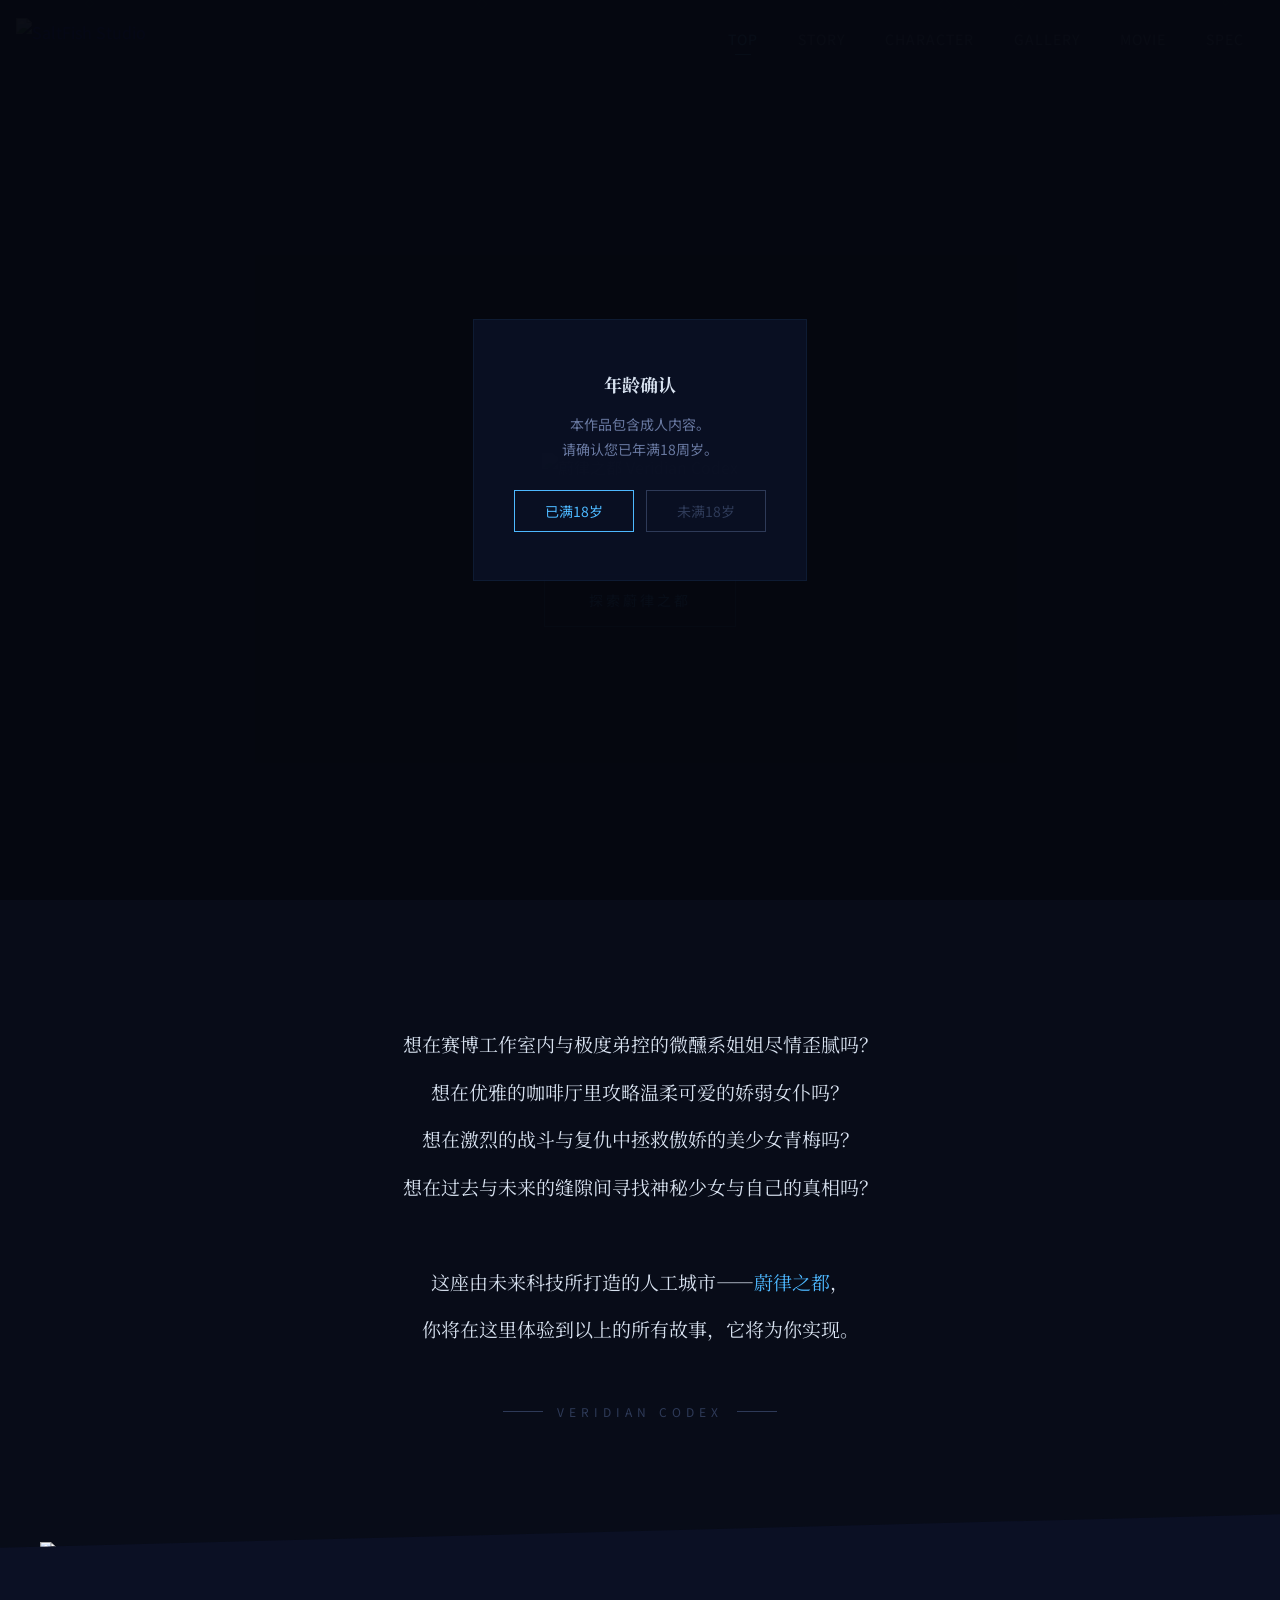
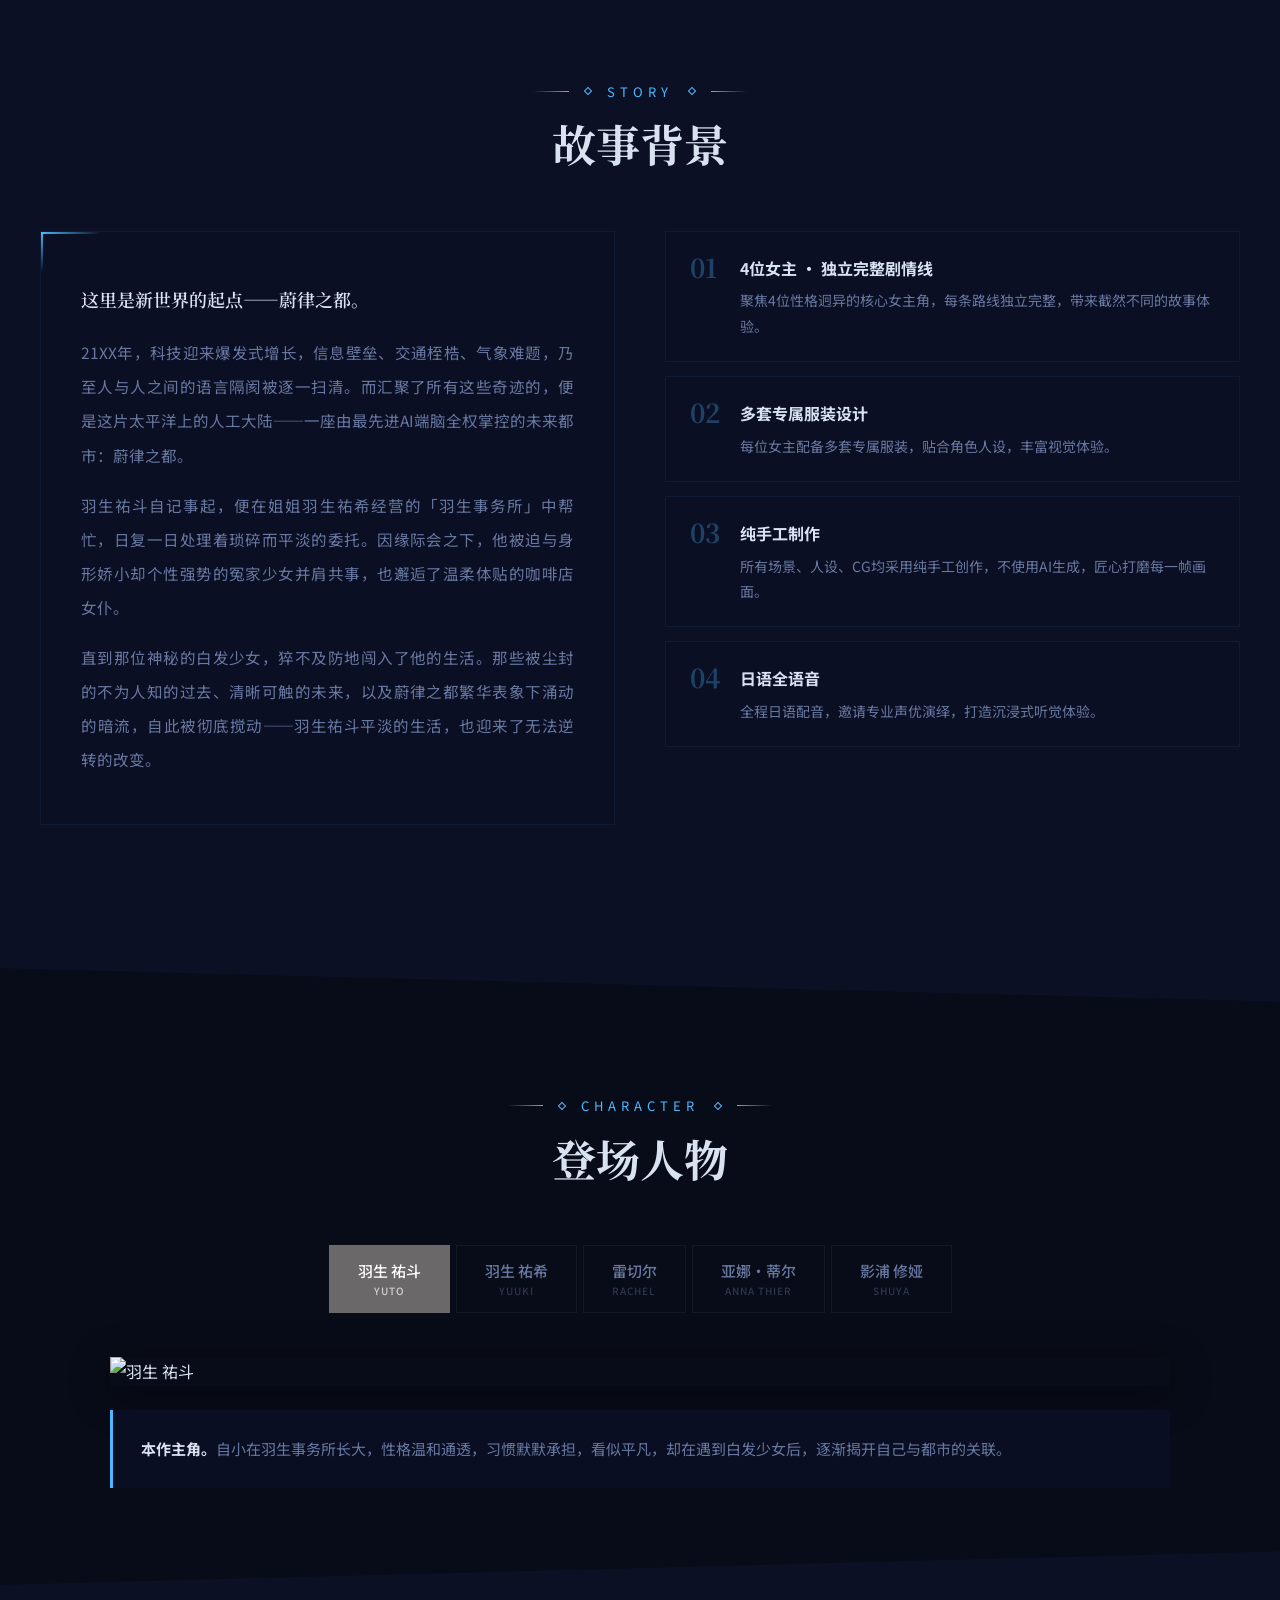
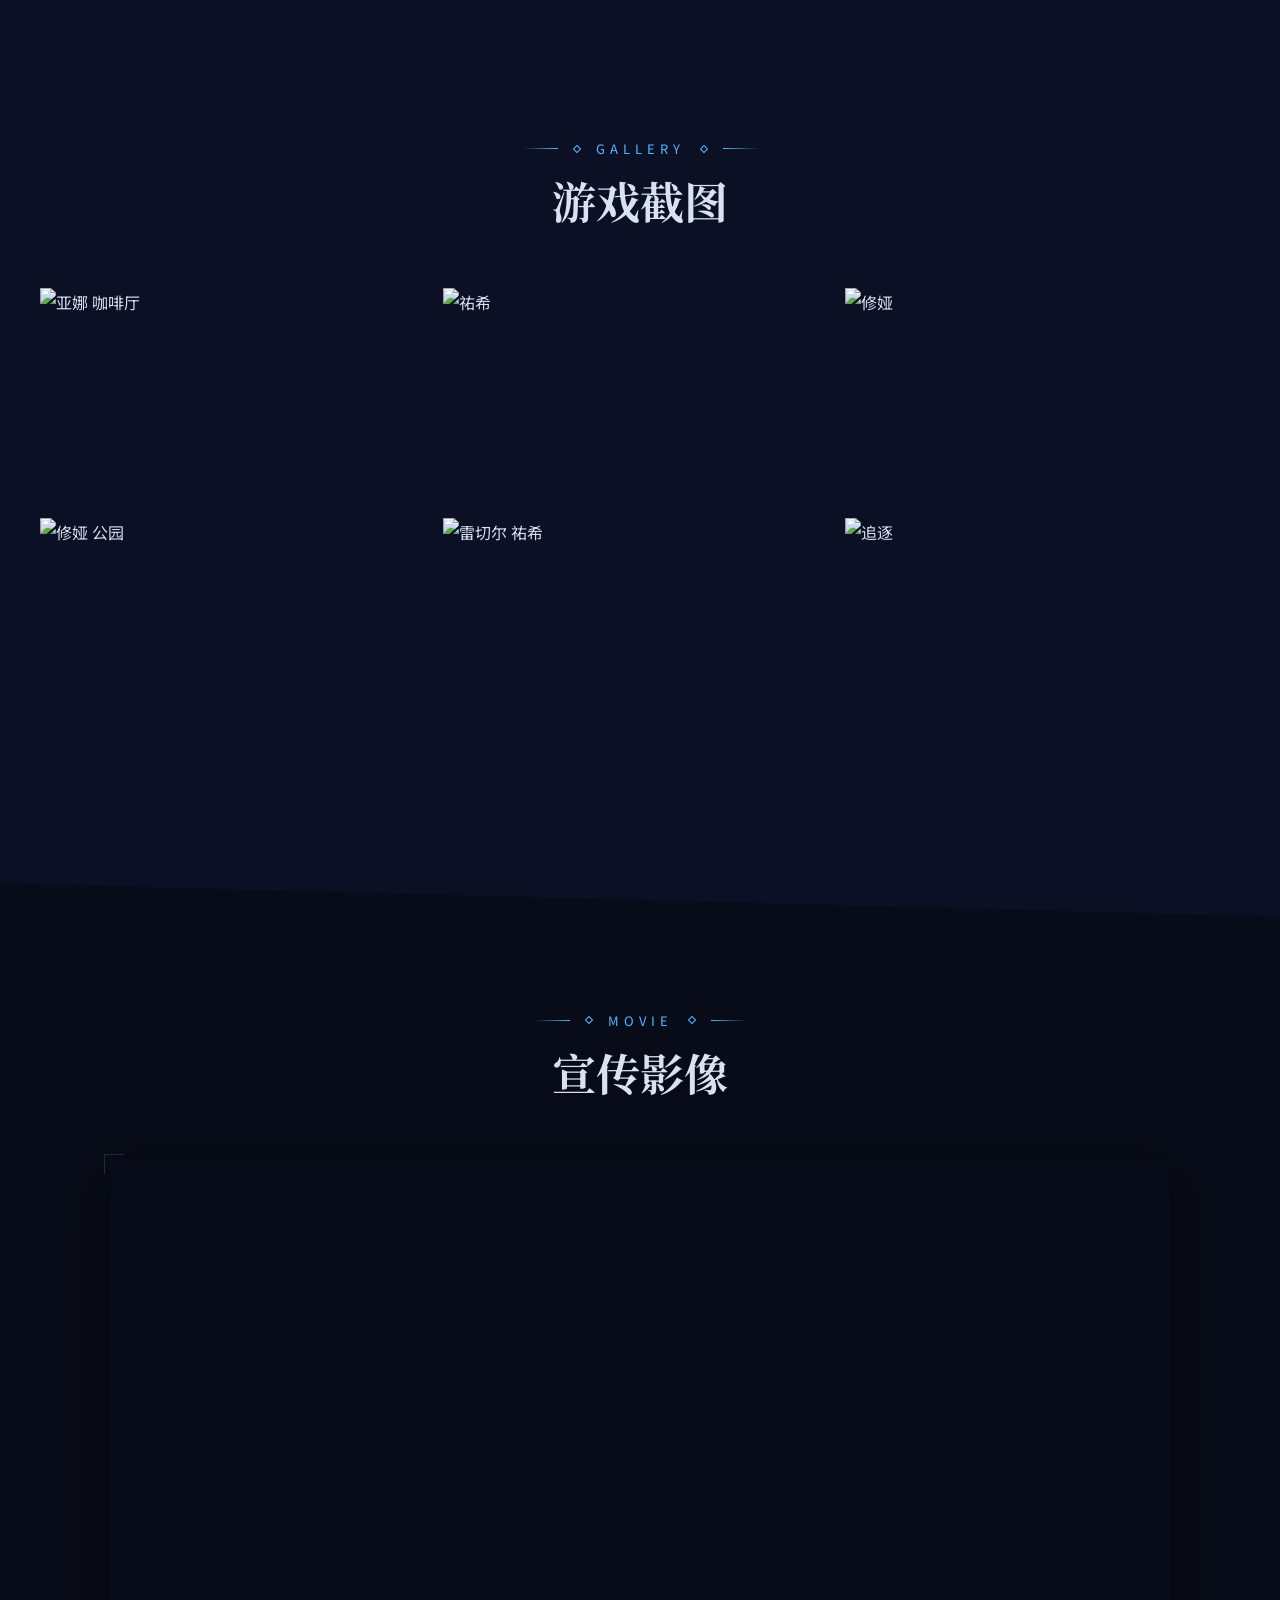
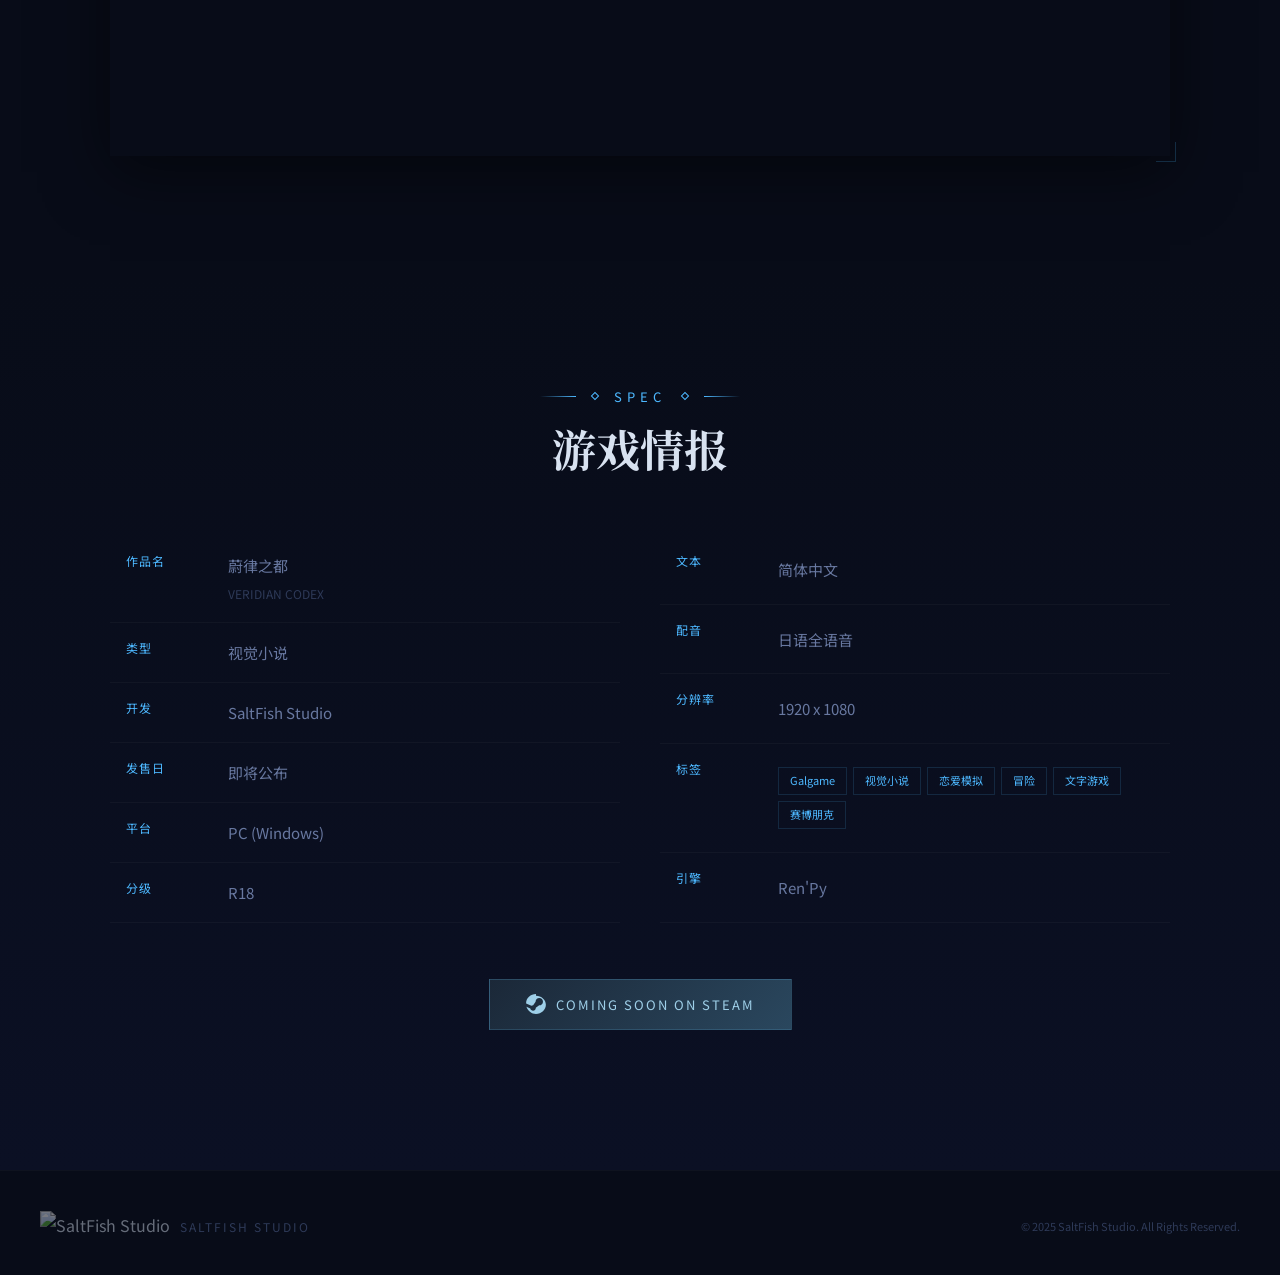
==== index.html @ 757eb2d1 "Replace local video with Bilibili embed, remove vid folder Co-Authored-By: Claude Opus 4.6 (1M conte" ====
<!DOCTYPE html>
<html lang="zh-CN">
<head>
  <meta charset="UTF-8">
  <meta name="viewport" content="width=device-width, initial-scale=1.0">
  <title>蔚律之都 VERIDIAN CODEX — 官方网站</title>
  <meta name="description" content="蔚律之都 VERIDIAN CODEX — 赛博朋克视觉小说。SaltFish Studio 出品。">
  <link rel="icon" href="img/saltfish.jpg">
  <link rel="preconnect" href="https://fonts.googleapis.com">
  <link rel="preconnect" href="https://fonts.gstatic.com" crossorigin>
  <link href="https://fonts.googleapis.com/css2?family=Noto+Sans+SC:wght@300;400;500;700;900&family=Noto+Serif+SC:wght@400;600;700;900&display=swap" rel="stylesheet">
  <style>
    *, *::before, *::after { margin: 0; padding: 0; box-sizing: border-box; }

    :root {
      --bg: #080c18;
      --bg2: #0b1024;
      --bg3: #0e1430;
      --card: rgba(10, 16, 36, 0.92);
      --card-border: rgba(80, 160, 255, 0.08);
      --blue: #4db8ff;
      --blue-dim: rgba(77, 184, 255, 0.12);
      --purple: #9b7aff;
      --pink: #ff6b9d;
      --green: #5dcc8c;
      --cyan: #50c8e8;
      --text: #d8e2f0;
      --text-sub: #6878a0;
      --text-dim: #2e3a58;
      --glow-blue: 0 0 30px rgba(77, 184, 255, 0.15);
      --font: 'Noto Sans SC', sans-serif;
      --font-t: 'Noto Serif SC', serif;
    }

    html { scroll-behavior: smooth; scrollbar-width: thin; scrollbar-color: var(--blue) var(--bg); }
    ::-webkit-scrollbar { width: 4px; }
    ::-webkit-scrollbar-track { background: var(--bg); }
    ::-webkit-scrollbar-thumb { background: var(--blue); border-radius: 2px; }

    body { font-family: var(--font); background: var(--bg); color: var(--text); overflow-x: hidden; line-height: 1.8; }

    /* ========== SCROLL PROGRESS ========== */
    .progress { position: fixed; top: 0; left: 0; height: 2px; background: linear-gradient(90deg, var(--blue), var(--purple), var(--pink)); z-index: 9999; width: 0; }

    /* ========== FLOATING DECORATIONS ========== */
    .bg-decor { position: fixed; inset: 0; pointer-events: none; z-index: 0; overflow: hidden; }
    .diamond {
      position: absolute;
      border: 1px solid rgba(77, 184, 255, 0.04);
      transform: rotate(45deg);
      animation: floatDiamond linear infinite;
    }
    @keyframes floatDiamond {
      0% { opacity: 0; transform: rotate(45deg) translateY(60px); }
      15% { opacity: 1; }
      85% { opacity: 1; }
      100% { opacity: 0; transform: rotate(45deg) translateY(-100vh); }
    }

    /* ========== REVEAL SYSTEM ========== */
    .rv { opacity: 0; transform: translateY(45px); transition: opacity 0.85s cubic-bezier(.23,1,.32,1), transform 0.85s cubic-bezier(.23,1,.32,1); }
    .rv.v { opacity: 1; transform: none; }
    .rv-l { opacity: 0; transform: translateX(-50px); transition: opacity 0.85s cubic-bezier(.23,1,.32,1), transform 0.85s cubic-bezier(.23,1,.32,1); }
    .rv-l.v { opacity: 1; transform: none; }
    .rv-r { opacity: 0; transform: translateX(50px); transition: opacity 0.85s cubic-bezier(.23,1,.32,1), transform 0.85s cubic-bezier(.23,1,.32,1); }
    .rv-r.v { opacity: 1; transform: none; }
    .rv-s { opacity: 0; transform: scale(0.93); transition: opacity 0.85s cubic-bezier(.23,1,.32,1), transform 0.85s cubic-bezier(.23,1,.32,1); }
    .rv-s.v { opacity: 1; transform: none; }
    .d1{transition-delay:.1s}.d2{transition-delay:.2s}.d3{transition-delay:.3s}
    .d4{transition-delay:.4s}.d5{transition-delay:.5s}.d6{transition-delay:.6s}

    /* ========== UTILITIES ========== */
    .wrap { max-width: 1400px; margin: 0 auto; padding: 0 40px; }

    /* Section Header - Japanese VN style */
    .sec-hd {
      text-align: center;
      margin-bottom: 56px;
      position: relative;
    }
    .sec-hd .en {
      display: inline-flex;
      align-items: center;
      gap: 16px;
      font-size: 13px;
      letter-spacing: 5px;
      color: var(--blue);
      margin-bottom: 10px;
      font-weight: 400;
    }
    .sec-hd .en::before,
    .sec-hd .en::after {
      content: '';
      width: 36px;
      height: 1px;
      background: linear-gradient(90deg, transparent, var(--blue));
    }
    .sec-hd .en::after { background: linear-gradient(90deg, var(--blue), transparent); }
    .sec-hd .en .dia {
      width: 6px;
      height: 6px;
      border: 1px solid var(--blue);
      transform: rotate(45deg);
      flex-shrink: 0;
    }
    .sec-hd h2 {
      font-family: var(--font-t);
      font-size: clamp(28px, 5vw, 44px);
      font-weight: 700;
      line-height: 1.4;
    }

    /* ========== NAVIGATION ========== */
    .nav {
      position: fixed; top: 0; left: 0; right: 0; z-index: 1000;
      padding: 18px 0;
      transition: all 0.5s;
    }
    .nav.scrolled {
      background: rgba(8, 12, 24, 0.88);
      backdrop-filter: blur(20px);
      padding: 10px 0;
      border-bottom: 1px solid var(--card-border);
    }
    .nav-inner {
      max-width: 100%; margin: 0 auto; padding: 0 16px;
      display: flex; align-items: center; justify-content: space-between;
    }
    .nav-logo { display: flex; align-items: center; gap: 10px; text-decoration: none; }
    .nav-logo img { height: 40px; opacity: 0.85; transition: opacity 0.3s; }
    .nav-logo:hover img { opacity: 1; }
    .nav-links { display: flex; gap: 0; list-style: none; }
    .nav-links a {
      color: var(--text-sub);
      text-decoration: none;
      font-size: 14px;
      padding: 8px 20px;
      letter-spacing: 1px;
      transition: color 0.3s;
      position: relative;
    }
    .nav-links a:hover, .nav-links a.act { color: var(--blue); }
    .nav-links a::after {
      content: '';
      position: absolute;
      bottom: 2px;
      left: 50%; transform: translateX(-50%) scaleX(0);
      width: 16px; height: 1px;
      background: var(--blue);
      transition: transform 0.3s;
    }
    .nav-links a:hover::after, .nav-links a.act::after { transform: translateX(-50%) scaleX(1); }
    .mob-toggle {
      display: none; background: none; border: 1px solid var(--text-dim);
      color: var(--text-sub); padding: 6px 12px; font-size: 16px; cursor: pointer;
    }

    /* ========== HERO ========== */
    .hero {
      position: relative; height: 100vh; min-height: 640px;
      display: flex; align-items: center; justify-content: center;
      overflow: hidden;
    }
    .hero-bg {
      position: absolute; inset: 0;
      background: url('img/hero.jpg') center center / cover no-repeat;
      will-change: transform;
    }
    .hero-ov {
      position: absolute; inset: 0;
      background: linear-gradient(to bottom,
        rgba(8, 12, 24, 0) 0%,
        rgba(8, 12, 24, 0) 55%,
        rgba(8, 12, 24, 0.6) 80%,
        rgba(8, 12, 24, 1) 100%
      );
    }

    .hero-content {
      position: relative; z-index: 2; text-align: center;
      margin-top: 20vh;
    }
    .hero-logo {
      max-width: 560px; width: 50vw; margin-bottom: 32px;
      filter: drop-shadow(0 4px 50px rgba(77, 184, 255, 0.25));
      animation: logoIn 1.6s cubic-bezier(.23,1,.32,1) both;
    }
    @keyframes logoIn {
      from { opacity: 0; transform: translateY(35px) scale(0.96); filter: drop-shadow(0 0 0 transparent); }
      to { opacity: 1; transform: none; filter: drop-shadow(0 4px 50px rgba(77, 184, 255, 0.25)); }
    }
    .hero-sub {
      font-size: 13px; color: rgba(255,255,255,0.45); letter-spacing: 3px; font-weight: 300;
      margin-bottom: 36px;
      animation: fadeUp 1s ease .5s both;
    }
    .hero-cta {
      display: inline-block; padding: 13px 44px;
      border: 1px solid rgba(77, 184, 255, 0.5); color: var(--blue);
      font-size: 14px; letter-spacing: 3px; text-decoration: none;
      transition: all 0.4s;
      animation: fadeUp 1s ease .7s both;
    }
    .hero-cta:hover {
      background: rgba(77, 184, 255, 0.1);
      box-shadow: 0 0 40px rgba(77, 184, 255, 0.15), inset 0 0 20px rgba(77, 184, 255, 0.05);
    }
    @keyframes fadeUp { from { opacity: 0; transform: translateY(20px); } to { opacity: 1; transform: none; } }

    /* ========== CONCEPT ========== */
    .concept { padding: 120px 0 80px; position: relative; }
    .concept-inner { max-width: 900px; margin: 0 auto; text-align: center; padding: 0 40px; }
    .concept-text {
      font-family: var(--font-t);
      font-size: clamp(16px, 2.2vw, 19px);
      line-height: 2.5;
      color: var(--text);
      font-weight: 400;
    }
    .concept-text .hl { color: var(--blue); }
    .concept-deco {
      margin-top: 48px;
      display: flex; align-items: center; justify-content: center; gap: 14px;
      color: var(--text-dim); font-size: 12px; letter-spacing: 5px;
    }
    .concept-deco::before, .concept-deco::after {
      content: ''; width: 40px; height: 1px; background: var(--text-dim);
    }

    /* ========== KEY VISUAL ========== */
    .kv { padding: 40px 0 0; }
    .kv-frame {
      max-width: 100%; margin: 0 auto; position: relative; overflow: hidden;
    }
    .kv-frame img {
      width: 100%; display: block;
      transition: transform 6s cubic-bezier(.23,1,.32,1);
    }
    .kv-frame:hover img { transform: scale(1.025); }
    /* Decorative corner marks */
    .kv-frame::before, .kv-frame::after {
      content: ''; position: absolute; z-index: 1;
      width: 24px; height: 24px;
      border-color: rgba(77, 184, 255, 0.3); border-style: solid;
    }
    .kv-frame::before { top: 12px; left: 12px; border-width: 1px 0 0 1px; }
    .kv-frame::after { bottom: 12px; right: 12px; border-width: 0 1px 1px 0; }

    /* ========== DIAGONAL SECTION TRANSITION ========== */
    .sec-diag {
      position: relative;
      padding-top: 80px;
    }
    .sec-diag::before {
      content: '';
      position: absolute;
      top: -40px;
      left: -5%;
      right: -5%;
      height: 120px;
      background: var(--bg2);
      transform: skewY(-1.5deg);
      z-index: -1;
    }

    /* ========== STORY ========== */
    .story {
      padding: 100px 0 120px;
      background: var(--bg2);
      position: relative;
    }
    .story::after {
      content: '';
      position: absolute;
      bottom: -40px;
      left: -5%;
      right: -5%;
      height: 120px;
      background: var(--bg2);
      transform: skewY(1.5deg);
      z-index: 0;
    }
    .story .wrap { position: relative; z-index: 1; }
    .story-grid {
      display: grid; grid-template-columns: 1fr 1fr;
      gap: 50px; align-items: start;
    }
    .story-panel {
      background: var(--card);
      border: 1px solid var(--card-border);
      padding: 48px 40px;
      position: relative;
    }
    .story-panel::before {
      content: ''; position: absolute; top: 0; left: 0;
      width: 60px; height: 2px;
      background: linear-gradient(90deg, var(--blue), transparent);
    }
    .story-panel::after {
      content: ''; position: absolute; top: 0; left: 0;
      width: 2px; height: 40px;
      background: linear-gradient(180deg, var(--blue), transparent);
    }
    .story-panel p {
      font-size: 15.5px; line-height: 2.2; color: var(--text-sub);
      text-align: justify;
    }
    .story-panel p + p { margin-top: 16px; }
    .story-panel p:first-child {
      font-family: var(--font-t);
      font-size: 18px; color: var(--text); font-weight: 600;
    }
    .features { display: flex; flex-direction: column; gap: 14px; }
    .feat {
      display: flex; gap: 18px; align-items: flex-start;
      padding: 22px 24px;
      background: var(--card);
      border: 1px solid var(--card-border);
      transition: all 0.4s cubic-bezier(.23,1,.32,1);
    }
    .feat:hover {
      border-color: rgba(77, 184, 255, 0.15);
      transform: translateX(6px);
      box-shadow: -4px 0 20px rgba(77, 184, 255, 0.06);
    }
    .feat-n {
      font-family: var(--font-t);
      font-size: 26px; font-weight: 700;
      color: var(--blue); opacity: 0.3; line-height: 1;
      flex-shrink: 0; width: 32px;
      transition: opacity 0.4s;
    }
    .feat:hover .feat-n { opacity: 0.8; }
    .feat h4 { font-size: 16px; font-weight: 700; margin-bottom: 6px; }
    .feat p { font-size: 14px; color: var(--text-sub); line-height: 1.8; }

    /* ========== CHARACTERS ========== */
    .chars { padding: 140px 0 120px; position: relative; }
    .c-tabs {
      display: flex; justify-content: center; gap: 6px;
      margin-bottom: 44px; flex-wrap: wrap;
    }
    .c-tab {
      background: none; border: 1px solid rgba(255,255,255,0.05);
      color: var(--text-sub); font-family: var(--font);
      font-size: 15px; font-weight: 500;
      padding: 14px 28px; cursor: pointer;
      transition: all 0.35s; position: relative; overflow: hidden;
    }
    .c-tab .sub { display: block; font-size: 10px; letter-spacing: 1px; margin-top: 2px; opacity: 0.4; }
    .c-tab:hover { border-color: rgba(255,255,255,0.15); color: var(--text); }
    .c-tab::before {
      content: ''; position: absolute; bottom: 0; left: 0; right: 0;
      height: 2px; transform: scaleX(0);
      transition: transform 0.3s;
    }
    .c-tab:hover::before { transform: scaleX(1); }
    .c-tab[data-c="gray"]::before   { background: #8a8888; }
    .c-tab[data-c="purple"]::before { background: var(--purple); }
    .c-tab[data-c="cyan"]::before   { background: var(--cyan); }
    .c-tab[data-c="pink"]::before   { background: var(--pink); }
    .c-tab[data-c="green"]::before  { background: var(--green); }
    .c-tab.act {
      border-color: transparent; color: #fff;
    }
    .c-tab.act .sub { opacity: 0.7; }
    .c-tab[data-c="gray"].act   { background: #6a6868; }
    .c-tab[data-c="purple"].act { background: var(--purple); }
    .c-tab[data-c="cyan"].act   { background: var(--cyan); }
    .c-tab[data-c="pink"].act   { background: var(--pink); }
    .c-tab[data-c="green"].act  { background: var(--green); }
    .c-tab.act::before { transform: scaleX(0) !important; }

    .c-display { max-width: 1060px; margin: 0 auto; position: relative; }
    .c-card {
      opacity: 0; position: absolute; top: 0; left: 0; right: 0;
      transition: opacity 0.5s, transform 0.5s cubic-bezier(.23,1,.32,1);
      transform: translateY(10px);
      pointer-events: none;
    }
    .c-card.act {
      opacity: 1; position: relative; transform: none; pointer-events: auto;
    }
    .c-card img {
      width: 100%; display: block;
      box-shadow: 0 8px 40px rgba(0,0,0,0.4);
      transition: box-shadow 0.4s;
    }
    .c-card:hover img { box-shadow: 0 16px 60px rgba(0,0,0,0.5); }
    .c-desc {
      margin-top: 24px; padding: 24px 28px;
      background: var(--card); border-left: 3px solid var(--blue);
      font-size: 15px; line-height: 2; color: var(--text-sub);
    }
    .c-desc strong { color: var(--text); }
    .c-card[data-b="purple"] .c-desc { border-color: var(--purple); }
    .c-card[data-b="cyan"]   .c-desc { border-color: var(--cyan); }
    .c-card[data-b="pink"]   .c-desc { border-color: var(--pink); }
    .c-card[data-b="green"]  .c-desc { border-color: var(--green); }

    /* ========== GALLERY ========== */
    .gallery {
      padding: 120px 0;
      background: var(--bg2);
      position: relative;
    }
    .gallery::before {
      content: '';
      position: absolute; top: -40px; left: -5%; right: -5%;
      height: 120px; background: var(--bg2); transform: skewY(-1.5deg); z-index: 0;
    }
    .gallery::after {
      content: '';
      position: absolute; bottom: -40px; left: -5%; right: -5%;
      height: 120px; background: var(--bg2); transform: skewY(1.5deg); z-index: 0;
    }
    .gallery .wrap { position: relative; z-index: 1; }
    .g-grid {
      display: grid; grid-template-columns: repeat(3, 1fr); gap: 8px;
    }
    .g-item {
      position: relative; overflow: hidden; cursor: pointer;
      aspect-ratio: 16/9;
      transition: all 0.45s cubic-bezier(.23,1,.32,1);
    }
    .g-item:hover {
      transform: translateY(-4px) scale(1.02);
      z-index: 2;
      box-shadow: 0 12px 40px rgba(0,0,0,0.5);
    }
    .g-item img {
      width: 100%; height: 100%; object-fit: cover;
      transition: transform 0.6s cubic-bezier(.23,1,.32,1);
    }
    .g-item:hover img { transform: scale(1.06); }
    /* Corner accents on hover */
    .g-item::before, .g-item::after {
      content: ''; position: absolute; z-index: 2;
      width: 16px; height: 16px;
      border-color: transparent; border-style: solid;
      transition: border-color 0.4s;
    }
    .g-item::before { top: 6px; left: 6px; border-width: 1px 0 0 1px; }
    .g-item::after { bottom: 6px; right: 6px; border-width: 0 1px 1px 0; }
    .g-item:hover::before, .g-item:hover::after { border-color: rgba(77, 184, 255, 0.5); }

    /* ========== MOVIE ========== */
    .movie { padding: 140px 0 120px; }
    .movie-box {
      max-width: 1060px; margin: 0 auto;
      position: relative;
      box-shadow: 0 16px 60px rgba(0,0,0,0.5);
    }
    .movie-box video { width: 100%; display: block; background: #000; }
    /* Decorative corners */
    .movie-box::before, .movie-box::after {
      content: ''; position: absolute; z-index: 1;
      width: 20px; height: 20px;
      border-color: rgba(77, 184, 255, 0.2); border-style: solid;
    }
    .movie-box::before { top: -6px; left: -6px; border-width: 1px 0 0 1px; }
    .movie-box::after { bottom: -6px; right: -6px; border-width: 0 1px 1px 0; }

    /* ========== SPEC ========== */
    .spec {
      padding: 100px 0 140px;
      background: linear-gradient(180deg, var(--bg), var(--bg2));
    }
    .spec-grid {
      display: grid; grid-template-columns: 1fr 1fr;
      gap: 40px; max-width: 1060px; margin: 0 auto;
    }
    .spec-tbl { width: 100%; border-collapse: collapse; }
    .spec-tbl tr { border-bottom: 1px solid rgba(255,255,255,0.03); }
    .spec-tbl th {
      text-align: left; padding: 14px 16px;
      font-size: 12px; font-weight: 400;
      color: var(--blue); letter-spacing: 1px;
      width: 100px; vertical-align: top;
    }
    .spec-tbl td { padding: 16px 18px; font-size: 15px; color: var(--text-sub); }
    .s-tags { display: flex; flex-wrap: wrap; gap: 6px; }
    .s-tag {
      font-size: 11px; padding: 3px 11px;
      border: 1px solid rgba(77,184,255,0.15);
      color: var(--blue); transition: all 0.3s;
    }
    .s-tag:hover { background: var(--blue-dim); border-color: var(--blue); }
    .spec-cta { text-align: center; margin-top: 56px; }
    .steam-btn {
      display: inline-flex; align-items: center; gap: 10px;
      padding: 13px 36px;
      background: linear-gradient(135deg, #1b2838, #2a475e);
      border: 1px solid rgba(102,192,244,0.2);
      color: #9ecfe8; font-size: 13px; letter-spacing: 2px;
      text-decoration: none; transition: all 0.4s;
    }
    .steam-btn:hover {
      background: linear-gradient(135deg, #2a475e, #3d6b8e);
      transform: translateY(-2px);
      box-shadow: 0 8px 30px rgba(102,192,244,0.12);
    }
    .steam-btn svg { width: 20px; height: 20px; }

    /* ========== FOOTER ========== */
    .footer {
      padding: 40px 0 32px;
      border-top: 1px solid rgba(255,255,255,0.03);
    }
    .footer-in {
      max-width: 1400px; margin: 0 auto; padding: 0 40px;
      display: flex; justify-content: space-between; align-items: center;
      flex-wrap: wrap; gap: 16px;
    }
    .footer-brand { display: flex; align-items: center; gap: 10px; }
    .footer-brand img { height: 32px; opacity: 0.45; }
    .footer-brand span { font-size: 12px; color: var(--text-dim); letter-spacing: 2px; }
    .footer-copy { font-size: 11px; color: var(--text-dim); }

    /* ========== LIGHTBOX ========== */
    .lb {
      display: none; position: fixed; inset: 0; z-index: 2000;
      background: rgba(6,8,16,0.95); backdrop-filter: blur(10px);
      justify-content: center; align-items: center; cursor: pointer;
    }
    .lb.open { display: flex; }
    .lb img {
      max-width: 92vw; max-height: 90vh; object-fit: contain;
      box-shadow: 0 20px 80px rgba(0,0,0,0.6);
      animation: lbIn 0.35s cubic-bezier(.23,1,.32,1);
    }
    @keyframes lbIn { from { transform: scale(0.92); opacity: 0; } to { transform: none; opacity: 1; } }
    .lb-x {
      position: absolute; top: 20px; right: 24px;
      background: none; border: none; color: var(--text-sub);
      font-size: 28px; cursor: pointer; transition: all 0.3s;
    }
    .lb-x:hover { color: var(--blue); transform: rotate(90deg); }

    /* ========== AGE GATE ========== */
    .age {
      position: fixed; inset: 0; z-index: 5000;
      background: rgba(6,8,16,0.97);
      display: flex; align-items: center; justify-content: center; text-align: center;
    }
    .age.hide { opacity: 0; pointer-events: none; transition: opacity 0.4s; }
    .age-box {
      max-width: 380px; padding: 48px 40px;
      background: var(--card); border: 1px solid var(--card-border);
    }
    .age-box h2 { font-family: var(--font-t); font-size: 18px; margin-bottom: 12px; }
    .age-box p { font-size: 14px; color: var(--text-sub); margin-bottom: 28px; line-height: 1.8; }
    .age-btns { display: flex; gap: 12px; justify-content: center; }
    .age-btn {
      padding: 10px 30px; border: 1px solid; font-size: 14px;
      cursor: pointer; background: transparent; font-family: var(--font); transition: all 0.3s;
    }
    .age-btn.y { border-color: var(--blue); color: var(--blue); }
    .age-btn.y:hover { background: rgba(77,184,255,0.12); }
    .age-btn.n { border-color: var(--text-dim); color: var(--text-dim); }
    .age-btn.n:hover { border-color: var(--text-sub); color: var(--text-sub); }

    /* ========== RESPONSIVE ========== */
    @media (max-width: 900px) {
      .story-grid { grid-template-columns: 1fr; gap: 36px; }
      .spec-grid { grid-template-columns: 1fr; }
      .g-grid { grid-template-columns: 1fr 1fr; }
    }
    @media (max-width: 768px) {
      .nav-links { display: none; }
      .nav-links.open {
        display: flex; flex-direction: column;
        position: absolute; top: 100%; left: 0; right: 0;
        background: rgba(8,12,24,0.97); backdrop-filter: blur(20px);
        padding: 12px 0;
      }
      .nav-links.open a { padding: 14px 28px; }
      .mob-toggle { display: block; }
      .c-tab { padding: 10px 14px; font-size: 13px; }
      .g-grid { grid-template-columns: 1fr; }
      .hero-logo { max-width: 280px; width: 70vw !important; }
      .story-panel { padding: 28px 20px; }
      .footer-in { flex-direction: column; text-align: center; }
    }

    body > * { position: relative; z-index: 1; }
  </style>
</head>
<body>

<div class="progress" id="prog"></div>

<!-- DECORATIONS -->
<div class="bg-decor" id="bgDecor"></div>

<!-- AGE GATE -->
<div class="age" id="ag">
  <div class="age-box">
    <h2>年龄确认</h2>
    <p>本作品包含成人内容。<br>请确认您已年满18周岁。</p>
    <div class="age-btns">
      <button class="age-btn y" onclick="document.getElementById('ag').classList.add('hide')">已满18岁</button>
      <button class="age-btn n" onclick="window.location.href='about:blank'">未满18岁</button>
    </div>
  </div>
</div>

<!-- NAV -->
<nav class="nav" id="nav">
  <div class="nav-inner">
    <a href="#top" class="nav-logo">
      <img src="img/brand_cropped.png" alt="SaltFish Studio">
    </a>
    <button class="mob-toggle" id="mobT">&#9776;</button>
    <ul class="nav-links" id="navL">
      <li><a href="#top">TOP</a></li>
      <li><a href="#story">STORY</a></li>
      <li><a href="#character">CHARACTER</a></li>
      <li><a href="#gallery">GALLERY</a></li>
      <li><a href="#movie">MOVIE</a></li>
      <li><a href="#spec">SPEC</a></li>
    </ul>
  </div>
</nav>

<!-- HERO -->
<section class="hero" id="top">
  <div class="hero-bg" id="hBg"></div>
  <div class="hero-ov"></div>
  <div class="hero-content">
    <img class="hero-logo" src="img/game_logo_cropped.png" alt="蔚律之都 Veridian Codex">
    <p class="hero-sub">SaltFish Studio</p>
    <a href="#story" class="hero-cta">探索蔚律之都</a>
  </div>
</section>

<!-- CONCEPT -->
<section class="concept">
  <div class="concept-inner rv">
    <p class="concept-text">
      想在赛博工作室内与极度弟控的微醺系姐姐尽情歪腻吗？<br>
      想在优雅的咖啡厅里攻略温柔可爱的娇弱女仆吗？<br>
      想在激烈的战斗与复仇中拯救傲娇的美少女青梅吗？<br>
      想在过去与未来的缝隙间寻找神秘少女与自己的真相吗？<br><br>
      这座由未来科技所打造的人工城市——<span class="hl">蔚律之都</span>，<br>
      你将在这里体验到以上的所有故事，它将为你实现。
    </p>
    <p class="concept-deco">VERIDIAN CODEX</p>
  </div>
</section>

<!-- KEY VISUAL -->
<section class="kv">
  <div class="wrap">
    <div class="kv-frame rv-s">
      <img src="img/kv.jpg" alt="蔚律之都 主视觉" loading="lazy">
    </div>
  </div>
</section>

<!-- STORY -->
<section class="story sec-diag" id="story">
  <div class="wrap">
    <div class="sec-hd rv">
      <p class="en"><span class="dia"></span> STORY <span class="dia"></span></p>
      <h2>故事背景</h2>
    </div>
    <div class="story-grid">
      <div class="story-panel rv-l">
        <p>这里是新世界的起点——蔚律之都。</p>
        <p>21XX年，科技迎来爆发式增长，信息壁垒、交通桎梏、气象难题，乃至人与人之间的语言隔阂被逐一扫清。而汇聚了所有这些奇迹的，便是这片太平洋上的人工大陆——一座由最先进AI端脑全权掌控的未来都市：蔚律之都。</p>
        <p>羽生祐斗自记事起，便在姐姐羽生祐希经营的「羽生事务所」中帮忙，日复一日处理着琐碎而平淡的委托。因缘际会之下，他被迫与身形娇小却个性强势的冤家少女并肩共事，也邂逅了温柔体贴的咖啡店女仆。</p>
        <p>直到那位神秘的白发少女，猝不及防地闯入了他的生活。那些被尘封的不为人知的过去、清晰可触的未来，以及蔚律之都繁华表象下涌动的暗流，自此被彻底搅动——羽生祐斗平淡的生活，也迎来了无法逆转的改变。</p>
      </div>
      <div class="features">
        <div class="feat rv-r d1">
          <div class="feat-n">01</div>
          <div><h4>4位女主 &middot; 独立完整剧情线</h4><p>聚焦4位性格迥异的核心女主角，每条路线独立完整，带来截然不同的故事体验。</p></div>
        </div>
        <div class="feat rv-r d2">
          <div class="feat-n">02</div>
          <div><h4>多套专属服装设计</h4><p>每位女主配备多套专属服装，贴合角色人设，丰富视觉体验。</p></div>
        </div>
        <div class="feat rv-r d3">
          <div class="feat-n">03</div>
          <div><h4>纯手工制作</h4><p>所有场景、人设、CG均采用纯手工创作，不使用AI生成，匠心打磨每一帧画面。</p></div>
        </div>
        <div class="feat rv-r d4">
          <div class="feat-n">04</div>
          <div><h4>日语全语音</h4><p>全程日语配音，邀请专业声优演绎，打造沉浸式听觉体验。</p></div>
        </div>
      </div>
    </div>
  </div>
</section>

<!-- CHARACTERS -->
<section class="chars" id="character">
  <div class="wrap">
    <div class="sec-hd rv">
      <p class="en"><span class="dia"></span> CHARACTER <span class="dia"></span></p>
      <h2>登场人物</h2>
    </div>
    <div class="c-tabs rv d1">
      <button class="c-tab act" data-t="cy" data-c="gray">羽生 祐斗<span class="sub">YUTO</span></button>
      <button class="c-tab" data-t="ck" data-c="purple">羽生 祐希<span class="sub">YUUKI</span></button>
      <button class="c-tab" data-t="cr" data-c="cyan">雷切尔<span class="sub">RACHEL</span></button>
      <button class="c-tab" data-t="ca" data-c="pink">亚娜·蒂尔<span class="sub">ANNA THIER</span></button>
      <button class="c-tab" data-t="cs" data-c="green">影浦 修娅<span class="sub">SHUYA</span></button>
    </div>
    <div class="c-display rv d2">
      <div class="c-card act" id="cy">
        <img src="img/char1.jpg" alt="羽生 祐斗">
        <div class="c-desc"><p><strong>本作主角。</strong>自小在羽生事务所长大，性格温和通透，习惯默默承担，看似平凡，却在遇到白发少女后，逐渐揭开自己与都市的关联。</p></div>
      </div>
      <div class="c-card" id="ck" data-b="purple">
        <img src="img/char2.jpg" alt="羽生 祐希" loading="lazy">
        <div class="c-desc"><p><strong>祐斗的姐姐，羽生事务所经营者。</strong>神经大条且有些难缠，看似对事务所的委托不上心，实则一直默默守护着祐斗。</p></div>
      </div>
      <div class="c-card" id="cr" data-b="cyan">
        <img src="img/char3.jpg" alt="雷切尔" loading="lazy">
        <div class="c-desc"><p><strong>身形娇小，个性强势。</strong>是祐斗的青梅竹马，在共事过程中与祐斗产生深厚羁绊。</p></div>
      </div>
      <div class="c-card" id="ca" data-b="pink">
        <img src="img/char4.jpg" alt="亚娜·蒂尔" loading="lazy">
        <div class="c-desc"><p><strong>温柔体贴的咖啡店女仆。</strong>善解人意，在祐斗疲惫时给予陪伴与安慰，温柔的外表下隐藏着秘密。</p></div>
      </div>
      <div class="c-card" id="cs" data-b="green">
        <img src="img/char5.jpg" alt="影浦 修娅" loading="lazy">
        <div class="c-desc"><p><strong>神秘的白发少女。</strong>突然闯入祐斗的生活，身世成谜，她的出现将揭开所有过往与未来的真相。</p></div>
      </div>
    </div>
  </div>
</section>

<!-- GALLERY -->
<section class="gallery" id="gallery">
  <div class="wrap">
    <div class="sec-hd rv">
      <p class="en"><span class="dia"></span> GALLERY <span class="dia"></span></p>
      <h2>游戏截图</h2>
    </div>
    <div class="g-grid">
      <div class="g-item rv d1" onclick="openLB(this)"><img src="img/cg_yana_cafe.jpg" alt="亚娜 咖啡厅" loading="lazy"></div>
      <div class="g-item rv d2" onclick="openLB(this)"><img src="img/cg_yuki_1.jpg" alt="祐希" loading="lazy"></div>
      <div class="g-item rv d3" onclick="openLB(this)"><img src="img/cg_shiya_tank_1.jpg" alt="修娅" loading="lazy"></div>
      <div class="g-item rv d4" onclick="openLB(this)"><img src="img/cg_lap_pillow_0.jpg" alt="修娅 公园" loading="lazy"></div>
      <div class="g-item rv d5" onclick="openLB(this)"><img src="img/cg_cross_1.jpg" alt="雷切尔 祐希" loading="lazy"></div>
      <div class="g-item rv d6" onclick="openLB(this)"><img src="img/cg_chase_shiya_1.jpg" alt="追逐" loading="lazy"></div>
    </div>
  </div>
</section>

<!-- MOVIE -->
<section class="movie" id="movie">
  <div class="wrap">
    <div class="sec-hd rv">
      <p class="en"><span class="dia"></span> MOVIE <span class="dia"></span></p>
      <h2>宣传影像</h2>
    </div>
    <div class="movie-box rv-s d1">
      <iframe src="https://player.bilibili.com/player.html?bvid=BV1vUn2zZEW8&autoplay=0&high_quality=1" allowfullscreen="true" frameborder="0" scrolling="no" style="width:100%;aspect-ratio:16/9;display:block;"></iframe>
    </div>
  </div>
</section>

<!-- SPEC -->
<section class="spec" id="spec">
  <div class="wrap">
    <div class="sec-hd rv">
      <p class="en"><span class="dia"></span> SPEC <span class="dia"></span></p>
      <h2>游戏情报</h2>
    </div>
    <div class="spec-grid">
      <table class="spec-tbl rv-l d1">
        <tr><th>作品名</th><td>蔚律之都<br><span style="font-size:12px;color:var(--text-dim)">VERIDIAN CODEX</span></td></tr>
        <tr><th>类型</th><td>视觉小说</td></tr>
        <tr><th>开发</th><td>SaltFish Studio</td></tr>
        <tr><th>发售日</th><td>即将公布</td></tr>
        <tr><th>平台</th><td>PC (Windows)</td></tr>
        <tr><th>分级</th><td>R18</td></tr>
      </table>
      <table class="spec-tbl rv-r d2">
        <tr><th>文本</th><td>简体中文</td></tr>
        <tr><th>配音</th><td>日语全语音</td></tr>
        <tr><th>分辨率</th><td>1920 x 1080</td></tr>
        <tr><th>标签</th><td><div class="s-tags">
          <span class="s-tag">Galgame</span><span class="s-tag">视觉小说</span>
          <span class="s-tag">恋爱模拟</span><span class="s-tag">冒险</span>
          <span class="s-tag">文字游戏</span><span class="s-tag">赛博朋克</span>
        </div></td></tr>
        <tr><th>引擎</th><td>Ren'Py</td></tr>
      </table>
    </div>
    <div class="spec-cta rv d3">
      <a class="steam-btn" href="#">
        <svg viewBox="0 0 256 259" fill="currentColor"><path d="M128 0C57.3 0 0 52.7 0 117.8c0 1.5 0 3 .1 4.5l68.8 28.4c5.9-4 13-6.4 20.7-6.4.7 0 1.4 0 2 .1l31-44.9v-.6c0-26.4 21.5-47.9 47.9-47.9s47.9 21.5 47.9 47.9-21.5 47.9-47.9 47.9h-1.1l-44.2 31.5c0 .5.1 1 .1 1.5 0 19.8-16.1 35.9-35.9 35.9-17.5 0-32.1-12.6-35.2-29.2L4.4 163.6C20.4 216.2 69.3 254.8 128 258.5v.1c70.7 0 128-52.7 128-117.8v-.5C256 75.7 198.7 23 128 23V0z"/></svg>
        COMING SOON ON STEAM
      </a>
    </div>
  </div>
</section>

<!-- FOOTER -->
<footer class="footer">
  <div class="footer-in">
    <div class="footer-brand">
      <img src="img/brand_cropped.png" alt="SaltFish Studio">
      <span>SALTFISH STUDIO</span>
    </div>
    <p class="footer-copy">&copy; 2025 SaltFish Studio. All Rights Reserved.</p>
  </div>
</footer>

<!-- LIGHTBOX -->
<div class="lb" id="lb" onclick="closeLB(event)">
  <button class="lb-x" onclick="closeLB(event)">&times;</button>
  <img id="lbi" src="" alt="">
</div>

<script>
  /* Reveal */
  const obs = new IntersectionObserver(es => {
    es.forEach(e => { if (e.isIntersecting) e.target.classList.add('v'); });
  }, { threshold: 0.06, rootMargin: '0px 0px -20px 0px' });
  document.querySelectorAll('.rv,.rv-l,.rv-r,.rv-s').forEach(el => obs.observe(el));

  /* Scroll progress + nav */
  const prog = document.getElementById('prog');
  const nav = document.getElementById('nav');
  const navAs = document.querySelectorAll('.nav-links a');
  const secs = document.querySelectorAll('section[id]');
  const hBg = document.getElementById('hBg');
  let tk = false;

  window.addEventListener('scroll', () => {
    if (!tk) { requestAnimationFrame(() => {
      const h = document.documentElement.scrollHeight - innerHeight;
      prog.style.width = (scrollY / h * 100) + '%';
      nav.classList.toggle('scrolled', scrollY > 80);
      let cur = '';
      secs.forEach(s => { if (scrollY >= s.offsetTop - 150) cur = s.id; });
      navAs.forEach(a => a.classList.toggle('act', a.getAttribute('href') === '#' + cur));
      if (scrollY < innerHeight) hBg.style.transform = 'scale(1.06) translateY(' + (scrollY * 0.22) + 'px)';
      tk = false;
    }); tk = true; }
  });

  /* Mobile nav */
  document.getElementById('mobT').onclick = () => document.getElementById('navL').classList.toggle('open');
  document.querySelectorAll('.nav-links a').forEach(a => { a.onclick = () => document.getElementById('navL').classList.remove('open'); });

  /* Character tabs */
  document.querySelectorAll('.c-tab').forEach(tab => {
    tab.onclick = () => {
      document.querySelectorAll('.c-tab').forEach(t => t.classList.remove('act'));
      document.querySelectorAll('.c-card').forEach(c => c.classList.remove('act'));
      tab.classList.add('act');
      document.getElementById(tab.dataset.t).classList.add('act');
    };
  });

  /* Lightbox */
  function openLB(el) {
    document.getElementById('lbi').src = el.querySelector('img').src;
    document.getElementById('lb').classList.add('open');
    document.body.style.overflow = 'hidden';
  }
  function closeLB(e) {
    if (e.target.id === 'lb' || e.target.closest('.lb-x')) {
      document.getElementById('lb').classList.remove('open');
      document.body.style.overflow = '';
    }
  }
  document.addEventListener('keydown', e => { if (e.key === 'Escape') { document.getElementById('lb').classList.remove('open'); document.body.style.overflow = ''; } });

  /* Floating decorations */
  (function() {
    const c = document.getElementById('bgDecor');
    for (let i = 0; i < 8; i++) {
      const d = document.createElement('div');
      d.className = 'diamond';
      const size = 5 + Math.random() * 10;
      d.style.cssText = `width:${size}px;height:${size}px;left:${Math.random()*100}%;animation-duration:${20+Math.random()*30}s;animation-delay:${Math.random()*20}s;`;
      if (Math.random() > 0.5) d.style.borderColor = 'rgba(155,122,255,0.03)';
      c.appendChild(d);
    }
  })();
</script>
</body>
</html>
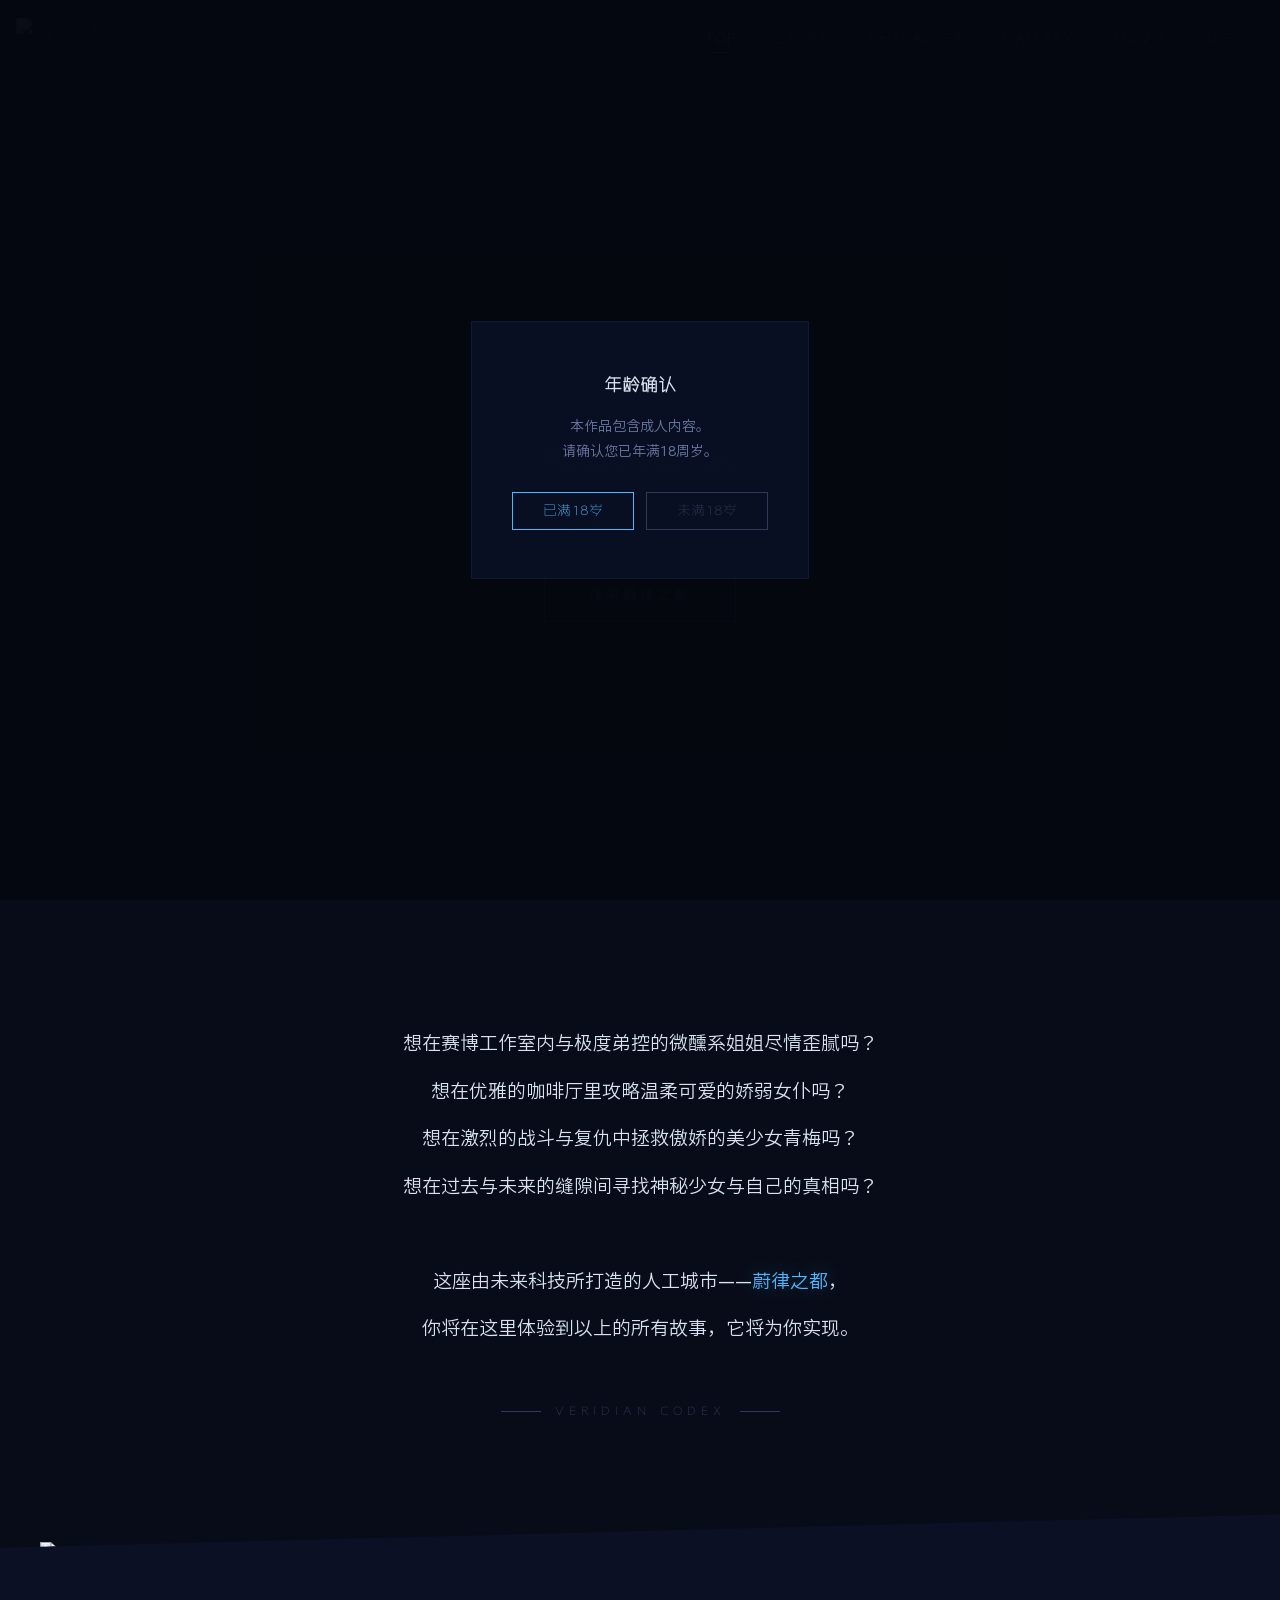
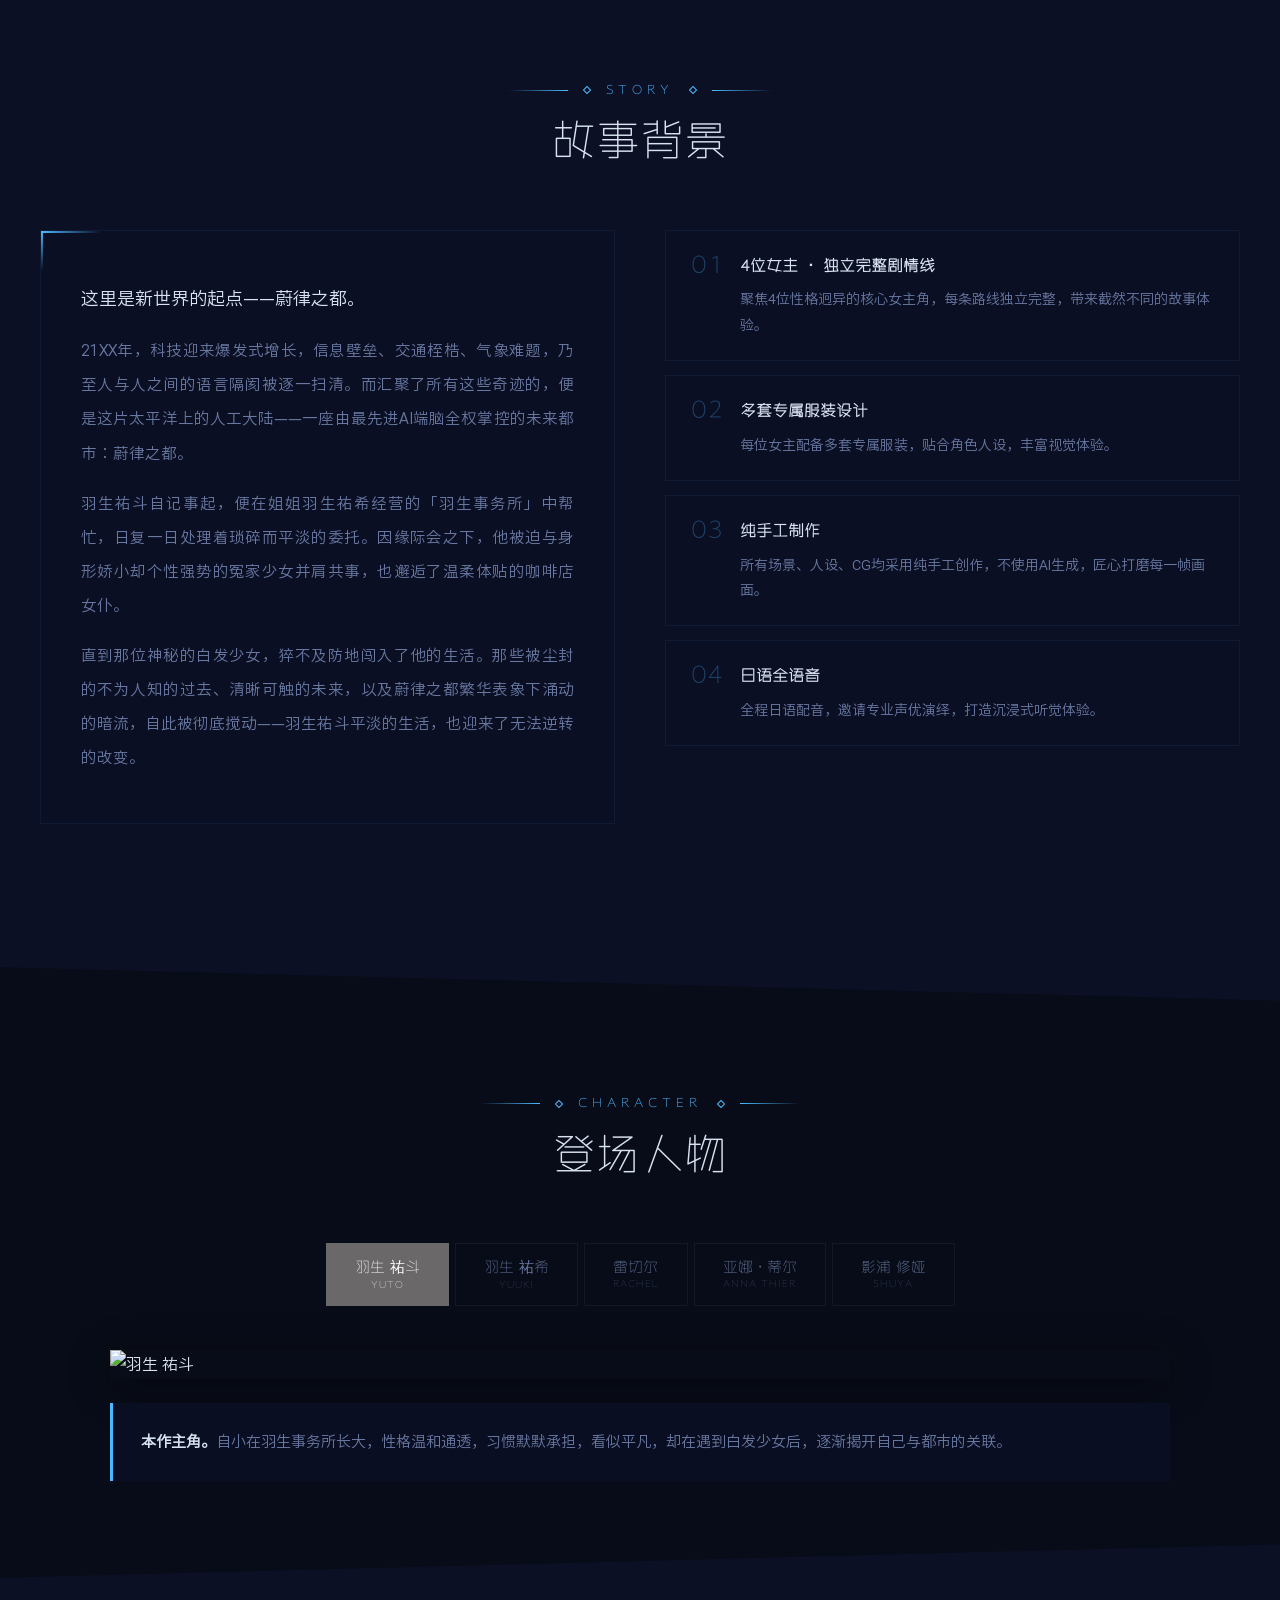
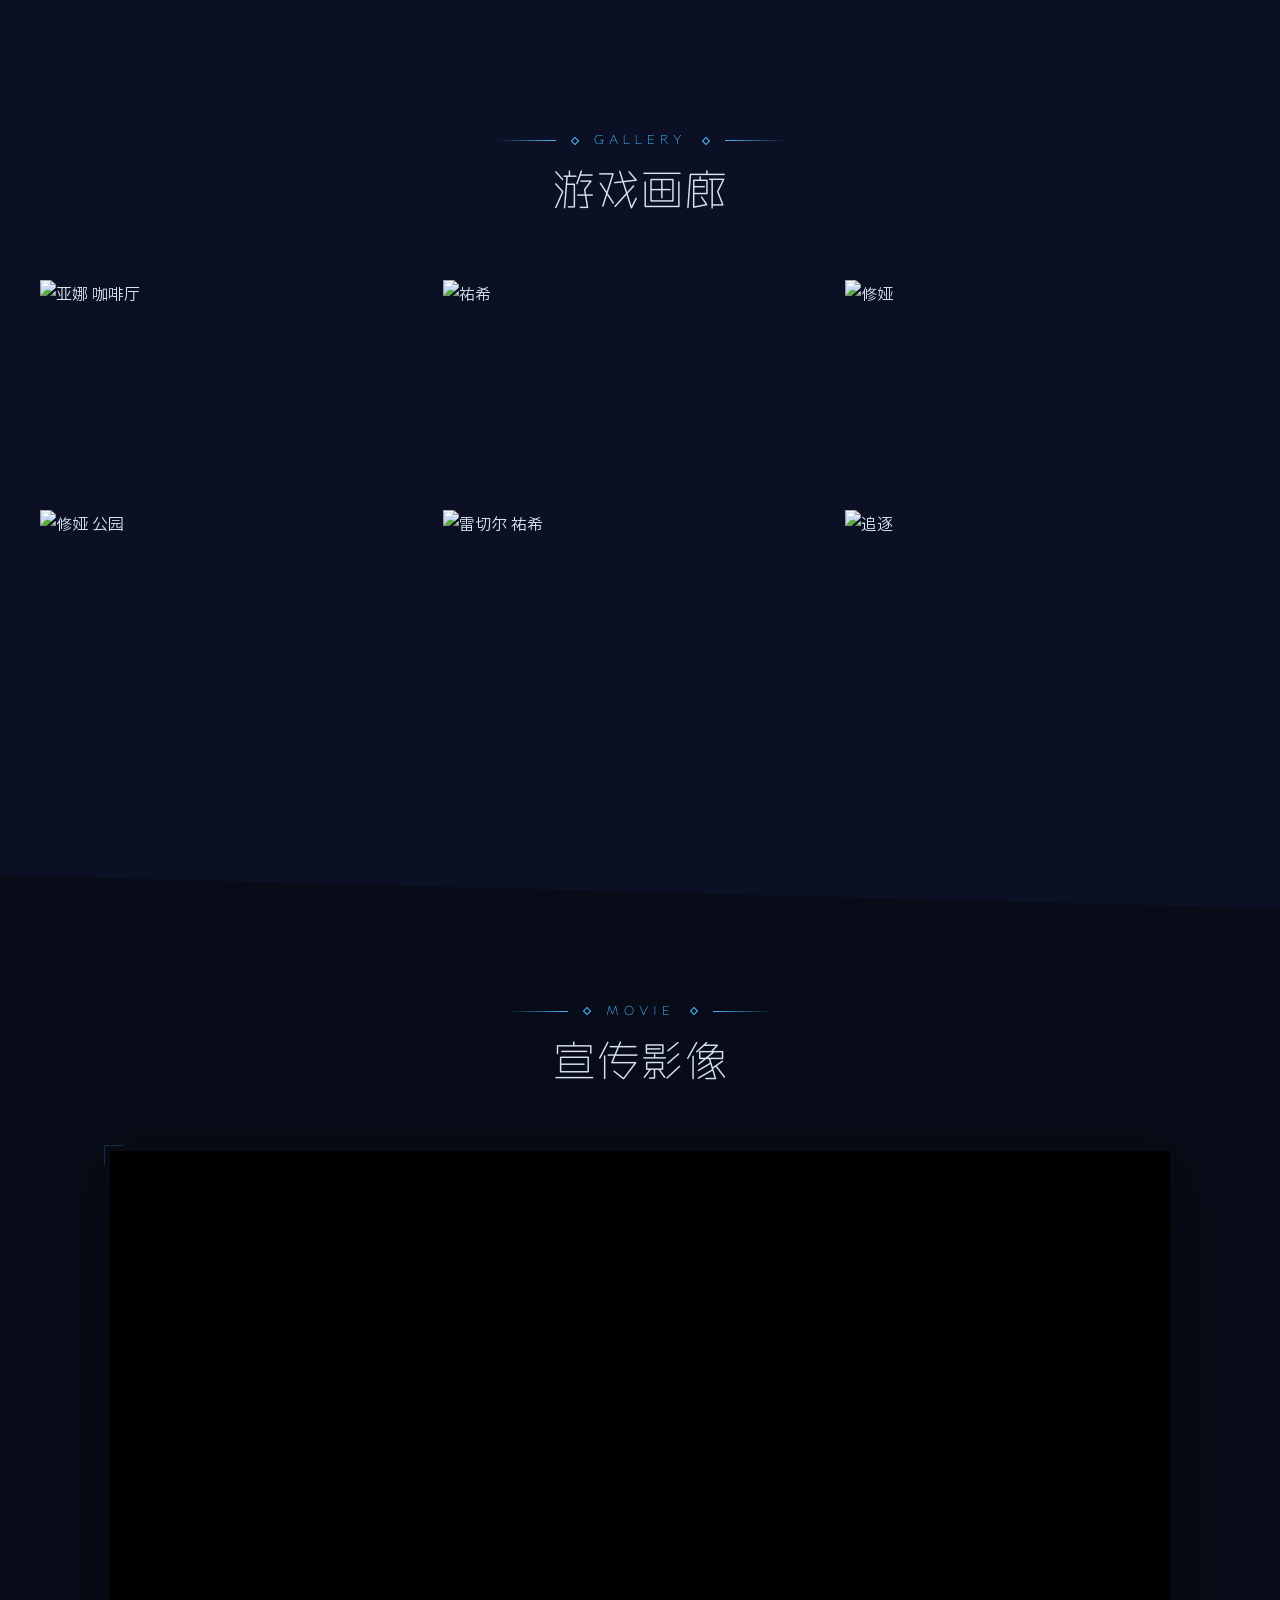
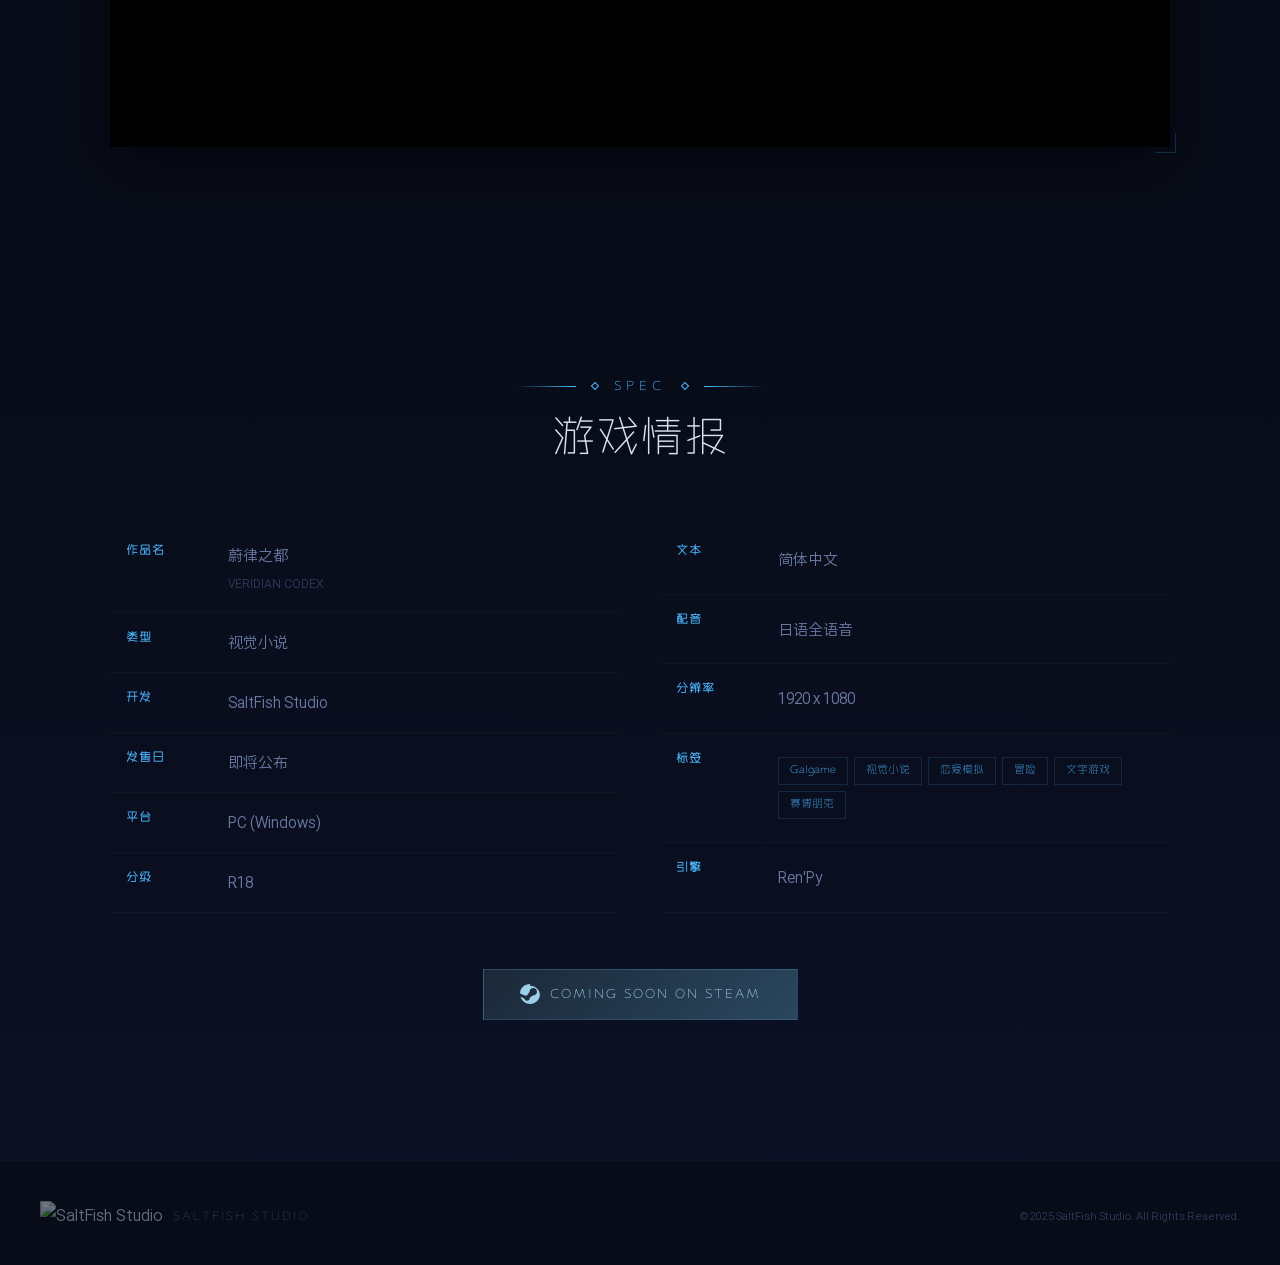
==== commit 2fb63991: "Refactor: split into CSS/JS/JSON, add game fonts and effects - Separate style.css, main.js, site.jso" ====
--- a/index.html
+++ b/index.html
@@ -6,591 +6,11 @@
   <title>蔚律之都 VERIDIAN CODEX — 官方网站</title>
   <meta name="description" content="蔚律之都 VERIDIAN CODEX — 赛博朋克视觉小说。SaltFish Studio 出品。">
   <link rel="icon" href="img/saltfish.jpg">
-  <link rel="preconnect" href="https://fonts.googleapis.com">
-  <link rel="preconnect" href="https://fonts.gstatic.com" crossorigin>
-  <link href="https://fonts.googleapis.com/css2?family=Noto+Sans+SC:wght@300;400;500;700;900&family=Noto+Serif+SC:wght@400;600;700;900&display=swap" rel="stylesheet">
-  <style>
-    *, *::before, *::after { margin: 0; padding: 0; box-sizing: border-box; }
-
-    :root {
-      --bg: #080c18;
-      --bg2: #0b1024;
-      --bg3: #0e1430;
-      --card: rgba(10, 16, 36, 0.92);
-      --card-border: rgba(80, 160, 255, 0.08);
-      --blue: #4db8ff;
-      --blue-dim: rgba(77, 184, 255, 0.12);
-      --purple: #9b7aff;
-      --pink: #ff6b9d;
-      --green: #5dcc8c;
-      --cyan: #50c8e8;
-      --text: #d8e2f0;
-      --text-sub: #6878a0;
-      --text-dim: #2e3a58;
-      --glow-blue: 0 0 30px rgba(77, 184, 255, 0.15);
-      --font: 'Noto Sans SC', sans-serif;
-      --font-t: 'Noto Serif SC', serif;
-    }
-
-    html { scroll-behavior: smooth; scrollbar-width: thin; scrollbar-color: var(--blue) var(--bg); }
-    ::-webkit-scrollbar { width: 4px; }
-    ::-webkit-scrollbar-track { background: var(--bg); }
-    ::-webkit-scrollbar-thumb { background: var(--blue); border-radius: 2px; }
-
-    body { font-family: var(--font); background: var(--bg); color: var(--text); overflow-x: hidden; line-height: 1.8; }
-
-    /* ========== SCROLL PROGRESS ========== */
-    .progress { position: fixed; top: 0; left: 0; height: 2px; background: linear-gradient(90deg, var(--blue), var(--purple), var(--pink)); z-index: 9999; width: 0; }
-
-    /* ========== FLOATING DECORATIONS ========== */
-    .bg-decor { position: fixed; inset: 0; pointer-events: none; z-index: 0; overflow: hidden; }
-    .diamond {
-      position: absolute;
-      border: 1px solid rgba(77, 184, 255, 0.04);
-      transform: rotate(45deg);
-      animation: floatDiamond linear infinite;
-    }
-    @keyframes floatDiamond {
-      0% { opacity: 0; transform: rotate(45deg) translateY(60px); }
-      15% { opacity: 1; }
-      85% { opacity: 1; }
-      100% { opacity: 0; transform: rotate(45deg) translateY(-100vh); }
-    }
-
-    /* ========== REVEAL SYSTEM ========== */
-    .rv { opacity: 0; transform: translateY(45px); transition: opacity 0.85s cubic-bezier(.23,1,.32,1), transform 0.85s cubic-bezier(.23,1,.32,1); }
-    .rv.v { opacity: 1; transform: none; }
-    .rv-l { opacity: 0; transform: translateX(-50px); transition: opacity 0.85s cubic-bezier(.23,1,.32,1), transform 0.85s cubic-bezier(.23,1,.32,1); }
-    .rv-l.v { opacity: 1; transform: none; }
-    .rv-r { opacity: 0; transform: translateX(50px); transition: opacity 0.85s cubic-bezier(.23,1,.32,1), transform 0.85s cubic-bezier(.23,1,.32,1); }
-    .rv-r.v { opacity: 1; transform: none; }
-    .rv-s { opacity: 0; transform: scale(0.93); transition: opacity 0.85s cubic-bezier(.23,1,.32,1), transform 0.85s cubic-bezier(.23,1,.32,1); }
-    .rv-s.v { opacity: 1; transform: none; }
-    .d1{transition-delay:.1s}.d2{transition-delay:.2s}.d3{transition-delay:.3s}
-    .d4{transition-delay:.4s}.d5{transition-delay:.5s}.d6{transition-delay:.6s}
-
-    /* ========== UTILITIES ========== */
-    .wrap { max-width: 1400px; margin: 0 auto; padding: 0 40px; }
-
-    /* Section Header - Japanese VN style */
-    .sec-hd {
-      text-align: center;
-      margin-bottom: 56px;
-      position: relative;
-    }
-    .sec-hd .en {
-      display: inline-flex;
-      align-items: center;
-      gap: 16px;
-      font-size: 13px;
-      letter-spacing: 5px;
-      color: var(--blue);
-      margin-bottom: 10px;
-      font-weight: 400;
-    }
-    .sec-hd .en::before,
-    .sec-hd .en::after {
-      content: '';
-      width: 36px;
-      height: 1px;
-      background: linear-gradient(90deg, transparent, var(--blue));
-    }
-    .sec-hd .en::after { background: linear-gradient(90deg, var(--blue), transparent); }
-    .sec-hd .en .dia {
-      width: 6px;
-      height: 6px;
-      border: 1px solid var(--blue);
-      transform: rotate(45deg);
-      flex-shrink: 0;
-    }
-    .sec-hd h2 {
-      font-family: var(--font-t);
-      font-size: clamp(28px, 5vw, 44px);
-      font-weight: 700;
-      line-height: 1.4;
-    }
-
-    /* ========== NAVIGATION ========== */
-    .nav {
-      position: fixed; top: 0; left: 0; right: 0; z-index: 1000;
-      padding: 18px 0;
-      transition: all 0.5s;
-    }
-    .nav.scrolled {
-      background: rgba(8, 12, 24, 0.88);
-      backdrop-filter: blur(20px);
-      padding: 10px 0;
-      border-bottom: 1px solid var(--card-border);
-    }
-    .nav-inner {
-      max-width: 100%; margin: 0 auto; padding: 0 16px;
-      display: flex; align-items: center; justify-content: space-between;
-    }
-    .nav-logo { display: flex; align-items: center; gap: 10px; text-decoration: none; }
-    .nav-logo img { height: 40px; opacity: 0.85; transition: opacity 0.3s; }
-    .nav-logo:hover img { opacity: 1; }
-    .nav-links { display: flex; gap: 0; list-style: none; }
-    .nav-links a {
-      color: var(--text-sub);
-      text-decoration: none;
-      font-size: 14px;
-      padding: 8px 20px;
-      letter-spacing: 1px;
-      transition: color 0.3s;
-      position: relative;
-    }
-    .nav-links a:hover, .nav-links a.act { color: var(--blue); }
-    .nav-links a::after {
-      content: '';
-      position: absolute;
-      bottom: 2px;
-      left: 50%; transform: translateX(-50%) scaleX(0);
-      width: 16px; height: 1px;
-      background: var(--blue);
-      transition: transform 0.3s;
-    }
-    .nav-links a:hover::after, .nav-links a.act::after { transform: translateX(-50%) scaleX(1); }
-    .mob-toggle {
-      display: none; background: none; border: 1px solid var(--text-dim);
-      color: var(--text-sub); padding: 6px 12px; font-size: 16px; cursor: pointer;
-    }
-
-    /* ========== HERO ========== */
-    .hero {
-      position: relative; height: 100vh; min-height: 640px;
-      display: flex; align-items: center; justify-content: center;
-      overflow: hidden;
-    }
-    .hero-bg {
-      position: absolute; inset: 0;
-      background: url('img/hero.jpg') center center / cover no-repeat;
-      will-change: transform;
-    }
-    .hero-ov {
-      position: absolute; inset: 0;
-      background: linear-gradient(to bottom,
-        rgba(8, 12, 24, 0) 0%,
-        rgba(8, 12, 24, 0) 55%,
-        rgba(8, 12, 24, 0.6) 80%,
-        rgba(8, 12, 24, 1) 100%
-      );
-    }
-
-    .hero-content {
-      position: relative; z-index: 2; text-align: center;
-      margin-top: 20vh;
-    }
-    .hero-logo {
-      max-width: 560px; width: 50vw; margin-bottom: 32px;
-      filter: drop-shadow(0 4px 50px rgba(77, 184, 255, 0.25));
-      animation: logoIn 1.6s cubic-bezier(.23,1,.32,1) both;
-    }
-    @keyframes logoIn {
-      from { opacity: 0; transform: translateY(35px) scale(0.96); filter: drop-shadow(0 0 0 transparent); }
-      to { opacity: 1; transform: none; filter: drop-shadow(0 4px 50px rgba(77, 184, 255, 0.25)); }
-    }
-    .hero-sub {
-      font-size: 13px; color: rgba(255,255,255,0.45); letter-spacing: 3px; font-weight: 300;
-      margin-bottom: 36px;
-      animation: fadeUp 1s ease .5s both;
-    }
-    .hero-cta {
-      display: inline-block; padding: 13px 44px;
-      border: 1px solid rgba(77, 184, 255, 0.5); color: var(--blue);
-      font-size: 14px; letter-spacing: 3px; text-decoration: none;
-      transition: all 0.4s;
-      animation: fadeUp 1s ease .7s both;
-    }
-    .hero-cta:hover {
-      background: rgba(77, 184, 255, 0.1);
-      box-shadow: 0 0 40px rgba(77, 184, 255, 0.15), inset 0 0 20px rgba(77, 184, 255, 0.05);
-    }
-    @keyframes fadeUp { from { opacity: 0; transform: translateY(20px); } to { opacity: 1; transform: none; } }
-
-    /* ========== CONCEPT ========== */
-    .concept { padding: 120px 0 80px; position: relative; }
-    .concept-inner { max-width: 900px; margin: 0 auto; text-align: center; padding: 0 40px; }
-    .concept-text {
-      font-family: var(--font-t);
-      font-size: clamp(16px, 2.2vw, 19px);
-      line-height: 2.5;
-      color: var(--text);
-      font-weight: 400;
-    }
-    .concept-text .hl { color: var(--blue); }
-    .concept-deco {
-      margin-top: 48px;
-      display: flex; align-items: center; justify-content: center; gap: 14px;
-      color: var(--text-dim); font-size: 12px; letter-spacing: 5px;
-    }
-    .concept-deco::before, .concept-deco::after {
-      content: ''; width: 40px; height: 1px; background: var(--text-dim);
-    }
-
-    /* ========== KEY VISUAL ========== */
-    .kv { padding: 40px 0 0; }
-    .kv-frame {
-      max-width: 100%; margin: 0 auto; position: relative; overflow: hidden;
-    }
-    .kv-frame img {
-      width: 100%; display: block;
-      transition: transform 6s cubic-bezier(.23,1,.32,1);
-    }
-    .kv-frame:hover img { transform: scale(1.025); }
-    /* Decorative corner marks */
-    .kv-frame::before, .kv-frame::after {
-      content: ''; position: absolute; z-index: 1;
-      width: 24px; height: 24px;
-      border-color: rgba(77, 184, 255, 0.3); border-style: solid;
-    }
-    .kv-frame::before { top: 12px; left: 12px; border-width: 1px 0 0 1px; }
-    .kv-frame::after { bottom: 12px; right: 12px; border-width: 0 1px 1px 0; }
-
-    /* ========== DIAGONAL SECTION TRANSITION ========== */
-    .sec-diag {
-      position: relative;
-      padding-top: 80px;
-    }
-    .sec-diag::before {
-      content: '';
-      position: absolute;
-      top: -40px;
-      left: -5%;
-      right: -5%;
-      height: 120px;
-      background: var(--bg2);
-      transform: skewY(-1.5deg);
-      z-index: -1;
-    }
-
-    /* ========== STORY ========== */
-    .story {
-      padding: 100px 0 120px;
-      background: var(--bg2);
-      position: relative;
-    }
-    .story::after {
-      content: '';
-      position: absolute;
-      bottom: -40px;
-      left: -5%;
-      right: -5%;
-      height: 120px;
-      background: var(--bg2);
-      transform: skewY(1.5deg);
-      z-index: 0;
-    }
-    .story .wrap { position: relative; z-index: 1; }
-    .story-grid {
-      display: grid; grid-template-columns: 1fr 1fr;
-      gap: 50px; align-items: start;
-    }
-    .story-panel {
-      background: var(--card);
-      border: 1px solid var(--card-border);
-      padding: 48px 40px;
-      position: relative;
-    }
-    .story-panel::before {
-      content: ''; position: absolute; top: 0; left: 0;
-      width: 60px; height: 2px;
-      background: linear-gradient(90deg, var(--blue), transparent);
-    }
-    .story-panel::after {
-      content: ''; position: absolute; top: 0; left: 0;
-      width: 2px; height: 40px;
-      background: linear-gradient(180deg, var(--blue), transparent);
-    }
-    .story-panel p {
-      font-size: 15.5px; line-height: 2.2; color: var(--text-sub);
-      text-align: justify;
-    }
-    .story-panel p + p { margin-top: 16px; }
-    .story-panel p:first-child {
-      font-family: var(--font-t);
-      font-size: 18px; color: var(--text); font-weight: 600;
-    }
-    .features { display: flex; flex-direction: column; gap: 14px; }
-    .feat {
-      display: flex; gap: 18px; align-items: flex-start;
-      padding: 22px 24px;
-      background: var(--card);
-      border: 1px solid var(--card-border);
-      transition: all 0.4s cubic-bezier(.23,1,.32,1);
-    }
-    .feat:hover {
-      border-color: rgba(77, 184, 255, 0.15);
-      transform: translateX(6px);
-      box-shadow: -4px 0 20px rgba(77, 184, 255, 0.06);
-    }
-    .feat-n {
-      font-family: var(--font-t);
-      font-size: 26px; font-weight: 700;
-      color: var(--blue); opacity: 0.3; line-height: 1;
-      flex-shrink: 0; width: 32px;
-      transition: opacity 0.4s;
-    }
-    .feat:hover .feat-n { opacity: 0.8; }
-    .feat h4 { font-size: 16px; font-weight: 700; margin-bottom: 6px; }
-    .feat p { font-size: 14px; color: var(--text-sub); line-height: 1.8; }
-
-    /* ========== CHARACTERS ========== */
-    .chars { padding: 140px 0 120px; position: relative; }
-    .c-tabs {
-      display: flex; justify-content: center; gap: 6px;
-      margin-bottom: 44px; flex-wrap: wrap;
-    }
-    .c-tab {
-      background: none; border: 1px solid rgba(255,255,255,0.05);
-      color: var(--text-sub); font-family: var(--font);
-      font-size: 15px; font-weight: 500;
-      padding: 14px 28px; cursor: pointer;
-      transition: all 0.35s; position: relative; overflow: hidden;
-    }
-    .c-tab .sub { display: block; font-size: 10px; letter-spacing: 1px; margin-top: 2px; opacity: 0.4; }
-    .c-tab:hover { border-color: rgba(255,255,255,0.15); color: var(--text); }
-    .c-tab::before {
-      content: ''; position: absolute; bottom: 0; left: 0; right: 0;
-      height: 2px; transform: scaleX(0);
-      transition: transform 0.3s;
-    }
-    .c-tab:hover::before { transform: scaleX(1); }
-    .c-tab[data-c="gray"]::before   { background: #8a8888; }
-    .c-tab[data-c="purple"]::before { background: var(--purple); }
-    .c-tab[data-c="cyan"]::before   { background: var(--cyan); }
-    .c-tab[data-c="pink"]::before   { background: var(--pink); }
-    .c-tab[data-c="green"]::before  { background: var(--green); }
-    .c-tab.act {
-      border-color: transparent; color: #fff;
-    }
-    .c-tab.act .sub { opacity: 0.7; }
-    .c-tab[data-c="gray"].act   { background: #6a6868; }
-    .c-tab[data-c="purple"].act { background: var(--purple); }
-    .c-tab[data-c="cyan"].act   { background: var(--cyan); }
-    .c-tab[data-c="pink"].act   { background: var(--pink); }
-    .c-tab[data-c="green"].act  { background: var(--green); }
-    .c-tab.act::before { transform: scaleX(0) !important; }
-
-    .c-display { max-width: 1060px; margin: 0 auto; position: relative; }
-    .c-card {
-      opacity: 0; position: absolute; top: 0; left: 0; right: 0;
-      transition: opacity 0.5s, transform 0.5s cubic-bezier(.23,1,.32,1);
-      transform: translateY(10px);
-      pointer-events: none;
-    }
-    .c-card.act {
-      opacity: 1; position: relative; transform: none; pointer-events: auto;
-    }
-    .c-card img {
-      width: 100%; display: block;
-      box-shadow: 0 8px 40px rgba(0,0,0,0.4);
-      transition: box-shadow 0.4s;
-    }
-    .c-card:hover img { box-shadow: 0 16px 60px rgba(0,0,0,0.5); }
-    .c-desc {
-      margin-top: 24px; padding: 24px 28px;
-      background: var(--card); border-left: 3px solid var(--blue);
-      font-size: 15px; line-height: 2; color: var(--text-sub);
-    }
-    .c-desc strong { color: var(--text); }
-    .c-card[data-b="purple"] .c-desc { border-color: var(--purple); }
-    .c-card[data-b="cyan"]   .c-desc { border-color: var(--cyan); }
-    .c-card[data-b="pink"]   .c-desc { border-color: var(--pink); }
-    .c-card[data-b="green"]  .c-desc { border-color: var(--green); }
-
-    /* ========== GALLERY ========== */
-    .gallery {
-      padding: 120px 0;
-      background: var(--bg2);
-      position: relative;
-    }
-    .gallery::before {
-      content: '';
-      position: absolute; top: -40px; left: -5%; right: -5%;
-      height: 120px; background: var(--bg2); transform: skewY(-1.5deg); z-index: 0;
-    }
-    .gallery::after {
-      content: '';
-      position: absolute; bottom: -40px; left: -5%; right: -5%;
-      height: 120px; background: var(--bg2); transform: skewY(1.5deg); z-index: 0;
-    }
-    .gallery .wrap { position: relative; z-index: 1; }
-    .g-grid {
-      display: grid; grid-template-columns: repeat(3, 1fr); gap: 8px;
-    }
-    .g-item {
-      position: relative; overflow: hidden; cursor: pointer;
-      aspect-ratio: 16/9;
-      transition: all 0.45s cubic-bezier(.23,1,.32,1);
-    }
-    .g-item:hover {
-      transform: translateY(-4px) scale(1.02);
-      z-index: 2;
-      box-shadow: 0 12px 40px rgba(0,0,0,0.5);
-    }
-    .g-item img {
-      width: 100%; height: 100%; object-fit: cover;
-      transition: transform 0.6s cubic-bezier(.23,1,.32,1);
-    }
-    .g-item:hover img { transform: scale(1.06); }
-    /* Corner accents on hover */
-    .g-item::before, .g-item::after {
-      content: ''; position: absolute; z-index: 2;
-      width: 16px; height: 16px;
-      border-color: transparent; border-style: solid;
-      transition: border-color 0.4s;
-    }
-    .g-item::before { top: 6px; left: 6px; border-width: 1px 0 0 1px; }
-    .g-item::after { bottom: 6px; right: 6px; border-width: 0 1px 1px 0; }
-    .g-item:hover::before, .g-item:hover::after { border-color: rgba(77, 184, 255, 0.5); }
-
-    /* ========== MOVIE ========== */
-    .movie { padding: 140px 0 120px; }
-    .movie-box {
-      max-width: 1060px; margin: 0 auto;
-      position: relative;
-      box-shadow: 0 16px 60px rgba(0,0,0,0.5);
-    }
-    .movie-box video { width: 100%; display: block; background: #000; }
-    /* Decorative corners */
-    .movie-box::before, .movie-box::after {
-      content: ''; position: absolute; z-index: 1;
-      width: 20px; height: 20px;
-      border-color: rgba(77, 184, 255, 0.2); border-style: solid;
-    }
-    .movie-box::before { top: -6px; left: -6px; border-width: 1px 0 0 1px; }
-    .movie-box::after { bottom: -6px; right: -6px; border-width: 0 1px 1px 0; }
-
-    /* ========== SPEC ========== */
-    .spec {
-      padding: 100px 0 140px;
-      background: linear-gradient(180deg, var(--bg), var(--bg2));
-    }
-    .spec-grid {
-      display: grid; grid-template-columns: 1fr 1fr;
-      gap: 40px; max-width: 1060px; margin: 0 auto;
-    }
-    .spec-tbl { width: 100%; border-collapse: collapse; }
-    .spec-tbl tr { border-bottom: 1px solid rgba(255,255,255,0.03); }
-    .spec-tbl th {
-      text-align: left; padding: 14px 16px;
-      font-size: 12px; font-weight: 400;
-      color: var(--blue); letter-spacing: 1px;
-      width: 100px; vertical-align: top;
-    }
-    .spec-tbl td { padding: 16px 18px; font-size: 15px; color: var(--text-sub); }
-    .s-tags { display: flex; flex-wrap: wrap; gap: 6px; }
-    .s-tag {
-      font-size: 11px; padding: 3px 11px;
-      border: 1px solid rgba(77,184,255,0.15);
-      color: var(--blue); transition: all 0.3s;
-    }
-    .s-tag:hover { background: var(--blue-dim); border-color: var(--blue); }
-    .spec-cta { text-align: center; margin-top: 56px; }
-    .steam-btn {
-      display: inline-flex; align-items: center; gap: 10px;
-      padding: 13px 36px;
-      background: linear-gradient(135deg, #1b2838, #2a475e);
-      border: 1px solid rgba(102,192,244,0.2);
-      color: #9ecfe8; font-size: 13px; letter-spacing: 2px;
-      text-decoration: none; transition: all 0.4s;
-    }
-    .steam-btn:hover {
-      background: linear-gradient(135deg, #2a475e, #3d6b8e);
-      transform: translateY(-2px);
-      box-shadow: 0 8px 30px rgba(102,192,244,0.12);
-    }
-    .steam-btn svg { width: 20px; height: 20px; }
-
-    /* ========== FOOTER ========== */
-    .footer {
-      padding: 40px 0 32px;
-      border-top: 1px solid rgba(255,255,255,0.03);
-    }
-    .footer-in {
-      max-width: 1400px; margin: 0 auto; padding: 0 40px;
-      display: flex; justify-content: space-between; align-items: center;
-      flex-wrap: wrap; gap: 16px;
-    }
-    .footer-brand { display: flex; align-items: center; gap: 10px; }
-    .footer-brand img { height: 32px; opacity: 0.45; }
-    .footer-brand span { font-size: 12px; color: var(--text-dim); letter-spacing: 2px; }
-    .footer-copy { font-size: 11px; color: var(--text-dim); }
-
-    /* ========== LIGHTBOX ========== */
-    .lb {
-      display: none; position: fixed; inset: 0; z-index: 2000;
-      background: rgba(6,8,16,0.95); backdrop-filter: blur(10px);
-      justify-content: center; align-items: center; cursor: pointer;
-    }
-    .lb.open { display: flex; }
-    .lb img {
-      max-width: 92vw; max-height: 90vh; object-fit: contain;
-      box-shadow: 0 20px 80px rgba(0,0,0,0.6);
-      animation: lbIn 0.35s cubic-bezier(.23,1,.32,1);
-    }
-    @keyframes lbIn { from { transform: scale(0.92); opacity: 0; } to { transform: none; opacity: 1; } }
-    .lb-x {
-      position: absolute; top: 20px; right: 24px;
-      background: none; border: none; color: var(--text-sub);
-      font-size: 28px; cursor: pointer; transition: all 0.3s;
-    }
-    .lb-x:hover { color: var(--blue); transform: rotate(90deg); }
-
-    /* ========== AGE GATE ========== */
-    .age {
-      position: fixed; inset: 0; z-index: 5000;
-      background: rgba(6,8,16,0.97);
-      display: flex; align-items: center; justify-content: center; text-align: center;
-    }
-    .age.hide { opacity: 0; pointer-events: none; transition: opacity 0.4s; }
-    .age-box {
-      max-width: 380px; padding: 48px 40px;
-      background: var(--card); border: 1px solid var(--card-border);
-    }
-    .age-box h2 { font-family: var(--font-t); font-size: 18px; margin-bottom: 12px; }
-    .age-box p { font-size: 14px; color: var(--text-sub); margin-bottom: 28px; line-height: 1.8; }
-    .age-btns { display: flex; gap: 12px; justify-content: center; }
-    .age-btn {
-      padding: 10px 30px; border: 1px solid; font-size: 14px;
-      cursor: pointer; background: transparent; font-family: var(--font); transition: all 0.3s;
-    }
-    .age-btn.y { border-color: var(--blue); color: var(--blue); }
-    .age-btn.y:hover { background: rgba(77,184,255,0.12); }
-    .age-btn.n { border-color: var(--text-dim); color: var(--text-dim); }
-    .age-btn.n:hover { border-color: var(--text-sub); color: var(--text-sub); }
-
-    /* ========== RESPONSIVE ========== */
-    @media (max-width: 900px) {
-      .story-grid { grid-template-columns: 1fr; gap: 36px; }
-      .spec-grid { grid-template-columns: 1fr; }
-      .g-grid { grid-template-columns: 1fr 1fr; }
-    }
-    @media (max-width: 768px) {
-      .nav-links { display: none; }
-      .nav-links.open {
-        display: flex; flex-direction: column;
-        position: absolute; top: 100%; left: 0; right: 0;
-        background: rgba(8,12,24,0.97); backdrop-filter: blur(20px);
-        padding: 12px 0;
-      }
-      .nav-links.open a { padding: 14px 28px; }
-      .mob-toggle { display: block; }
-      .c-tab { padding: 10px 14px; font-size: 13px; }
-      .g-grid { grid-template-columns: 1fr; }
-      .hero-logo { max-width: 280px; width: 70vw !important; }
-      .story-panel { padding: 28px 20px; }
-      .footer-in { flex-direction: column; text-align: center; }
-    }
-
-    body > * { position: relative; z-index: 1; }
-  </style>
+  <link rel="stylesheet" href="css/style.css">
 </head>
 <body>
 
 <div class="progress" id="prog"></div>
-
-<!-- DECORATIONS -->
 <div class="bg-decor" id="bgDecor"></div>
 
 <!-- AGE GATE -->
@@ -599,8 +19,8 @@
     <h2>年龄确认</h2>
     <p>本作品包含成人内容。<br>请确认您已年满18周岁。</p>
     <div class="age-btns">
-      <button class="age-btn y" onclick="document.getElementById('ag').classList.add('hide')">已满18岁</button>
-      <button class="age-btn n" onclick="window.location.href='about:blank'">未满18岁</button>
+      <button class="age-btn y" onclick="ageConfirm()">已满18岁</button>
+      <button class="age-btn n" onclick="ageReject()">未满18岁</button>
     </div>
   </div>
 </div>
@@ -694,60 +114,26 @@
   </div>
 </section>
 
-<!-- CHARACTERS -->
+<!-- CHARACTERS (built from JSON) -->
 <section class="chars" id="character">
   <div class="wrap">
     <div class="sec-hd rv">
       <p class="en"><span class="dia"></span> CHARACTER <span class="dia"></span></p>
       <h2>登场人物</h2>
     </div>
-    <div class="c-tabs rv d1">
-      <button class="c-tab act" data-t="cy" data-c="gray">羽生 祐斗<span class="sub">YUTO</span></button>
-      <button class="c-tab" data-t="ck" data-c="purple">羽生 祐希<span class="sub">YUUKI</span></button>
-      <button class="c-tab" data-t="cr" data-c="cyan">雷切尔<span class="sub">RACHEL</span></button>
-      <button class="c-tab" data-t="ca" data-c="pink">亚娜·蒂尔<span class="sub">ANNA THIER</span></button>
-      <button class="c-tab" data-t="cs" data-c="green">影浦 修娅<span class="sub">SHUYA</span></button>
-    </div>
-    <div class="c-display rv d2">
-      <div class="c-card act" id="cy">
-        <img src="img/char1.jpg" alt="羽生 祐斗">
-        <div class="c-desc"><p><strong>本作主角。</strong>自小在羽生事务所长大，性格温和通透，习惯默默承担，看似平凡，却在遇到白发少女后，逐渐揭开自己与都市的关联。</p></div>
-      </div>
-      <div class="c-card" id="ck" data-b="purple">
-        <img src="img/char2.jpg" alt="羽生 祐希" loading="lazy">
-        <div class="c-desc"><p><strong>祐斗的姐姐，羽生事务所经营者。</strong>神经大条且有些难缠，看似对事务所的委托不上心，实则一直默默守护着祐斗。</p></div>
-      </div>
-      <div class="c-card" id="cr" data-b="cyan">
-        <img src="img/char3.jpg" alt="雷切尔" loading="lazy">
-        <div class="c-desc"><p><strong>身形娇小，个性强势。</strong>是祐斗的青梅竹马，在共事过程中与祐斗产生深厚羁绊。</p></div>
-      </div>
-      <div class="c-card" id="ca" data-b="pink">
-        <img src="img/char4.jpg" alt="亚娜·蒂尔" loading="lazy">
-        <div class="c-desc"><p><strong>温柔体贴的咖啡店女仆。</strong>善解人意，在祐斗疲惫时给予陪伴与安慰，温柔的外表下隐藏着秘密。</p></div>
-      </div>
-      <div class="c-card" id="cs" data-b="green">
-        <img src="img/char5.jpg" alt="影浦 修娅" loading="lazy">
-        <div class="c-desc"><p><strong>神秘的白发少女。</strong>突然闯入祐斗的生活，身世成谜，她的出现将揭开所有过往与未来的真相。</p></div>
-      </div>
-    </div>
-  </div>
-</section>
-
-<!-- GALLERY -->
+    <div class="c-tabs rv d1" id="cTabs"></div>
+    <div class="c-display rv d2" id="cDisplay"></div>
+  </div>
+</section>
+
+<!-- GALLERY (built from JSON) -->
 <section class="gallery" id="gallery">
   <div class="wrap">
     <div class="sec-hd rv">
       <p class="en"><span class="dia"></span> GALLERY <span class="dia"></span></p>
-      <h2>游戏截图</h2>
-    </div>
-    <div class="g-grid">
-      <div class="g-item rv d1" onclick="openLB(this)"><img src="img/cg_yana_cafe.jpg" alt="亚娜 咖啡厅" loading="lazy"></div>
-      <div class="g-item rv d2" onclick="openLB(this)"><img src="img/cg_yuki_1.jpg" alt="祐希" loading="lazy"></div>
-      <div class="g-item rv d3" onclick="openLB(this)"><img src="img/cg_shiya_tank_1.jpg" alt="修娅" loading="lazy"></div>
-      <div class="g-item rv d4" onclick="openLB(this)"><img src="img/cg_lap_pillow_0.jpg" alt="修娅 公园" loading="lazy"></div>
-      <div class="g-item rv d5" onclick="openLB(this)"><img src="img/cg_cross_1.jpg" alt="雷切尔 祐希" loading="lazy"></div>
-      <div class="g-item rv d6" onclick="openLB(this)"><img src="img/cg_chase_shiya_1.jpg" alt="追逐" loading="lazy"></div>
-    </div>
+      <h2>游戏画廊</h2>
+    </div>
+    <div class="g-grid" id="gGrid"></div>
   </div>
 </section>
 
@@ -801,7 +187,6 @@
   </div>
 </section>
 
-<!-- FOOTER -->
 <footer class="footer">
   <div class="footer-in">
     <div class="footer-brand">
@@ -818,74 +203,6 @@
   <img id="lbi" src="" alt="">
 </div>
 
-<script>
-  /* Reveal */
-  const obs = new IntersectionObserver(es => {
-    es.forEach(e => { if (e.isIntersecting) e.target.classList.add('v'); });
-  }, { threshold: 0.06, rootMargin: '0px 0px -20px 0px' });
-  document.querySelectorAll('.rv,.rv-l,.rv-r,.rv-s').forEach(el => obs.observe(el));
-
-  /* Scroll progress + nav */
-  const prog = document.getElementById('prog');
-  const nav = document.getElementById('nav');
-  const navAs = document.querySelectorAll('.nav-links a');
-  const secs = document.querySelectorAll('section[id]');
-  const hBg = document.getElementById('hBg');
-  let tk = false;
-
-  window.addEventListener('scroll', () => {
-    if (!tk) { requestAnimationFrame(() => {
-      const h = document.documentElement.scrollHeight - innerHeight;
-      prog.style.width = (scrollY / h * 100) + '%';
-      nav.classList.toggle('scrolled', scrollY > 80);
-      let cur = '';
-      secs.forEach(s => { if (scrollY >= s.offsetTop - 150) cur = s.id; });
-      navAs.forEach(a => a.classList.toggle('act', a.getAttribute('href') === '#' + cur));
-      if (scrollY < innerHeight) hBg.style.transform = 'scale(1.06) translateY(' + (scrollY * 0.22) + 'px)';
-      tk = false;
-    }); tk = true; }
-  });
-
-  /* Mobile nav */
-  document.getElementById('mobT').onclick = () => document.getElementById('navL').classList.toggle('open');
-  document.querySelectorAll('.nav-links a').forEach(a => { a.onclick = () => document.getElementById('navL').classList.remove('open'); });
-
-  /* Character tabs */
-  document.querySelectorAll('.c-tab').forEach(tab => {
-    tab.onclick = () => {
-      document.querySelectorAll('.c-tab').forEach(t => t.classList.remove('act'));
-      document.querySelectorAll('.c-card').forEach(c => c.classList.remove('act'));
-      tab.classList.add('act');
-      document.getElementById(tab.dataset.t).classList.add('act');
-    };
-  });
-
-  /* Lightbox */
-  function openLB(el) {
-    document.getElementById('lbi').src = el.querySelector('img').src;
-    document.getElementById('lb').classList.add('open');
-    document.body.style.overflow = 'hidden';
-  }
-  function closeLB(e) {
-    if (e.target.id === 'lb' || e.target.closest('.lb-x')) {
-      document.getElementById('lb').classList.remove('open');
-      document.body.style.overflow = '';
-    }
-  }
-  document.addEventListener('keydown', e => { if (e.key === 'Escape') { document.getElementById('lb').classList.remove('open'); document.body.style.overflow = ''; } });
-
-  /* Floating decorations */
-  (function() {
-    const c = document.getElementById('bgDecor');
-    for (let i = 0; i < 8; i++) {
-      const d = document.createElement('div');
-      d.className = 'diamond';
-      const size = 5 + Math.random() * 10;
-      d.style.cssText = `width:${size}px;height:${size}px;left:${Math.random()*100}%;animation-duration:${20+Math.random()*30}s;animation-delay:${Math.random()*20}s;`;
-      if (Math.random() > 0.5) d.style.borderColor = 'rgba(155,122,255,0.03)';
-      c.appendChild(d);
-    }
-  })();
-</script>
+<script src="js/main.js"></script>
 </body>
 </html>
--- a/css/style.css
+++ b/css/style.css
@@ -0,0 +1,544 @@
+/* ============================================================
+   蔚律之都 VERIDIAN CODEX — Official Website Styles
+   ============================================================ */
+
+@font-face {
+  font-family: 'SourceHanSans';
+  src: url('../fonts/SourceHanSansLite.ttf') format('truetype');
+  font-weight: 300;
+  font-display: swap;
+}
+@font-face {
+  font-family: 'HYLiangPin';
+  src: url('../fonts/HYLiangPin.ttf') format('truetype');
+  font-weight: 400;
+  font-display: swap;
+}
+
+*, *::before, *::after { margin: 0; padding: 0; box-sizing: border-box; }
+
+:root {
+  --bg: #080c18;
+  --bg2: #0b1024;
+  --card: rgba(10, 16, 36, 0.92);
+  --card-border: rgba(80, 160, 255, 0.08);
+  --blue: #4db8ff;
+  --blue-dim: rgba(77, 184, 255, 0.12);
+  --purple: #9b7aff;
+  --pink: #ff6b9d;
+  --green: #5dcc8c;
+  --cyan: #50c8e8;
+  --text: #d8e2f0;
+  --text-sub: #6878a0;
+  --text-dim: #2e3a58;
+  --font: 'SourceHanSans', 'Noto Sans SC', sans-serif;
+  --font-ui: 'HYLiangPin', 'Noto Sans SC', sans-serif;
+}
+
+html { scroll-behavior: smooth; scrollbar-width: thin; scrollbar-color: var(--blue) var(--bg); }
+::-webkit-scrollbar { width: 4px; }
+::-webkit-scrollbar-track { background: var(--bg); }
+::-webkit-scrollbar-thumb { background: var(--blue); border-radius: 2px; }
+
+body { font-family: var(--font); background: var(--bg); color: var(--text); overflow-x: hidden; line-height: 1.8; }
+body > * { position: relative; z-index: 1; }
+
+/* ========== SCROLL PROGRESS ========== */
+.progress { position: fixed; top: 0; left: 0; height: 2px; background: linear-gradient(90deg, var(--blue), var(--purple), var(--pink)); z-index: 9999; width: 0; }
+
+/* ========== FLOATING DECORATIONS ========== */
+.bg-decor { position: fixed; inset: 0; pointer-events: none; z-index: 0; overflow: hidden; }
+.diamond {
+  position: absolute;
+  border: 1px solid rgba(77, 184, 255, 0.04);
+  transform: rotate(45deg);
+  animation: floatDiamond linear infinite;
+}
+@keyframes floatDiamond {
+  0% { opacity: 0; transform: rotate(45deg) translateY(60px); }
+  15% { opacity: 1; }
+  85% { opacity: 1; }
+  100% { opacity: 0; transform: rotate(45deg) translateY(-100vh); }
+}
+/* Data stream lines */
+.data-stream {
+  position: absolute;
+  width: 1px;
+  background: linear-gradient(to bottom, transparent, rgba(77, 184, 255, 0.08), transparent);
+  animation: streamFlow linear infinite;
+}
+@keyframes streamFlow {
+  0% { transform: translateY(-100%); }
+  100% { transform: translateY(100vh); }
+}
+
+/* ========== REVEAL SYSTEM ========== */
+.rv { opacity: 0; transform: translateY(45px); transition: opacity 0.85s cubic-bezier(.23,1,.32,1), transform 0.85s cubic-bezier(.23,1,.32,1); }
+.rv.v { opacity: 1; transform: none; }
+.rv-l { opacity: 0; transform: translateX(-50px); transition: opacity 0.85s cubic-bezier(.23,1,.32,1), transform 0.85s cubic-bezier(.23,1,.32,1); }
+.rv-l.v { opacity: 1; transform: none; }
+.rv-r { opacity: 0; transform: translateX(50px); transition: opacity 0.85s cubic-bezier(.23,1,.32,1), transform 0.85s cubic-bezier(.23,1,.32,1); }
+.rv-r.v { opacity: 1; transform: none; }
+.rv-s { opacity: 0; transform: scale(0.93); transition: opacity 0.85s cubic-bezier(.23,1,.32,1), transform 0.85s cubic-bezier(.23,1,.32,1); }
+.rv-s.v { opacity: 1; transform: none; }
+.d1{transition-delay:.1s}.d2{transition-delay:.2s}.d3{transition-delay:.3s}
+.d4{transition-delay:.4s}.d5{transition-delay:.5s}.d6{transition-delay:.6s}
+
+/* ========== UTILITIES ========== */
+.wrap { max-width: 1400px; margin: 0 auto; padding: 0 40px; }
+
+/* Section Header */
+.sec-hd { text-align: center; margin-bottom: 56px; position: relative; }
+.sec-hd .en {
+  display: inline-flex; align-items: center; gap: 16px;
+  font-family: var(--font-ui);
+  font-size: 13px; letter-spacing: 5px; color: var(--blue);
+  margin-bottom: 10px;
+}
+.sec-hd .en::before, .sec-hd .en::after {
+  content: ''; width: 40px; height: 1px;
+  background: linear-gradient(90deg, transparent, var(--blue));
+  transition: width 0.8s cubic-bezier(.23,1,.32,1);
+}
+.sec-hd .en::after { background: linear-gradient(90deg, var(--blue), transparent); }
+.sec-hd.v .en::before, .sec-hd.v .en::after { width: 60px; }
+.sec-hd .en .dia {
+  width: 6px; height: 6px;
+  border: 1px solid var(--blue); transform: rotate(45deg); flex-shrink: 0;
+  transition: transform 0.6s;
+}
+.sec-hd.v .en .dia { transform: rotate(225deg); }
+.sec-hd h2 {
+  font-family: var(--font-ui);
+  font-size: clamp(28px, 5vw, 44px); font-weight: 400; line-height: 1.4;
+}
+
+/* ========== NAVIGATION ========== */
+.nav {
+  position: fixed; top: 0; left: 0; right: 0; z-index: 1000;
+  padding: 18px 0; transition: all 0.5s;
+}
+.nav.scrolled {
+  background: rgba(8, 12, 24, 0.88);
+  backdrop-filter: blur(20px); padding: 10px 0;
+  border-bottom: 1px solid var(--card-border);
+}
+.nav-inner {
+  max-width: 100%; margin: 0 auto; padding: 0 16px;
+  display: flex; align-items: center; justify-content: space-between;
+}
+.nav-logo { display: flex; align-items: center; gap: 10px; text-decoration: none; }
+.nav-logo img { height: 40px; opacity: 0.85; transition: opacity 0.3s; }
+.nav-logo:hover img { opacity: 1; }
+.nav-links { display: flex; gap: 0; list-style: none; }
+.nav-links a {
+  color: var(--text-sub); text-decoration: none;
+  font-family: var(--font-ui);
+  font-size: 14px; padding: 8px 20px; letter-spacing: 1px;
+  transition: color 0.3s; position: relative;
+}
+.nav-links a:hover, .nav-links a.act { color: var(--blue); }
+.nav-links a::after {
+  content: ''; position: absolute; bottom: 2px;
+  left: 50%; transform: translateX(-50%) scaleX(0);
+  width: 16px; height: 1px; background: var(--blue); transition: transform 0.3s;
+}
+.nav-links a:hover::after, .nav-links a.act::after { transform: translateX(-50%) scaleX(1); }
+.mob-toggle {
+  display: none; background: none; border: 1px solid var(--text-dim);
+  color: var(--text-sub); padding: 6px 12px; font-size: 16px; cursor: pointer;
+}
+
+/* ========== HERO ========== */
+.hero {
+  position: relative; height: 100vh; min-height: 640px;
+  display: flex; align-items: center; justify-content: center; overflow: hidden;
+}
+.hero-bg {
+  position: absolute; inset: 0;
+  background: url('../img/hero.jpg') center center / cover no-repeat;
+  will-change: transform;
+}
+.hero-ov {
+  position: absolute; inset: 0;
+  background: linear-gradient(to bottom,
+    rgba(8,12,24,0) 0%, rgba(8,12,24,0) 55%,
+    rgba(8,12,24,0.6) 80%, rgba(8,12,24,1) 100%
+  );
+}
+.hero-content { position: relative; z-index: 2; text-align: center; margin-top: 20vh; }
+.hero-logo {
+  max-width: 560px; width: 50vw; margin-bottom: 32px;
+  filter: drop-shadow(0 4px 50px rgba(77, 184, 255, 0.25));
+  animation: logoIn 1.6s cubic-bezier(.23,1,.32,1) both;
+}
+@keyframes logoIn {
+  from { opacity: 0; transform: translateY(35px) scale(0.96); filter: drop-shadow(0 0 0 transparent); }
+  to { opacity: 1; transform: none; filter: drop-shadow(0 4px 50px rgba(77, 184, 255, 0.25)); }
+}
+.hero-sub {
+  font-family: var(--font-ui);
+  font-size: 13px; color: rgba(255,255,255,0.45); letter-spacing: 3px;
+  margin-bottom: 36px; animation: fadeUp 1s ease .5s both;
+}
+.hero-cta {
+  display: inline-block; padding: 13px 44px;
+  border: 1px solid rgba(77,184,255,0.5); color: var(--blue);
+  font-family: var(--font-ui);
+  font-size: 14px; letter-spacing: 3px; text-decoration: none;
+  transition: all 0.4s; animation: fadeUp 1s ease .7s both;
+  position: relative; overflow: hidden;
+}
+.hero-cta::before {
+  content: ''; position: absolute; inset: 0;
+  background: linear-gradient(90deg, transparent, rgba(77,184,255,0.08), transparent);
+  transform: translateX(-100%);
+  animation: ctaSweep 3s ease-in-out 2s infinite;
+}
+@keyframes ctaSweep { 0%,100% { transform: translateX(-100%); } 50% { transform: translateX(100%); } }
+.hero-cta:hover {
+  background: rgba(77,184,255,0.1);
+  box-shadow: 0 0 40px rgba(77,184,255,0.15), inset 0 0 20px rgba(77,184,255,0.05);
+}
+@keyframes fadeUp { from { opacity: 0; transform: translateY(20px); } to { opacity: 1; transform: none; } }
+
+/* Glitch effect on logo */
+.hero-logo.glitch {
+  animation: glitch 0.15s linear;
+}
+@keyframes glitch {
+  0% { transform: translate(0); filter: drop-shadow(0 4px 50px rgba(77,184,255,0.25)); }
+  20% { transform: translate(-3px, 2px); filter: drop-shadow(2px 0 0 rgba(255,0,100,0.3)) drop-shadow(-2px 0 0 rgba(0,200,255,0.3)); }
+  40% { transform: translate(3px, -1px); }
+  60% { transform: translate(-1px, -2px); filter: drop-shadow(2px 0 0 rgba(255,0,100,0.3)) drop-shadow(-2px 0 0 rgba(0,200,255,0.3)); }
+  80% { transform: translate(2px, 1px); }
+  100% { transform: translate(0); filter: drop-shadow(0 4px 50px rgba(77,184,255,0.25)); }
+}
+
+/* ========== CONCEPT ========== */
+.concept { padding: 120px 0 80px; }
+.concept-inner { max-width: 900px; margin: 0 auto; text-align: center; padding: 0 40px; }
+.concept-text {
+  font-family: var(--font);
+  font-size: clamp(16px, 2.2vw, 19px); line-height: 2.5; font-weight: 300;
+}
+.concept-text .hl { color: var(--blue); text-shadow: 0 0 20px rgba(77,184,255,0.3); }
+.concept-deco {
+  margin-top: 48px;
+  font-family: var(--font-ui);
+  display: flex; align-items: center; justify-content: center; gap: 14px;
+  color: var(--text-dim); font-size: 12px; letter-spacing: 5px;
+}
+.concept-deco::before, .concept-deco::after {
+  content: ''; width: 40px; height: 1px; background: var(--text-dim);
+}
+
+/* ========== KEY VISUAL ========== */
+.kv { padding: 40px 0 0; }
+.kv-frame { max-width: 100%; margin: 0 auto; position: relative; overflow: hidden; }
+.kv-frame img {
+  width: 100%; display: block;
+  transition: transform 6s cubic-bezier(.23,1,.32,1);
+}
+.kv-frame:hover img { transform: scale(1.025); }
+.kv-frame::before, .kv-frame::after {
+  content: ''; position: absolute; z-index: 1;
+  width: 24px; height: 24px;
+  border-color: rgba(77,184,255,0.3); border-style: solid;
+  transition: all 0.4s;
+}
+.kv-frame::before { top: 12px; left: 12px; border-width: 1px 0 0 1px; }
+.kv-frame::after { bottom: 12px; right: 12px; border-width: 0 1px 1px 0; }
+.kv-frame:hover::before, .kv-frame:hover::after {
+  border-color: rgba(77,184,255,0.6);
+  width: 36px; height: 36px;
+}
+
+/* ========== DIAGONAL TRANSITIONS ========== */
+.sec-diag { position: relative; padding-top: 80px; }
+.sec-diag::before {
+  content: ''; position: absolute; top: -40px; left: -5%; right: -5%;
+  height: 120px; background: var(--bg2); transform: skewY(-1.5deg); z-index: -1;
+}
+
+/* ========== STORY ========== */
+.story { padding: 100px 0 120px; background: var(--bg2); position: relative; }
+.story::after {
+  content: ''; position: absolute; bottom: -40px; left: -5%; right: -5%;
+  height: 120px; background: var(--bg2); transform: skewY(1.5deg); z-index: 0;
+}
+.story .wrap { position: relative; z-index: 1; }
+.story-grid { display: grid; grid-template-columns: 1fr 1fr; gap: 50px; align-items: start; }
+.story-panel {
+  background: var(--card); border: 1px solid var(--card-border);
+  padding: 48px 40px; position: relative;
+}
+.story-panel::before {
+  content: ''; position: absolute; top: 0; left: 0;
+  width: 60px; height: 2px;
+  background: linear-gradient(90deg, var(--blue), transparent);
+  transition: width 0.8s;
+}
+.story-panel:hover::before { width: 120px; }
+.story-panel::after {
+  content: ''; position: absolute; top: 0; left: 0;
+  width: 2px; height: 40px;
+  background: linear-gradient(180deg, var(--blue), transparent);
+  transition: height 0.8s;
+}
+.story-panel:hover::after { height: 80px; }
+.story-panel p { font-size: 15.5px; line-height: 2.2; color: var(--text-sub); text-align: justify; }
+.story-panel p + p { margin-top: 16px; }
+.story-panel p:first-child { font-size: 18px; color: var(--text); font-weight: 400; }
+
+.features { display: flex; flex-direction: column; gap: 14px; }
+.feat {
+  display: flex; gap: 18px; align-items: flex-start;
+  padding: 22px 24px;
+  background: var(--card); border: 1px solid var(--card-border);
+  transition: all 0.4s cubic-bezier(.23,1,.32,1);
+  position: relative; overflow: hidden;
+}
+.feat::after {
+  content: ''; position: absolute; top: 0; left: 0; bottom: 0; width: 2px;
+  background: var(--blue); transform: scaleY(0); transform-origin: top;
+  transition: transform 0.4s cubic-bezier(.23,1,.32,1);
+}
+.feat:hover::after { transform: scaleY(1); }
+.feat:hover {
+  border-color: rgba(77,184,255,0.15);
+  transform: translateX(6px);
+  box-shadow: -4px 0 20px rgba(77,184,255,0.06);
+}
+.feat-n {
+  font-family: var(--font-ui);
+  font-size: 26px; color: var(--blue); opacity: 0.3; line-height: 1;
+  flex-shrink: 0; width: 32px; transition: opacity 0.4s;
+}
+.feat:hover .feat-n { opacity: 0.8; }
+.feat h4 { font-family: var(--font-ui); font-size: 16px; margin-bottom: 6px; }
+.feat p { font-size: 14px; color: var(--text-sub); line-height: 1.8; }
+
+/* ========== CHARACTERS ========== */
+.chars { padding: 140px 0 120px; }
+.c-tabs { display: flex; justify-content: center; gap: 6px; margin-bottom: 44px; flex-wrap: wrap; }
+.c-tab {
+  background: none; border: 1px solid rgba(255,255,255,0.05);
+  color: var(--text-sub); font-family: var(--font-ui);
+  font-size: 15px; padding: 14px 28px; cursor: pointer;
+  transition: all 0.35s; position: relative; overflow: hidden;
+}
+.c-tab .sub { display: block; font-size: 10px; letter-spacing: 1px; margin-top: 2px; opacity: 0.4; }
+.c-tab:hover { border-color: rgba(255,255,255,0.15); color: var(--text); }
+.c-tab::before {
+  content: ''; position: absolute; bottom: 0; left: 0; right: 0;
+  height: 2px; transform: scaleX(0); transition: transform 0.3s;
+}
+.c-tab:hover::before { transform: scaleX(1); }
+.c-tab[data-c="gray"]::before   { background: #8a8888; }
+.c-tab[data-c="purple"]::before { background: var(--purple); }
+.c-tab[data-c="cyan"]::before   { background: var(--cyan); }
+.c-tab[data-c="pink"]::before   { background: var(--pink); }
+.c-tab[data-c="green"]::before  { background: var(--green); }
+.c-tab.act { border-color: transparent; color: #fff; }
+.c-tab.act .sub { opacity: 0.7; }
+.c-tab[data-c="gray"].act   { background: #6a6868; }
+.c-tab[data-c="purple"].act { background: var(--purple); }
+.c-tab[data-c="cyan"].act   { background: var(--cyan); }
+.c-tab[data-c="pink"].act   { background: var(--pink); }
+.c-tab[data-c="green"].act  { background: var(--green); }
+.c-tab.act::before { transform: scaleX(0) !important; }
+
+.c-display { max-width: 1060px; margin: 0 auto; position: relative; }
+.c-card {
+  opacity: 0; position: absolute; top: 0; left: 0; right: 0;
+  transition: opacity 0.5s, transform 0.5s cubic-bezier(.23,1,.32,1);
+  transform: translateY(10px); pointer-events: none;
+}
+.c-card.act { opacity: 1; position: relative; transform: none; pointer-events: auto; }
+.c-card img {
+  width: 100%; display: block;
+  box-shadow: 0 8px 40px rgba(0,0,0,0.4); transition: box-shadow 0.4s;
+}
+.c-card:hover img { box-shadow: 0 16px 60px rgba(0,0,0,0.5); }
+.c-desc {
+  margin-top: 24px; padding: 24px 28px;
+  background: var(--card); border-left: 3px solid var(--blue);
+  font-size: 15px; line-height: 2; color: var(--text-sub);
+}
+.c-desc strong { color: var(--text); }
+.c-card[data-b="purple"] .c-desc { border-color: var(--purple); }
+.c-card[data-b="cyan"]   .c-desc { border-color: var(--cyan); }
+.c-card[data-b="pink"]   .c-desc { border-color: var(--pink); }
+.c-card[data-b="green"]  .c-desc { border-color: var(--green); }
+
+/* ========== GALLERY ========== */
+.gallery { padding: 120px 0; background: var(--bg2); position: relative; }
+.gallery::before {
+  content: ''; position: absolute; top: -40px; left: -5%; right: -5%;
+  height: 120px; background: var(--bg2); transform: skewY(-1.5deg); z-index: 0;
+}
+.gallery::after {
+  content: ''; position: absolute; bottom: -40px; left: -5%; right: -5%;
+  height: 120px; background: var(--bg2); transform: skewY(1.5deg); z-index: 0;
+}
+.gallery .wrap { position: relative; z-index: 1; }
+.g-grid { display: grid; grid-template-columns: repeat(3, 1fr); gap: 8px; }
+.g-item {
+  position: relative; overflow: hidden; cursor: pointer; aspect-ratio: 16/9;
+  transition: all 0.45s cubic-bezier(.23,1,.32,1);
+}
+.g-item:hover {
+  transform: translateY(-4px) scale(1.02); z-index: 2;
+  box-shadow: 0 12px 40px rgba(0,0,0,0.5);
+}
+.g-item img {
+  width: 100%; height: 100%; object-fit: cover;
+  transition: transform 0.6s cubic-bezier(.23,1,.32,1);
+}
+.g-item:hover img { transform: scale(1.06); }
+/* Scan line overlay on hover */
+.g-item .scan-overlay {
+  position: absolute; inset: 0; pointer-events: none;
+  background: repeating-linear-gradient(0deg, transparent, transparent 2px, rgba(77,184,255,0.03) 2px, rgba(77,184,255,0.03) 4px);
+  opacity: 0; transition: opacity 0.4s;
+}
+.g-item:hover .scan-overlay { opacity: 1; }
+/* Corner accents on hover */
+.g-item::before, .g-item::after {
+  content: ''; position: absolute; z-index: 2;
+  width: 16px; height: 16px;
+  border-color: transparent; border-style: solid; transition: all 0.4s;
+}
+.g-item::before { top: 6px; left: 6px; border-width: 1px 0 0 1px; }
+.g-item::after { bottom: 6px; right: 6px; border-width: 0 1px 1px 0; }
+.g-item:hover::before, .g-item:hover::after { border-color: rgba(77,184,255,0.5); width: 24px; height: 24px; }
+
+/* ========== MOVIE ========== */
+.movie { padding: 140px 0 120px; }
+.movie-box {
+  max-width: 1060px; margin: 0 auto; position: relative;
+  box-shadow: 0 16px 60px rgba(0,0,0,0.5);
+}
+.movie-box iframe, .movie-box video { width: 100%; display: block; background: #000; }
+.movie-box::before, .movie-box::after {
+  content: ''; position: absolute; z-index: 1;
+  width: 20px; height: 20px;
+  border-color: rgba(77,184,255,0.2); border-style: solid;
+}
+.movie-box::before { top: -6px; left: -6px; border-width: 1px 0 0 1px; }
+.movie-box::after { bottom: -6px; right: -6px; border-width: 0 1px 1px 0; }
+
+/* ========== SPEC ========== */
+.spec { padding: 100px 0 140px; background: linear-gradient(180deg, var(--bg), var(--bg2)); }
+.spec-grid { display: grid; grid-template-columns: 1fr 1fr; gap: 40px; max-width: 1060px; margin: 0 auto; }
+.spec-tbl { width: 100%; border-collapse: collapse; }
+.spec-tbl tr { border-bottom: 1px solid rgba(255,255,255,0.03); transition: background 0.3s; }
+.spec-tbl tr:hover { background: rgba(77,184,255,0.03); }
+.spec-tbl th {
+  text-align: left; padding: 14px 16px;
+  font-family: var(--font-ui);
+  font-size: 12px; color: var(--blue); letter-spacing: 1px; width: 100px; vertical-align: top;
+}
+.spec-tbl td { padding: 16px 18px; font-size: 15px; color: var(--text-sub); }
+.s-tags { display: flex; flex-wrap: wrap; gap: 6px; }
+.s-tag {
+  font-family: var(--font-ui);
+  font-size: 11px; padding: 3px 11px;
+  border: 1px solid rgba(77,184,255,0.15); color: var(--blue);
+  transition: all 0.3s;
+}
+.s-tag:hover { background: var(--blue-dim); border-color: var(--blue); transform: translateY(-1px); }
+.spec-cta { text-align: center; margin-top: 56px; }
+.steam-btn {
+  display: inline-flex; align-items: center; gap: 10px;
+  font-family: var(--font-ui);
+  padding: 13px 36px;
+  background: linear-gradient(135deg, #1b2838, #2a475e);
+  border: 1px solid rgba(102,192,244,0.2);
+  color: #9ecfe8; font-size: 13px; letter-spacing: 2px;
+  text-decoration: none; transition: all 0.4s;
+}
+.steam-btn:hover {
+  background: linear-gradient(135deg, #2a475e, #3d6b8e);
+  transform: translateY(-2px); box-shadow: 0 8px 30px rgba(102,192,244,0.12);
+}
+.steam-btn svg { width: 20px; height: 20px; }
+
+/* ========== FOOTER ========== */
+.footer { padding: 40px 0 32px; border-top: 1px solid rgba(255,255,255,0.03); }
+.footer-in {
+  max-width: 1400px; margin: 0 auto; padding: 0 40px;
+  display: flex; justify-content: space-between; align-items: center;
+  flex-wrap: wrap; gap: 16px;
+}
+.footer-brand { display: flex; align-items: center; gap: 10px; }
+.footer-brand img { height: 32px; opacity: 0.45; }
+.footer-brand span { font-family: var(--font-ui); font-size: 12px; color: var(--text-dim); letter-spacing: 2px; }
+.footer-copy { font-size: 11px; color: var(--text-dim); }
+
+/* ========== LIGHTBOX ========== */
+.lb {
+  display: none; position: fixed; inset: 0; z-index: 2000;
+  background: rgba(6,8,16,0.95); backdrop-filter: blur(10px);
+  justify-content: center; align-items: center; cursor: pointer;
+}
+.lb.open { display: flex; }
+.lb img {
+  max-width: 92vw; max-height: 90vh; object-fit: contain;
+  box-shadow: 0 20px 80px rgba(0,0,0,0.6);
+  animation: lbIn 0.35s cubic-bezier(.23,1,.32,1);
+}
+@keyframes lbIn { from { transform: scale(0.92); opacity: 0; } to { transform: none; opacity: 1; } }
+.lb-x {
+  position: absolute; top: 20px; right: 24px;
+  background: none; border: none; color: var(--text-sub);
+  font-size: 28px; cursor: pointer; transition: all 0.3s;
+}
+.lb-x:hover { color: var(--blue); transform: rotate(90deg); }
+
+/* ========== AGE GATE ========== */
+.age {
+  position: fixed; inset: 0; z-index: 5000;
+  background: rgba(6,8,16,0.97);
+  display: flex; align-items: center; justify-content: center; text-align: center;
+}
+.age.hide { opacity: 0; pointer-events: none; transition: opacity 0.4s; }
+.age-box {
+  max-width: 380px; padding: 48px 40px;
+  background: var(--card); border: 1px solid var(--card-border);
+}
+.age-box h2 { font-family: var(--font-ui); font-size: 18px; margin-bottom: 12px; }
+.age-box p { font-size: 14px; color: var(--text-sub); margin-bottom: 28px; line-height: 1.8; }
+.age-btns { display: flex; gap: 12px; justify-content: center; }
+.age-btn {
+  padding: 10px 30px; border: 1px solid; font-size: 14px;
+  font-family: var(--font-ui);
+  cursor: pointer; background: transparent; transition: all 0.3s;
+}
+.age-btn.y { border-color: var(--blue); color: var(--blue); }
+.age-btn.y:hover { background: rgba(77,184,255,0.12); }
+.age-btn.n { border-color: var(--text-dim); color: var(--text-dim); }
+.age-btn.n:hover { border-color: var(--text-sub); color: var(--text-sub); }
+
+/* ========== RESPONSIVE ========== */
+@media (max-width: 900px) {
+  .story-grid { grid-template-columns: 1fr; gap: 36px; }
+  .spec-grid { grid-template-columns: 1fr; }
+  .g-grid { grid-template-columns: 1fr 1fr; }
+}
+@media (max-width: 768px) {
+  .nav-links { display: none; }
+  .nav-links.open {
+    display: flex; flex-direction: column;
+    position: absolute; top: 100%; left: 0; right: 0;
+    background: rgba(8,12,24,0.97); backdrop-filter: blur(20px); padding: 12px 0;
+  }
+  .nav-links.open a { padding: 14px 28px; }
+  .mob-toggle { display: block; }
+  .c-tab { padding: 10px 14px; font-size: 13px; }
+  .g-grid { grid-template-columns: 1fr; }
+  .hero-logo { max-width: 280px; width: 70vw !important; }
+  .story-panel { padding: 28px 20px; }
+  .footer-in { flex-direction: column; text-align: center; }
+}
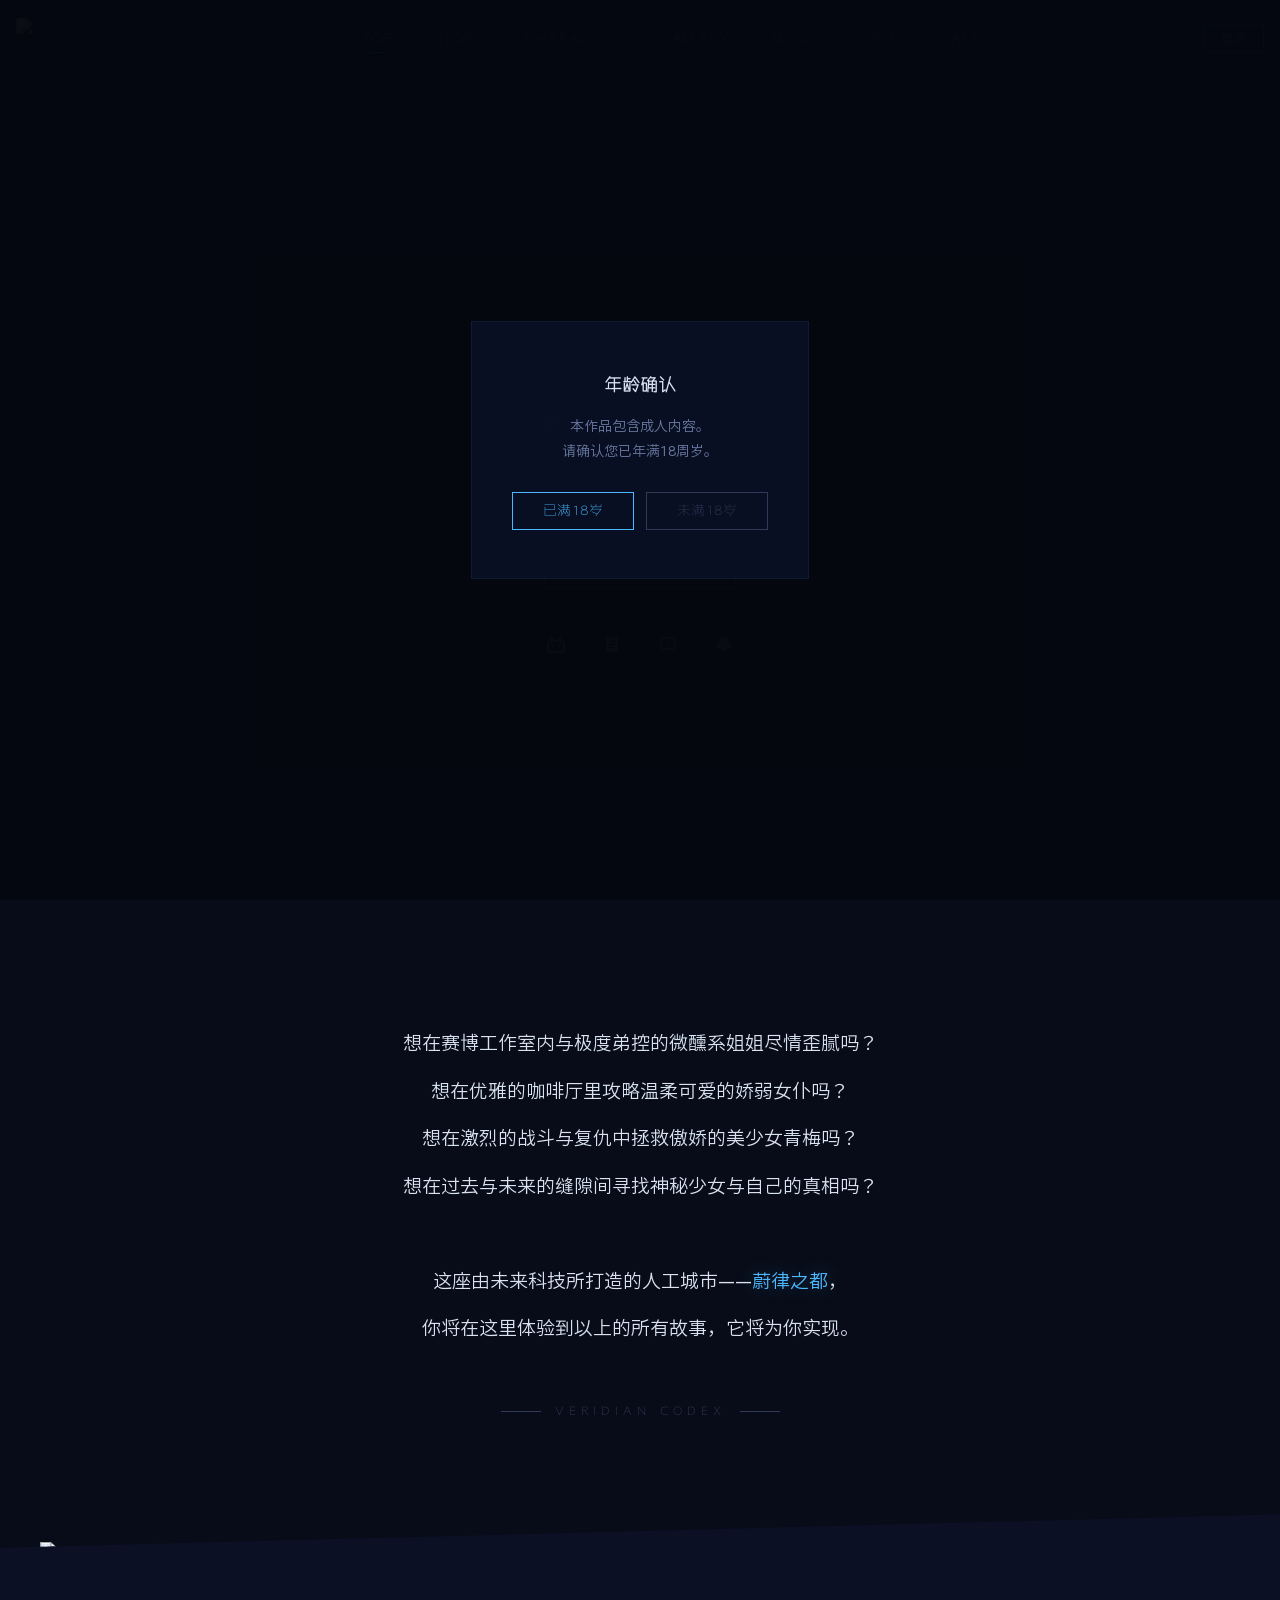
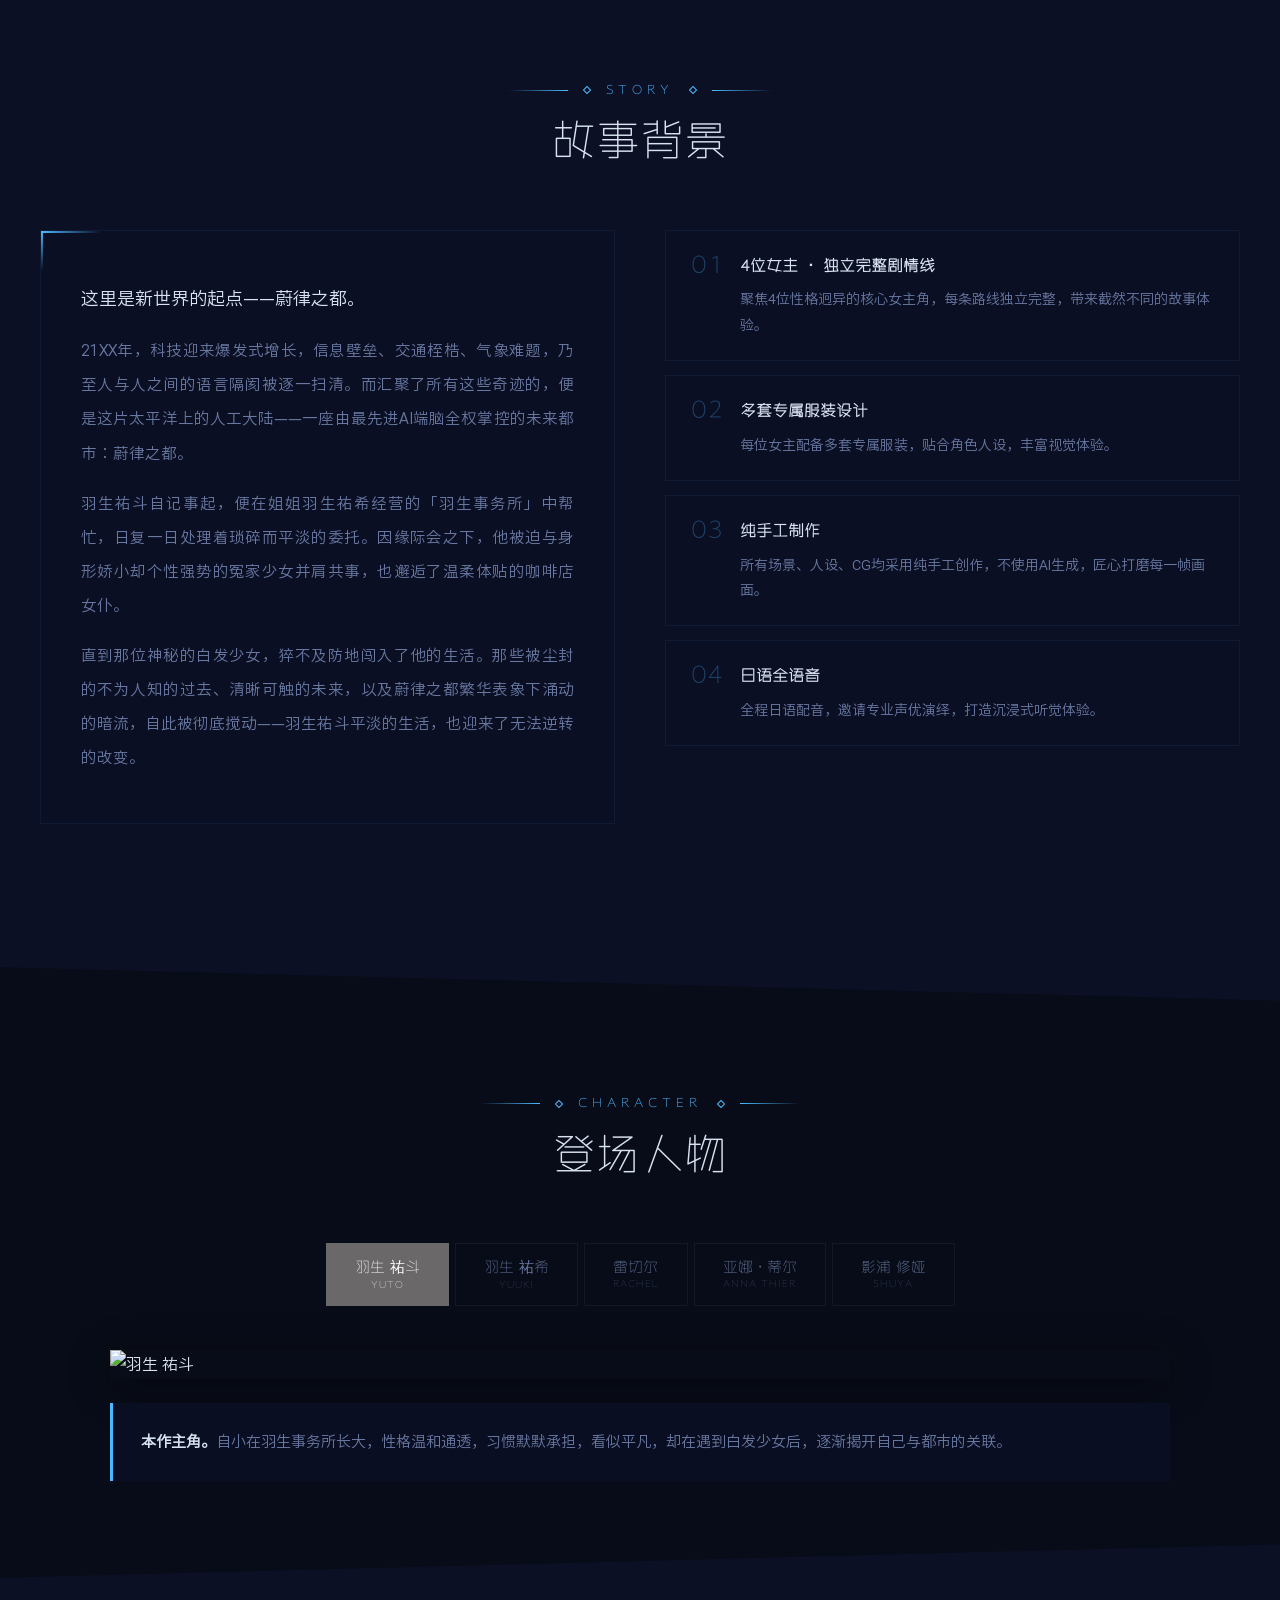
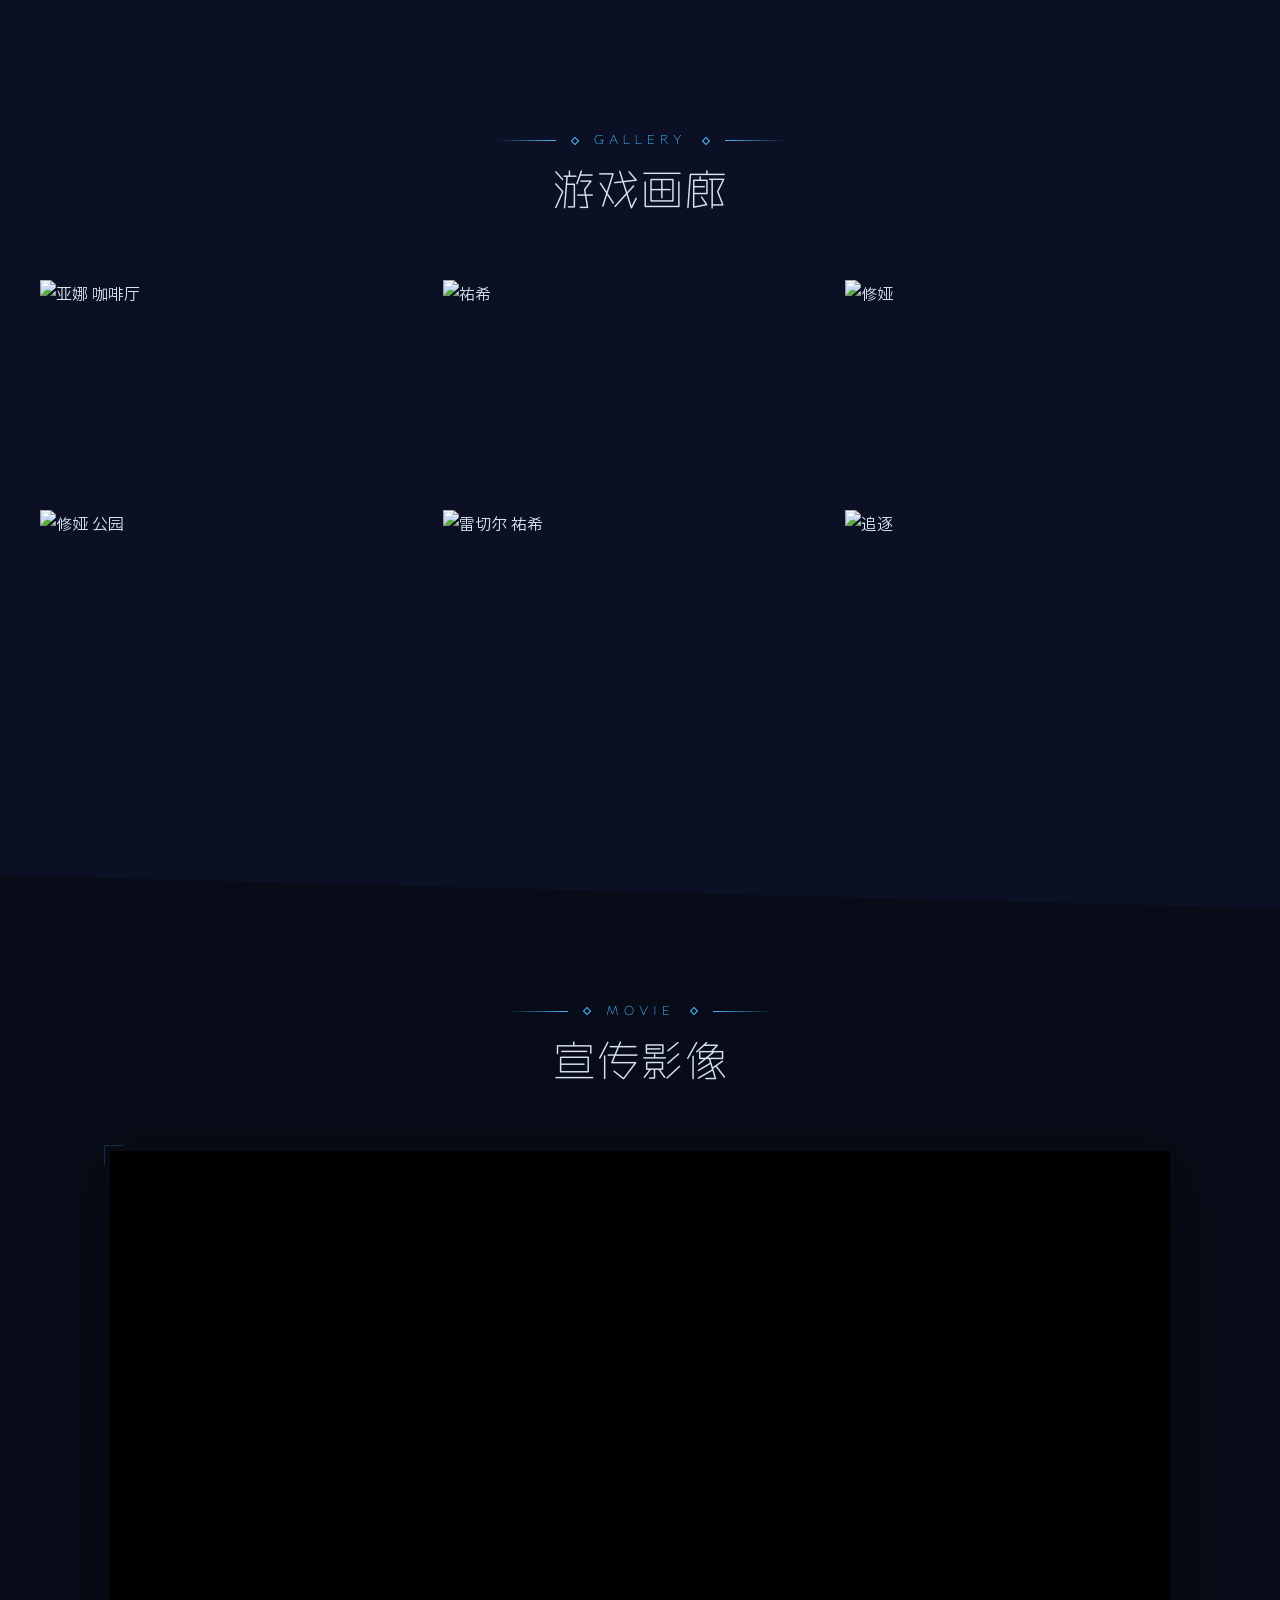
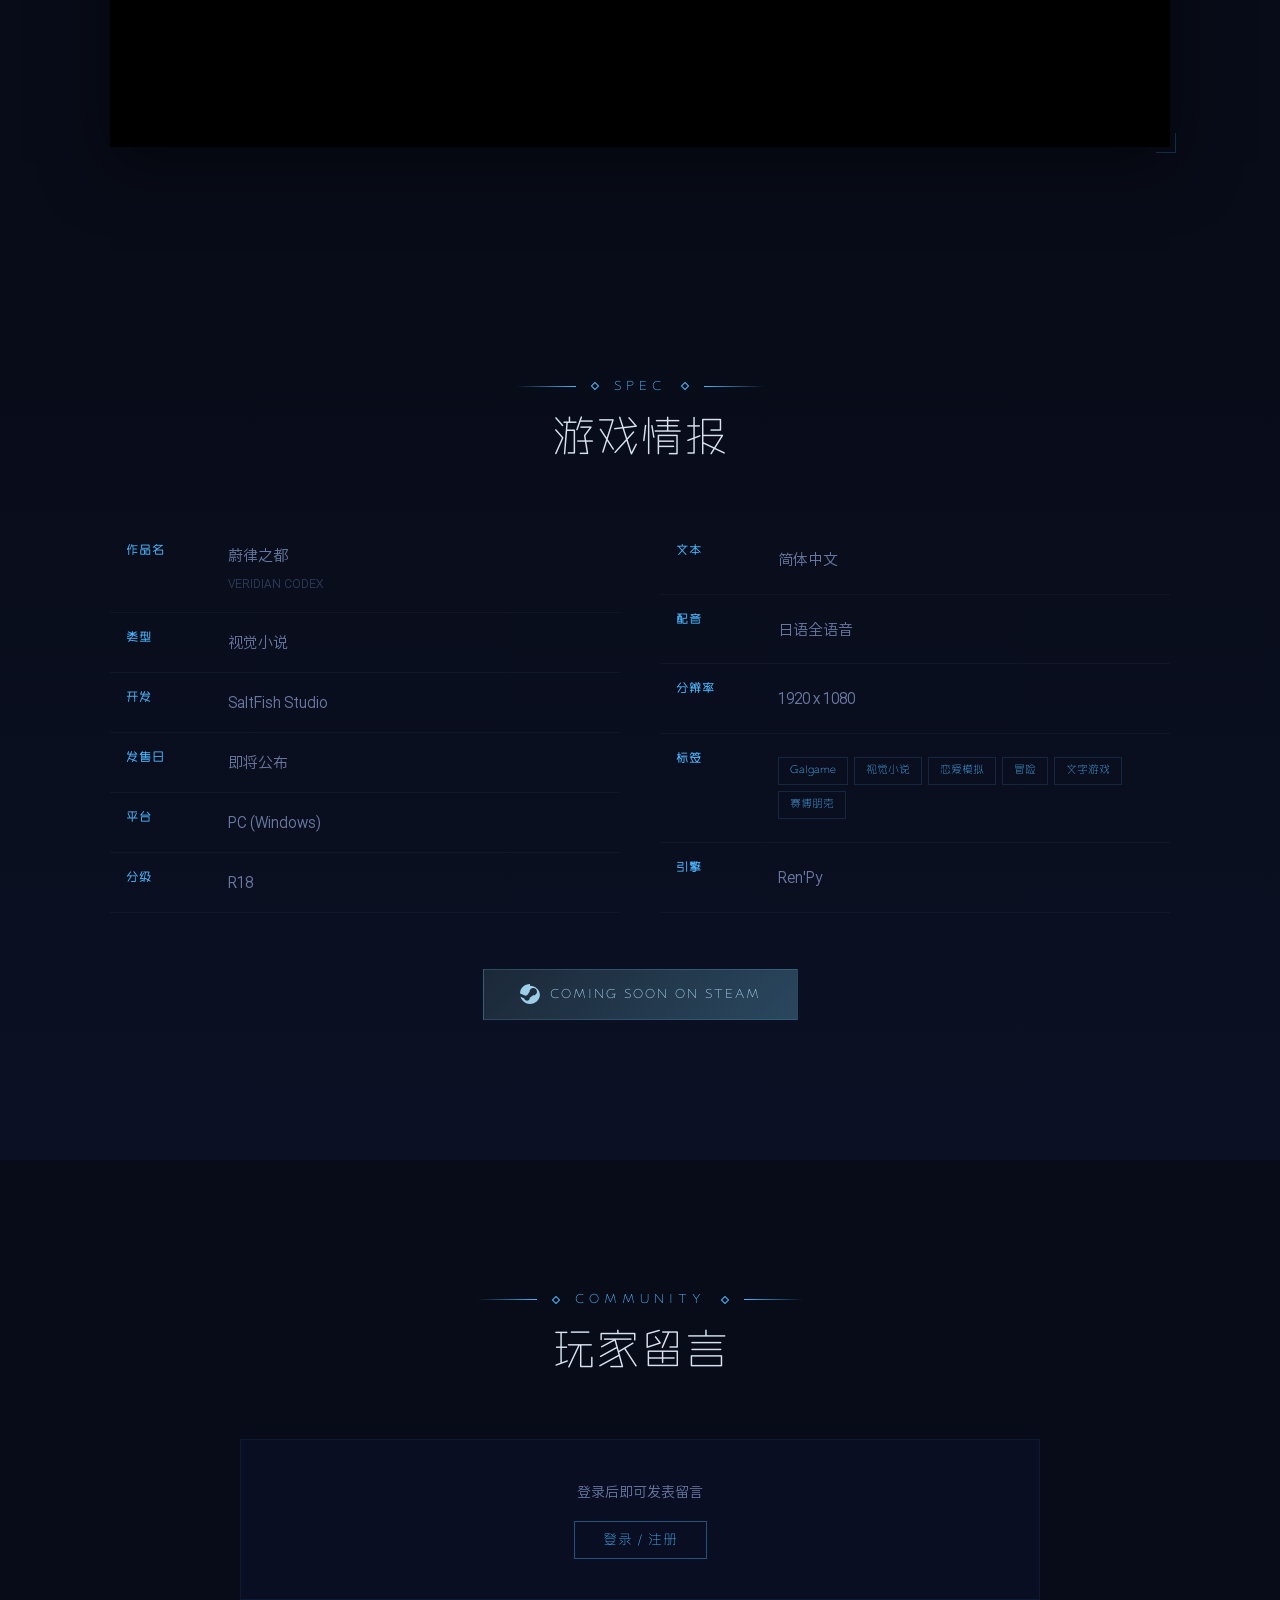
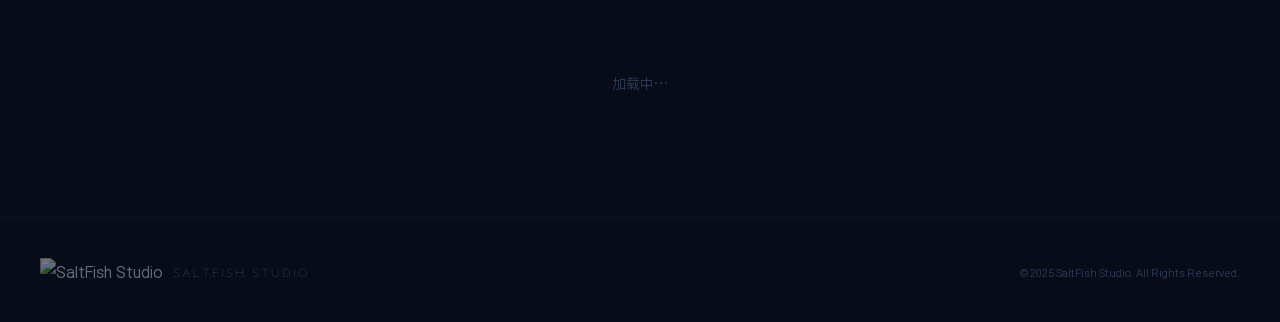
==== commit b35acd25: "Add community comments, social links, and favicon - Add user registration/login system with Supabase" ====
--- a/index.html
+++ b/index.html
@@ -5,7 +5,11 @@
   <meta name="viewport" content="width=device-width, initial-scale=1.0">
   <title>蔚律之都 VERIDIAN CODEX — 官方网站</title>
   <meta name="description" content="蔚律之都 VERIDIAN CODEX — 赛博朋克视觉小说。SaltFish Studio 出品。">
-  <link rel="icon" href="img/saltfish.jpg">
+  <link rel="icon" type="image/x-icon" href="favicon.ico">
+  <link rel="icon" type="image/png" sizes="192x192" href="img/icon-192.png">
+  <link rel="icon" type="image/png" sizes="32x32" href="img/icon-32.png">
+  <link rel="icon" type="image/png" sizes="16x16" href="img/icon-16.png">
+  <link rel="apple-touch-icon" sizes="180x180" href="img/icon-180.png">
   <link rel="stylesheet" href="css/style.css">
 </head>
 <body>
@@ -39,7 +43,11 @@
       <li><a href="#gallery">GALLERY</a></li>
       <li><a href="#movie">MOVIE</a></li>
       <li><a href="#spec">SPEC</a></li>
+      <li><a href="#community">TALK</a></li>
     </ul>
+    <div class="nav-user" id="navUser">
+      <button class="auth-trigger" onclick="showAuth('login')">登录</button>
+    </div>
   </div>
 </nav>
 
@@ -51,6 +59,20 @@
     <img class="hero-logo" src="img/game_logo_cropped.png" alt="蔚律之都 Veridian Codex">
     <p class="hero-sub">SaltFish Studio</p>
     <a href="#story" class="hero-cta">探索蔚律之都</a>
+    <div class="hero-social">
+      <a href="https://space.bilibili.com/3546577098508524" target="_blank" rel="noopener" class="social-link" title="Bilibili">
+        <svg viewBox="0 0 24 24" fill="currentColor"><path d="M17.813 4.653h.854c1.51.054 2.769.578 3.773 1.574 1.004.995 1.524 2.249 1.56 3.76v7.36c-.036 1.51-.556 2.769-1.56 3.773s-2.262 1.524-3.773 1.56H5.333c-1.51-.036-2.769-.556-3.773-1.56S.036 18.858 0 17.347v-7.36c.036-1.511.556-2.765 1.56-3.76 1.004-.996 2.262-1.52 3.773-1.574h.774l-1.174-1.12a1.234 1.234 0 0 1-.373-.906c0-.356.124-.658.373-.907l.027-.027c.267-.249.573-.373.92-.373.347 0 .653.124.92.373L9.653 4.44c.071.071.134.142.187.213h4.267a.836.836 0 0 1 .16-.213l2.853-2.747c.267-.249.573-.373.92-.373.347 0 .662.151.929.4.267.249.391.551.391.907 0 .355-.124.657-.373.906zM5.333 7.24c-.746.018-1.373.276-1.88.773-.506.498-.769 1.13-.786 1.894v7.52c.017.764.28 1.395.786 1.893.507.498 1.134.756 1.88.773h13.334c.746-.017 1.373-.275 1.88-.773.506-.498.769-1.129.786-1.893v-7.52c-.017-.765-.28-1.396-.786-1.894-.507-.497-1.134-.755-1.88-.773zM8 11.107c.373 0 .684.124.933.373.25.249.383.569.4.96v1.173c-.017.391-.15.711-.4.96-.249.25-.56.374-.933.374s-.684-.125-.933-.374c-.25-.249-.383-.569-.4-.96V12.44c.017-.391.15-.711.4-.96.249-.249.56-.373.933-.373zm8 0c.373 0 .684.124.933.373.25.249.383.569.4.96v1.173c-.017.391-.15.711-.4.96-.249.25-.56.374-.933.374s-.684-.125-.933-.374c-.25-.249-.383-.569-.4-.96V12.44c.017-.391.15-.711.4-.96.249-.249.56-.373.933-.373z"/></svg>
+      </a>
+      <a href="https://www.xiaoheihe.cn/bbs/user_profile_share?user_id=fb9868a2b333&h_src=heyboxapp" target="_blank" rel="noopener" class="social-link" title="小黑盒">
+        <svg viewBox="0 0 24 24" fill="currentColor"><path d="M6 2h12a2 2 0 0 1 2 2v16a2 2 0 0 1-2 2H6a2 2 0 0 1-2-2V4a2 2 0 0 1 2-2zm1 4v2h10V6H7zm0 4v2h10v-2H7zm0 4v2h6v-2H7z"/></svg>
+      </a>
+      <a href="https://www.xiaoheihe.cn/app/bbs/link/182042929" target="_blank" rel="noopener" class="social-link" title="最新公告">
+        <svg viewBox="0 0 24 24" fill="currentColor"><path d="M20 2H4c-1.1 0-2 .9-2 2v18l4-4h14c1.1 0 2-.9 2-2V4c0-1.1-.9-2-2-2zm0 14H5.17L4 17.17V4h16v12zM11 5h2v6h-2zm0 8h2v2h-2z"/></svg>
+      </a>
+      <a href="https://qm.qq.com/q/922187128" target="_blank" rel="noopener" class="social-link" title="QQ群: 922187128">
+        <svg viewBox="0 0 24 24" fill="currentColor"><path d="M21.395 15.035a39.548 39.548 0 0 0-1.51-2.691c-.198-.33-.399-.655-.6-.972a10.05 10.05 0 0 0-.399-5.117C17.95 3.24 15.143 1.2 12 1.2c-3.143 0-5.95 2.04-6.886 5.055a10.05 10.05 0 0 0-.399 5.117c-.201.317-.402.642-.6.972a39.548 39.548 0 0 0-1.51 2.691c-.786 1.5-.727 2.097-.54 2.382.39.593 1.59.143 2.836-.791a9.39 9.39 0 0 0 1.235-1.069c.758.398 1.598.694 2.49.873a4.56 4.56 0 0 0-.308 1.025C7.968 18.99 8.61 20.4 10.2 20.4h3.6c1.59 0 2.232-1.41 1.882-2.945a4.56 4.56 0 0 0-.308-1.025 8.653 8.653 0 0 0 2.49-.873 9.39 9.39 0 0 0 1.235 1.069c1.246.934 2.446 1.384 2.836.791.187-.285.246-.882-.54-2.382z"/></svg>
+      </a>
+    </div>
   </div>
 </section>
 
@@ -187,6 +209,39 @@
   </div>
 </section>
 
+<!-- COMMUNITY -->
+<section class="community" id="community">
+  <div class="wrap">
+    <div class="sec-hd rv">
+      <p class="en"><span class="dia"></span> COMMUNITY <span class="dia"></span></p>
+      <h2>玩家留言</h2>
+    </div>
+    <div class="cmt-box rv d1">
+      <div class="cmt-form" id="cmtForm">
+        <div class="cmt-login-hint" id="cmtHint">
+          <p>登录后即可发表留言</p>
+          <button class="auth-trigger" onclick="showAuth('login')">登录 / 注册</button>
+        </div>
+        <div class="cmt-input" id="cmtInput" style="display:none">
+          <div class="cmt-user-bar">
+            <span class="cmt-avatar-letter" id="cmtAvatarLetter"></span>
+            <span id="cmtNick"></span>
+            <button class="cmt-logout" onclick="doLogout()">退出</button>
+          </div>
+          <textarea id="cmtText" placeholder="说点什么吧…" maxlength="500" rows="3"></textarea>
+          <div class="cmt-actions">
+            <span class="cmt-count"><span id="cmtLen">0</span>/500</span>
+            <button class="cmt-submit" id="cmtSubmit" onclick="submitComment()">发表留言</button>
+          </div>
+        </div>
+      </div>
+      <div class="cmt-list" id="cmtList">
+        <div class="cmt-loading" id="cmtLoading">加载中…</div>
+      </div>
+    </div>
+  </div>
+</section>
+
 <footer class="footer">
   <div class="footer-in">
     <div class="footer-brand">
@@ -203,6 +258,31 @@
   <img id="lbi" src="" alt="">
 </div>
 
+<!-- AUTH MODAL -->
+<div class="auth-overlay" id="authModal" onclick="closeAuth(event)">
+  <div class="auth-box">
+    <button class="auth-close" onclick="closeAuth(event)">&times;</button>
+    <div class="auth-tabs">
+      <button class="auth-tab act" data-tab="login" onclick="switchTab('login')">登录</button>
+      <button class="auth-tab" data-tab="register" onclick="switchTab('register')">注册</button>
+    </div>
+    <div class="auth-error" id="authError"></div>
+    <div id="authLogin">
+      <input type="text" id="loginUser" placeholder="用户名" autocomplete="username">
+      <input type="password" id="loginPass" placeholder="密码" autocomplete="current-password">
+      <button class="auth-btn" onclick="doLogin()">登录</button>
+    </div>
+    <div id="authRegister" style="display:none">
+      <input type="text" id="regNick" placeholder="昵称（显示名）" maxlength="16">
+      <input type="text" id="regUser" placeholder="用户名（字母/数字/下划线）" maxlength="20" autocomplete="username">
+      <input type="password" id="regPass" placeholder="密码（至少6位）" autocomplete="new-password">
+      <button class="auth-btn" onclick="doRegister()">注册</button>
+    </div>
+  </div>
+</div>
+
+<script src="https://unpkg.com/@supabase/supabase-js@2/dist/umd/supabase.min.js"></script>
 <script src="js/main.js"></script>
+<script src="js/community.js"></script>
 </body>
 </html>
--- a/css/style.css
+++ b/css/style.css
@@ -202,6 +202,25 @@
 }
 @keyframes fadeUp { from { opacity: 0; transform: translateY(20px); } to { opacity: 1; transform: none; } }
 
+/* Hero Social Links */
+.hero-social {
+  display: flex; gap: 16px; justify-content: center; margin-top: 28px;
+  animation: fadeUp 1s ease .9s both;
+}
+.social-link {
+  display: flex; align-items: center; justify-content: center;
+  width: 40px; height: 40px;
+  border: 1px solid rgba(255,255,255,0.15); border-radius: 50%;
+  color: rgba(255,255,255,0.5); transition: all 0.35s;
+}
+.social-link svg { width: 18px; height: 18px; }
+.social-link:hover {
+  color: var(--blue); border-color: var(--blue);
+  background: rgba(77,184,255,0.08);
+  transform: translateY(-2px);
+  box-shadow: 0 4px 20px rgba(77,184,255,0.15);
+}
+
 /* Glitch effect on logo */
 .hero-logo.glitch {
   animation: glitch 0.15s linear;
@@ -521,6 +540,132 @@
 .age-btn.n { border-color: var(--text-dim); color: var(--text-dim); }
 .age-btn.n:hover { border-color: var(--text-sub); color: var(--text-sub); }
 
+/* ========== NAV USER ========== */
+.nav-user { display: flex; align-items: center; }
+.auth-trigger {
+  background: none; border: 1px solid rgba(77,184,255,0.4); color: var(--blue);
+  font-family: var(--font-ui); font-size: 12px; padding: 6px 16px;
+  cursor: pointer; transition: all 0.3s; letter-spacing: 1px;
+}
+.auth-trigger:hover { background: rgba(77,184,255,0.12); border-color: var(--blue); }
+.nav-user-info { display: flex; align-items: center; gap: 8px; }
+.nav-user-info span { font-family: var(--font-ui); font-size: 13px; color: var(--text-sub); }
+.nav-user-avatar, .cmt-avatar-letter, .cmt-item-avatar {
+  width: 28px; height: 28px; border-radius: 50%;
+  background: linear-gradient(135deg, var(--blue), var(--purple));
+  display: inline-flex; align-items: center; justify-content: center;
+  font-size: 13px; color: #fff; font-weight: 500; flex-shrink: 0;
+  font-family: var(--font-ui);
+}
+
+/* ========== AUTH MODAL ========== */
+.auth-overlay {
+  display: none; position: fixed; inset: 0; z-index: 5000;
+  background: rgba(6,8,16,0.9); backdrop-filter: blur(8px);
+  align-items: center; justify-content: center;
+}
+.auth-overlay.open { display: flex; }
+.auth-box {
+  width: 360px; max-width: 90vw; padding: 36px 32px;
+  background: var(--card); border: 1px solid var(--card-border);
+  position: relative; animation: lbIn 0.3s ease;
+}
+.auth-close {
+  position: absolute; top: 12px; right: 16px;
+  background: none; border: none; color: var(--text-dim);
+  font-size: 22px; cursor: pointer; transition: color 0.3s;
+}
+.auth-close:hover { color: var(--text-sub); }
+.auth-tabs { display: flex; gap: 0; margin-bottom: 24px; border-bottom: 1px solid var(--card-border); }
+.auth-tab {
+  flex: 1; background: none; border: none; padding: 10px;
+  font-family: var(--font-ui); font-size: 14px; color: var(--text-dim);
+  cursor: pointer; transition: all 0.3s; border-bottom: 2px solid transparent;
+}
+.auth-tab:hover { color: var(--text-sub); }
+.auth-tab.act { color: var(--blue); border-bottom-color: var(--blue); }
+.auth-error { color: var(--pink); font-size: 13px; min-height: 20px; margin-bottom: 8px; text-align: center; }
+.auth-box input {
+  width: 100%; background: rgba(255,255,255,0.04); border: 1px solid var(--card-border);
+  color: var(--text); font-family: var(--font); font-size: 14px;
+  padding: 11px 14px; margin-bottom: 12px; outline: none; transition: border-color 0.3s;
+}
+.auth-box input:focus { border-color: rgba(77,184,255,0.3); }
+.auth-box input::placeholder { color: var(--text-dim); }
+.auth-btn {
+  width: 100%; padding: 11px; margin-top: 4px;
+  background: linear-gradient(135deg, rgba(77,184,255,0.2), rgba(155,122,255,0.2));
+  border: 1px solid rgba(77,184,255,0.3); color: var(--blue);
+  font-family: var(--font-ui); font-size: 14px; cursor: pointer;
+  transition: all 0.3s; letter-spacing: 2px;
+}
+.auth-btn:hover { background: rgba(77,184,255,0.25); border-color: var(--blue); }
+
+/* ========== COMMUNITY ========== */
+.community { padding: 120px 0 80px; }
+.cmt-box { max-width: 800px; margin: 0 auto; }
+
+/* Login hint */
+.cmt-login-hint {
+  text-align: center; padding: 40px;
+  background: var(--card); border: 1px solid var(--card-border);
+}
+.cmt-login-hint p { color: var(--text-sub); font-size: 14px; margin-bottom: 16px; }
+.cmt-login-hint .auth-trigger { padding: 10px 28px; font-size: 14px; }
+
+/* Comment input */
+.cmt-input { margin-bottom: 32px; }
+.cmt-user-bar {
+  display: flex; align-items: center; gap: 10px; margin-bottom: 12px;
+}
+.cmt-user-bar .cmt-avatar-letter { width: 32px; height: 32px; font-size: 14px; }
+.cmt-user-bar span { font-size: 14px; color: var(--text); }
+.cmt-logout {
+  margin-left: auto; background: none; border: none;
+  color: var(--text-dim); font-size: 12px; cursor: pointer;
+  font-family: var(--font-ui);
+}
+.cmt-logout:hover { color: var(--text-sub); }
+.cmt-input textarea {
+  width: 100%; background: var(--card); border: 1px solid var(--card-border);
+  color: var(--text); font-family: var(--font); font-size: 14px;
+  padding: 14px 16px; resize: vertical; outline: none; line-height: 1.8;
+  transition: border-color 0.3s;
+}
+.cmt-input textarea:focus { border-color: rgba(77,184,255,0.3); }
+.cmt-input textarea::placeholder { color: var(--text-dim); }
+.cmt-actions {
+  display: flex; justify-content: space-between; align-items: center; margin-top: 10px;
+}
+.cmt-count { font-size: 12px; color: var(--text-dim); }
+.cmt-submit {
+  background: linear-gradient(135deg, rgba(77,184,255,0.15), rgba(155,122,255,0.15));
+  border: 1px solid rgba(77,184,255,0.3); color: var(--blue);
+  font-family: var(--font-ui); font-size: 13px; padding: 8px 24px;
+  cursor: pointer; transition: all 0.3s; letter-spacing: 1px;
+}
+.cmt-submit:hover { background: rgba(77,184,255,0.2); border-color: var(--blue); }
+.cmt-submit:disabled { opacity: 0.5; cursor: not-allowed; }
+
+/* Comment list */
+.cmt-list { margin-top: 32px; }
+.cmt-loading, .cmt-empty {
+  text-align: center; padding: 40px; color: var(--text-dim); font-size: 14px;
+}
+.cmt-item {
+  display: flex; gap: 14px; padding: 20px 0;
+  border-bottom: 1px solid rgba(255,255,255,0.03);
+  animation: cmtIn 0.4s ease both;
+}
+.cmt-item.cmt-new { animation: cmtIn 0.5s cubic-bezier(.23,1,.32,1) both; }
+@keyframes cmtIn { from { opacity: 0; transform: translateY(10px); } to { opacity: 1; transform: none; } }
+.cmt-item .cmt-item-avatar { width: 36px; height: 36px; font-size: 15px; }
+.cmt-item-body { flex: 1; min-width: 0; }
+.cmt-item-head { display: flex; align-items: baseline; gap: 10px; margin-bottom: 6px; }
+.cmt-item-nick { font-size: 14px; color: var(--text); font-weight: 400; }
+.cmt-item-time { font-size: 11px; color: var(--text-dim); }
+.cmt-item-text { font-size: 14px; color: var(--text-sub); line-height: 1.8; word-break: break-word; }
+
 /* ========== RESPONSIVE ========== */
 @media (max-width: 900px) {
   .story-grid { grid-template-columns: 1fr; gap: 36px; }
@@ -541,4 +686,7 @@
   .hero-logo { max-width: 280px; width: 70vw !important; }
   .story-panel { padding: 28px 20px; }
   .footer-in { flex-direction: column; text-align: center; }
-}
+  .nav-user { display: none; }
+  .nav-links.open ~ .nav-user { display: flex; padding: 10px 28px; }
+  .cmt-login-hint { padding: 28px 20px; }
+}
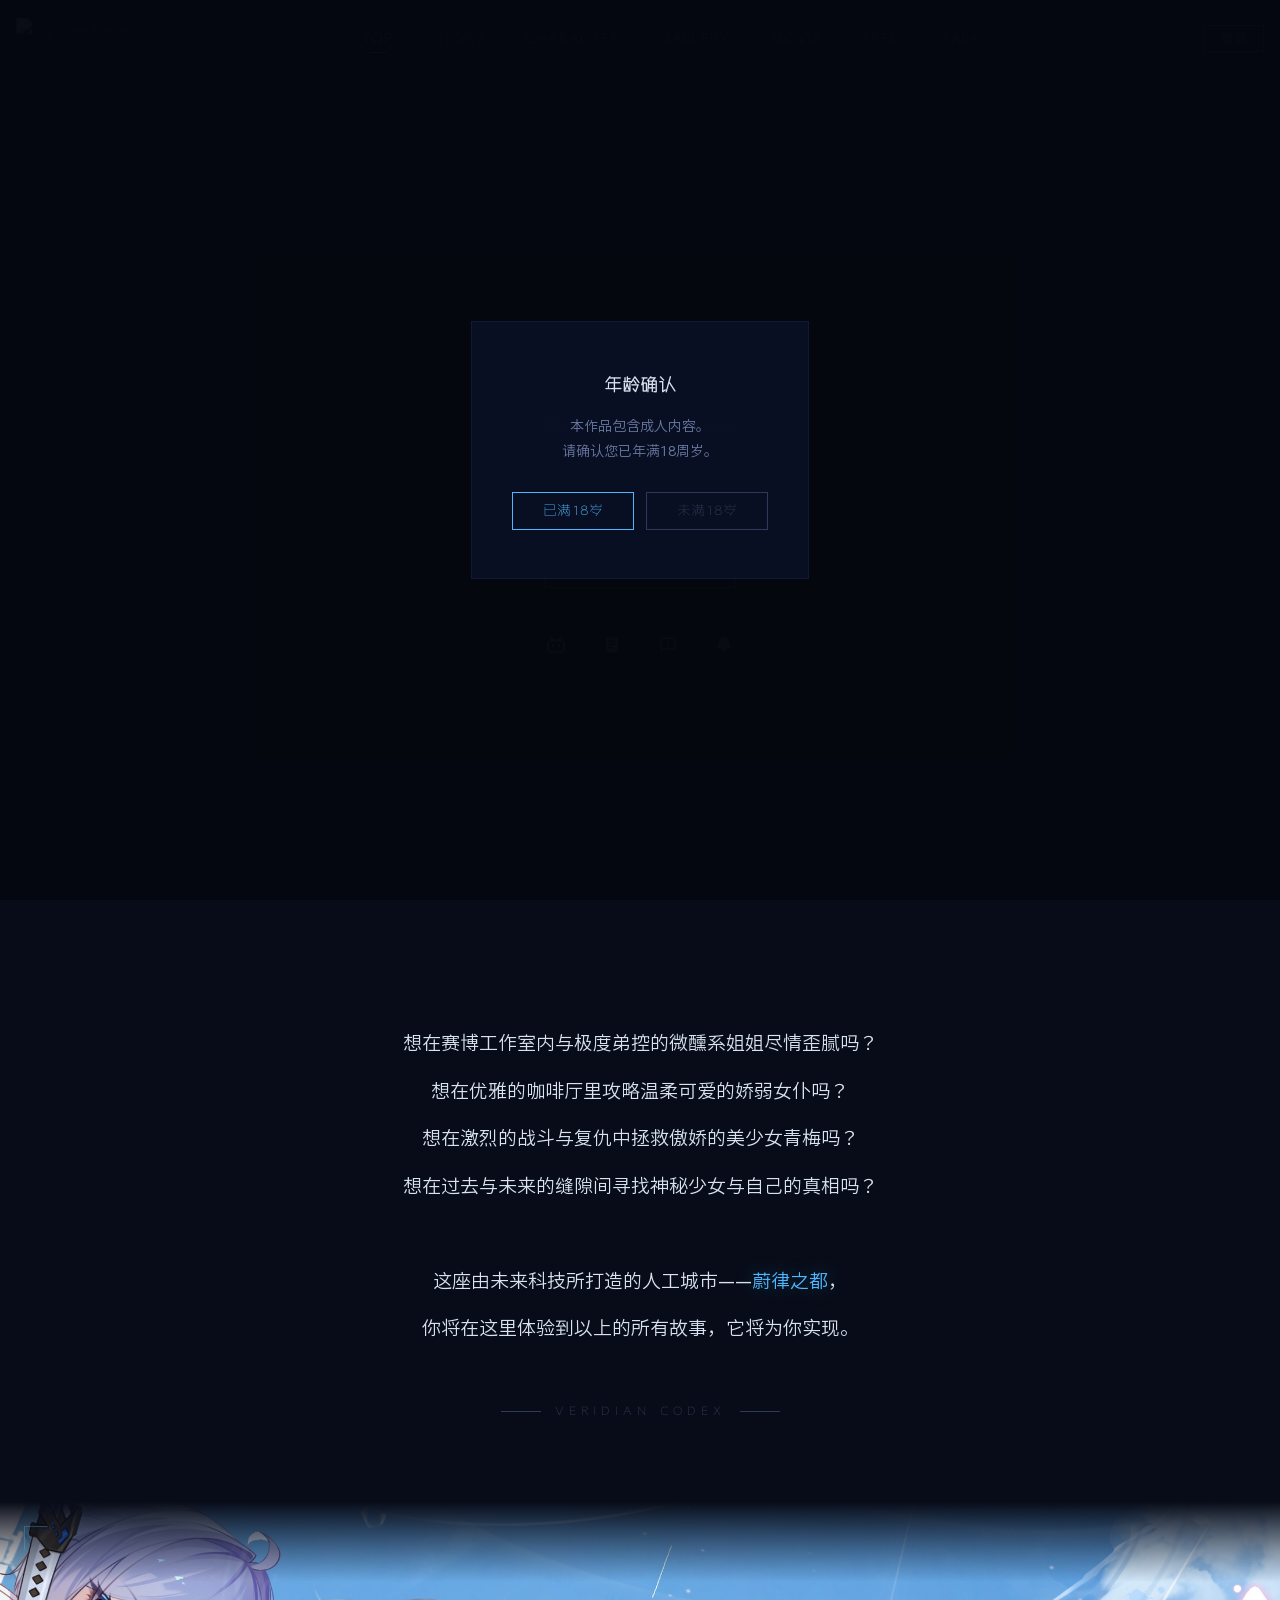
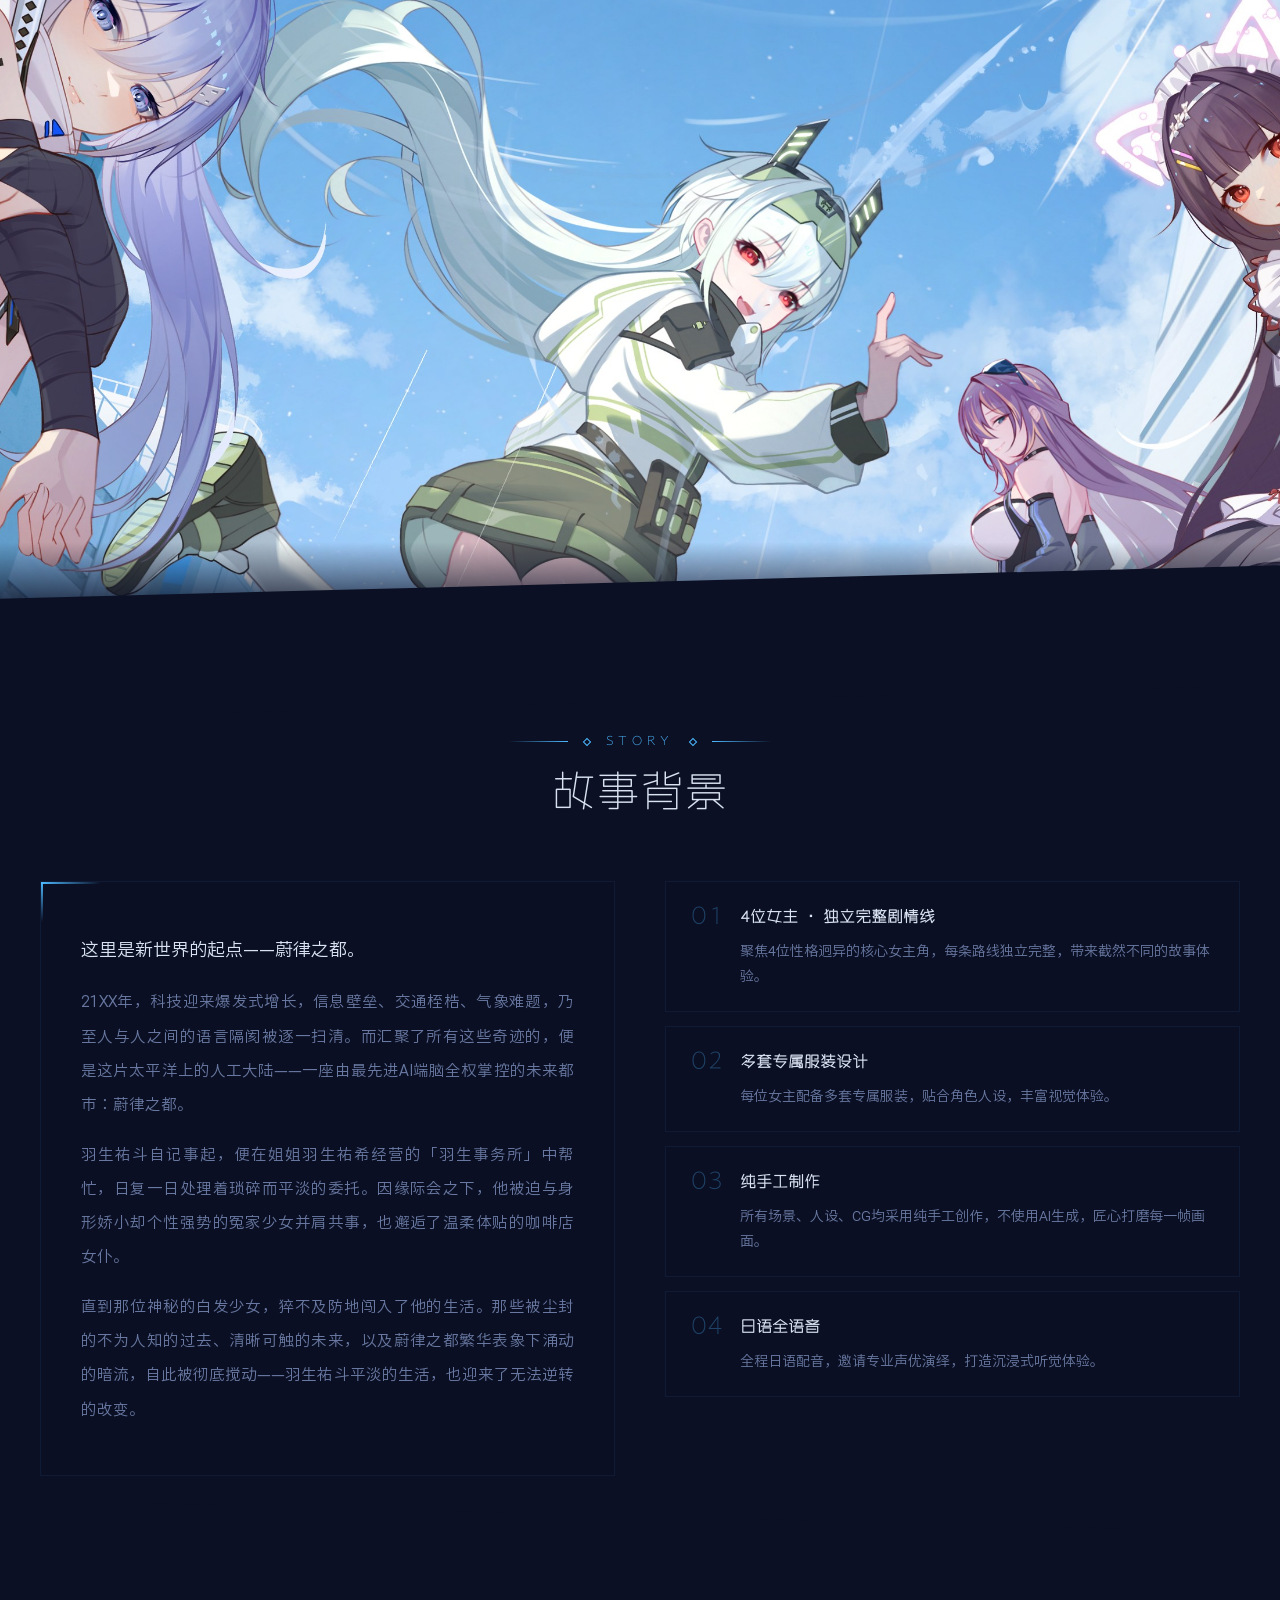
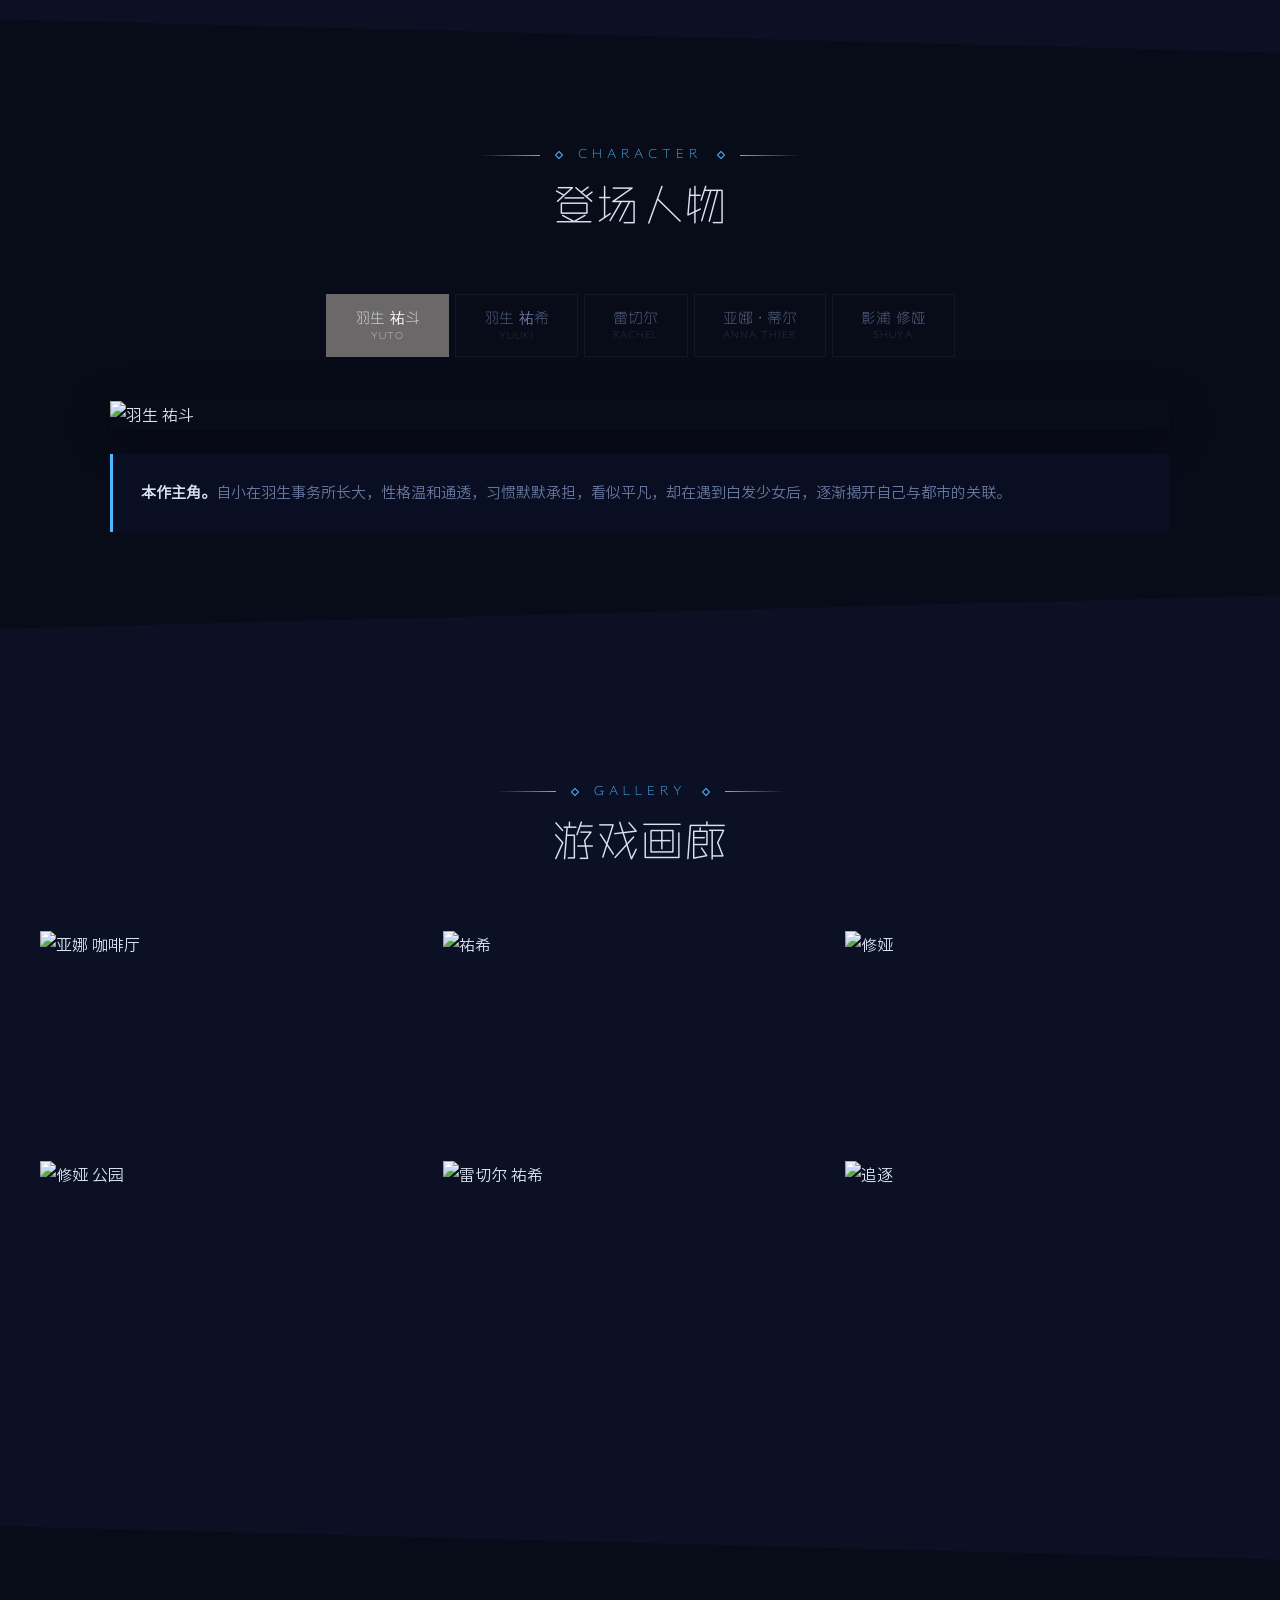
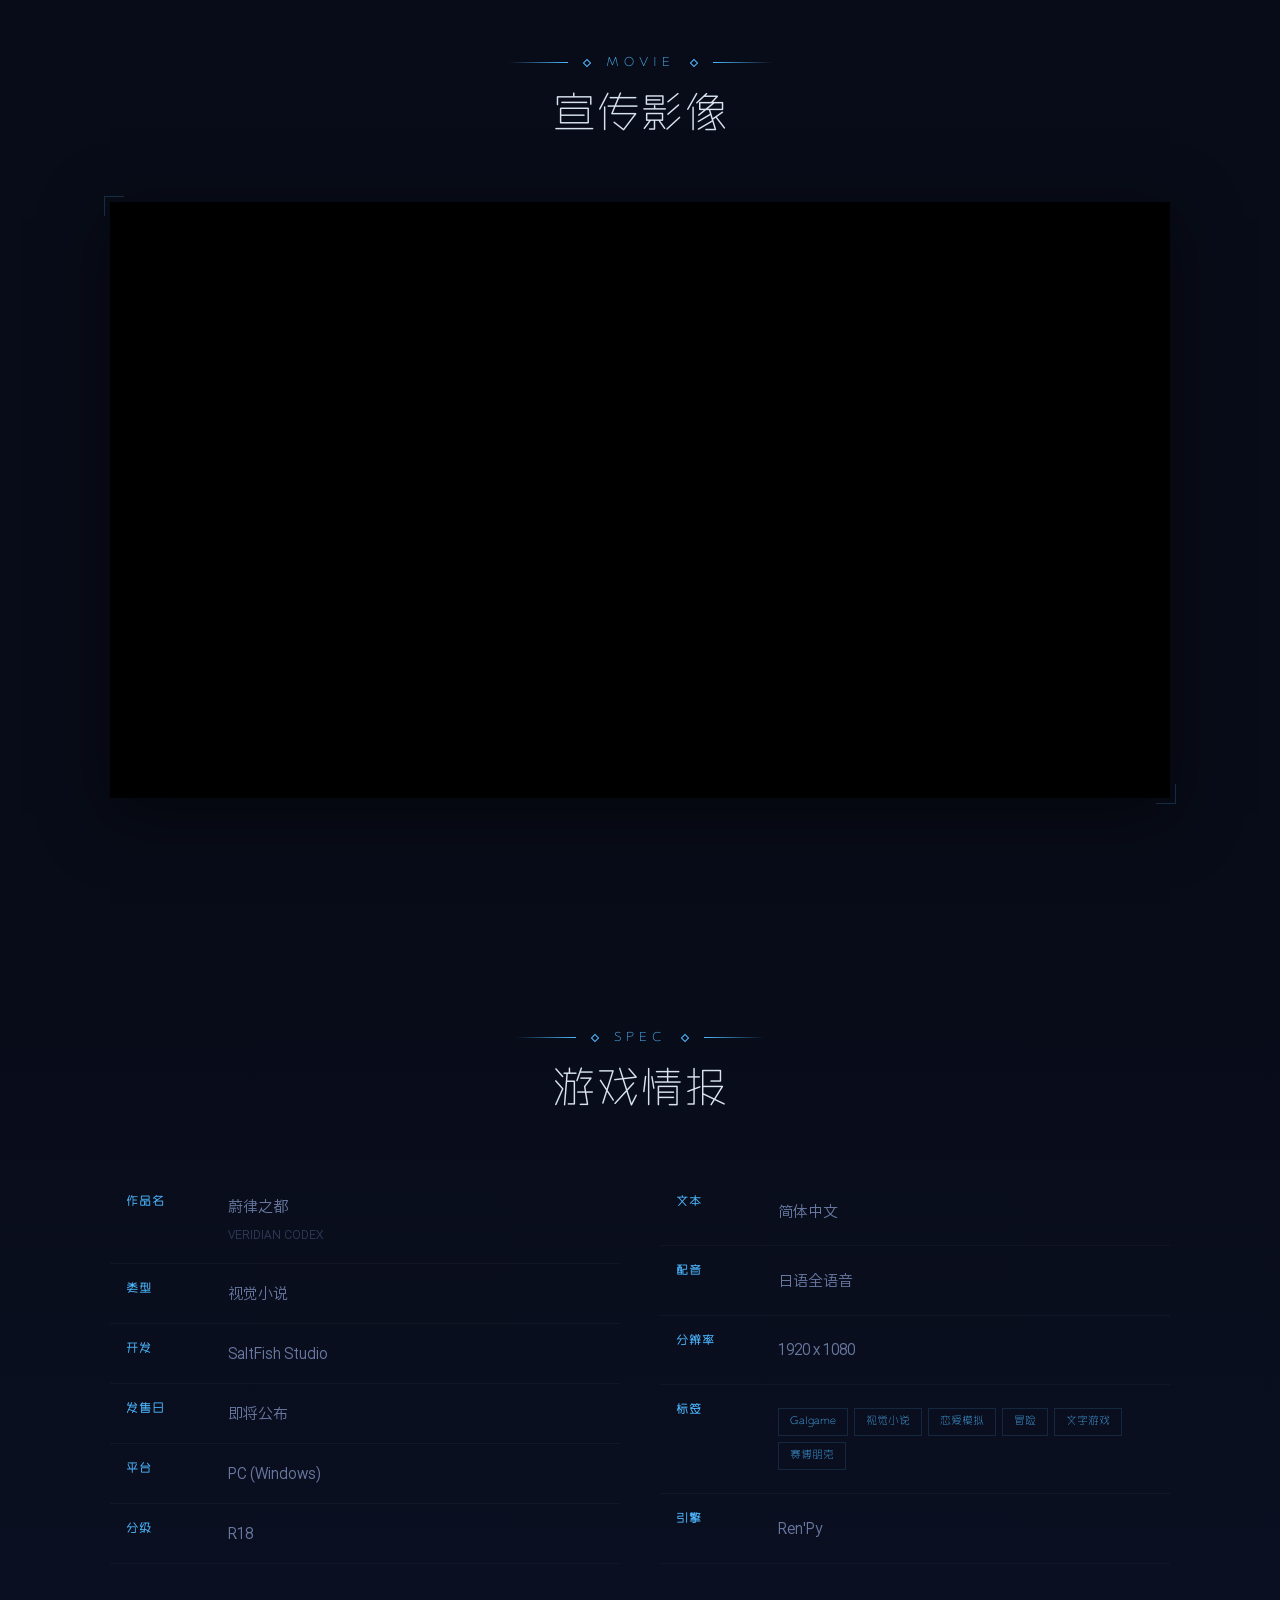
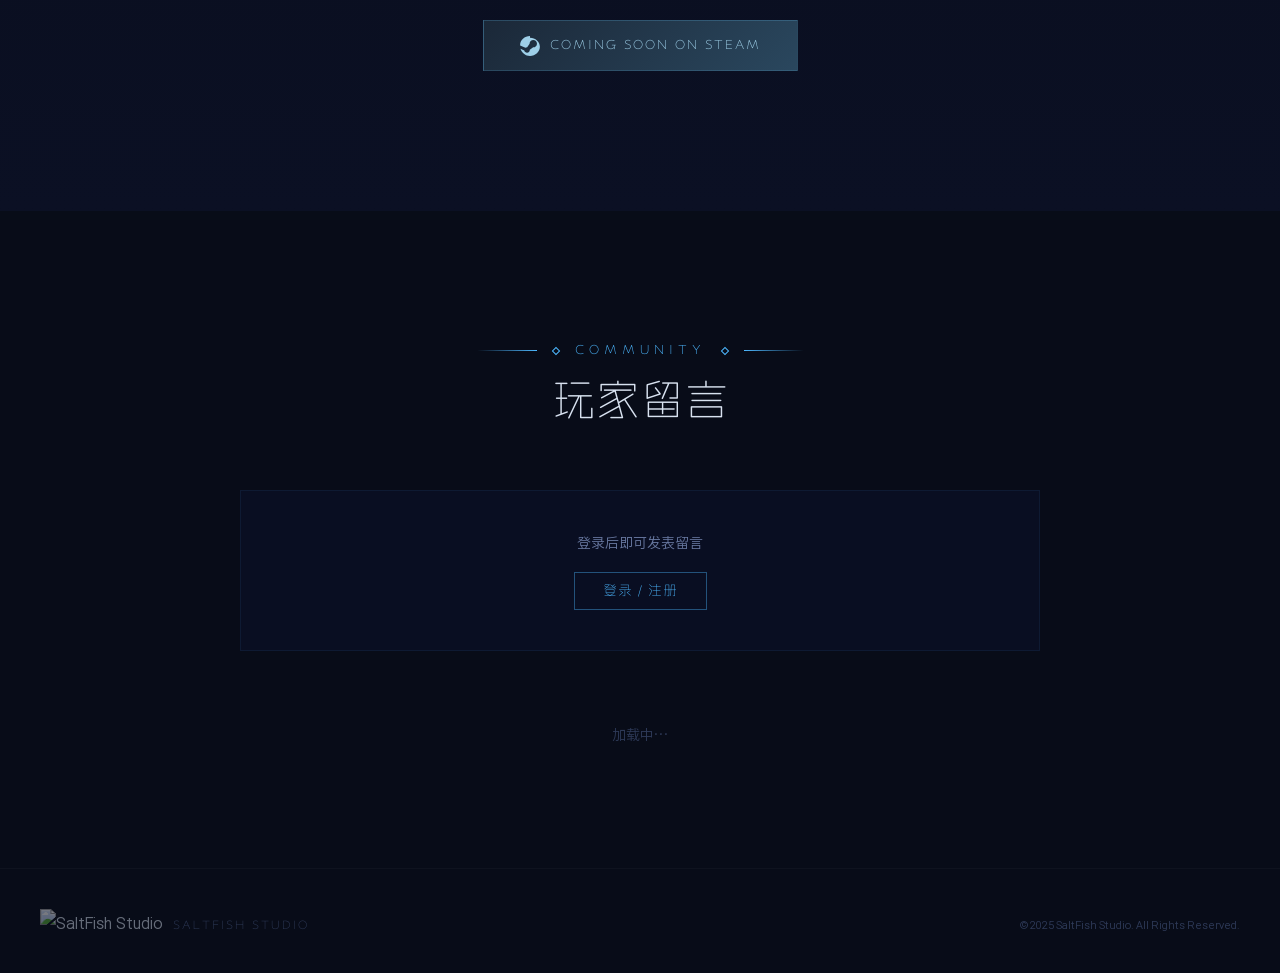
==== commit a70ad87f: "Replace KV with clean fullscreen artwork (no logos) - Use cleaned library hero as KV source (no bran" ====
--- a/index.html
+++ b/index.html
@@ -93,10 +93,8 @@
 
 <!-- KEY VISUAL -->
 <section class="kv">
-  <div class="wrap">
-    <div class="kv-frame rv-s">
-      <img src="img/kv.jpg" alt="蔚律之都 主视觉" loading="lazy">
-    </div>
+  <div class="kv-frame rv-s">
+    <img src="img/kv.jpg" alt="蔚律之都 主视觉" loading="lazy">
   </div>
 </section>
 
--- a/css/style.css
+++ b/css/style.css
@@ -253,11 +253,16 @@
 }
 
 /* ========== KEY VISUAL ========== */
-.kv { padding: 40px 0 0; }
-.kv-frame { max-width: 100%; margin: 0 auto; position: relative; overflow: hidden; }
+.kv {
+  position: relative; width: 100%; height: 80vh; min-height: 400px;
+  overflow: hidden; padding: 0;
+}
+.kv-frame {
+  position: absolute; inset: 0; max-width: none; margin: 0;
+}
 .kv-frame img {
-  width: 100%; display: block;
-  transition: transform 6s cubic-bezier(.23,1,.32,1);
+  width: 100%; height: 100%; object-fit: cover; object-position: center;
+  display: block; transition: transform 6s cubic-bezier(.23,1,.32,1);
 }
 .kv-frame:hover img { transform: scale(1.025); }
 .kv-frame::before, .kv-frame::after {
@@ -266,11 +271,23 @@
   border-color: rgba(77,184,255,0.3); border-style: solid;
   transition: all 0.4s;
 }
-.kv-frame::before { top: 12px; left: 12px; border-width: 1px 0 0 1px; }
-.kv-frame::after { bottom: 12px; right: 12px; border-width: 0 1px 1px 0; }
+.kv-frame::before { top: 24px; left: 24px; border-width: 1px 0 0 1px; }
+.kv-frame::after { bottom: 24px; right: 24px; border-width: 0 1px 1px 0; }
 .kv-frame:hover::before, .kv-frame:hover::after {
   border-color: rgba(77,184,255,0.6);
   width: 36px; height: 36px;
+}
+/* Top/bottom fade into site bg */
+.kv::before, .kv::after {
+  content: ''; position: absolute; left: 0; right: 0; z-index: 1; pointer-events: none;
+}
+.kv::before {
+  top: 0; height: 80px;
+  background: linear-gradient(to bottom, var(--bg), transparent);
+}
+.kv::after {
+  bottom: 0; height: 80px;
+  background: linear-gradient(to top, var(--bg2), transparent);
 }
 
 /* ========== DIAGONAL TRANSITIONS ========== */
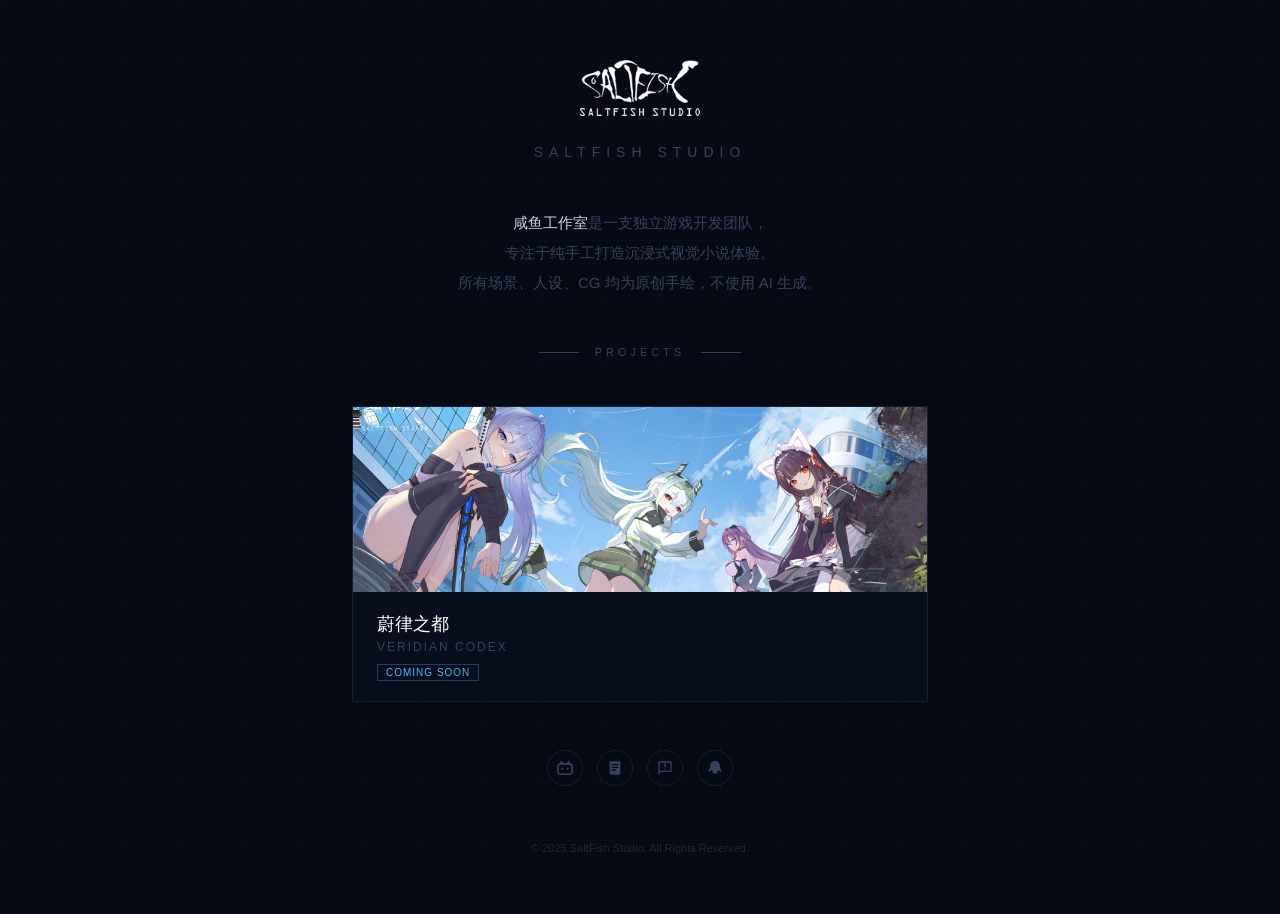
==== commit 9d0fcecf: "Add studio landing page, move game site to /veridian-codex/ - New root index.html: SaltFish Studio l" ====
--- a/index.html
+++ b/index.html
@@ -3,284 +3,178 @@
 <head>
   <meta charset="UTF-8">
   <meta name="viewport" content="width=device-width, initial-scale=1.0">
-  <title>蔚律之都 VERIDIAN CODEX — 官方网站</title>
-  <meta name="description" content="蔚律之都 VERIDIAN CODEX — 赛博朋克视觉小说。SaltFish Studio 出品。">
-  <link rel="icon" type="image/x-icon" href="favicon.ico">
-  <link rel="icon" type="image/png" sizes="192x192" href="img/icon-192.png">
-  <link rel="icon" type="image/png" sizes="32x32" href="img/icon-32.png">
-  <link rel="icon" type="image/png" sizes="16x16" href="img/icon-16.png">
-  <link rel="apple-touch-icon" sizes="180x180" href="img/icon-180.png">
-  <link rel="stylesheet" href="css/style.css">
+  <title>SaltFish Studio — 咸鱼工作室</title>
+  <meta name="description" content="SaltFish Studio 咸鱼工作室 — 独立游戏开发团队，专注手工打造沉浸式视觉小说体验。">
+  <link rel="icon" type="image/x-icon" href="veridian-codex/favicon.ico">
+  <link rel="icon" type="image/png" sizes="192x192" href="veridian-codex/img/icon-192.png">
+  <style>
+    *, *::before, *::after { margin: 0; padding: 0; box-sizing: border-box; }
+    :root {
+      --bg: #060a14;
+      --blue: #4db8ff;
+      --purple: #9b7aff;
+      --text: #c8d4e8;
+      --dim: #384060;
+    }
+    body {
+      font-family: -apple-system, 'PingFang SC', 'Microsoft YaHei', sans-serif;
+      background: var(--bg); color: var(--text);
+      min-height: 100vh; display: flex; flex-direction: column;
+      align-items: center; justify-content: center;
+      overflow-x: hidden;
+    }
+
+    /* Background grid */
+    body::before {
+      content: ''; position: fixed; inset: 0; z-index: 0;
+      background-image:
+        linear-gradient(rgba(77,184,255,0.03) 1px, transparent 1px),
+        linear-gradient(90deg, rgba(77,184,255,0.03) 1px, transparent 1px);
+      background-size: 60px 60px;
+    }
+
+    .container {
+      position: relative; z-index: 1;
+      max-width: 640px; width: 100%; padding: 60px 32px;
+      text-align: center;
+    }
+
+    /* Logo */
+    .logo {
+      width: 120px; margin-bottom: 24px; opacity: 0.8;
+      filter: brightness(0) invert(1);
+      animation: fadeIn 1s ease both;
+    }
+    .studio-name {
+      font-size: 14px; letter-spacing: 6px; color: var(--dim);
+      margin-bottom: 48px; text-transform: uppercase;
+      animation: fadeIn 1s ease 0.2s both;
+    }
+
+    /* Intro */
+    .intro {
+      font-size: 15px; line-height: 2; color: var(--dim);
+      margin-bottom: 48px;
+      animation: fadeIn 1s ease 0.4s both;
+    }
+    .intro strong { color: var(--text); font-weight: 400; }
+
+    /* Divider */
+    .divider {
+      display: flex; align-items: center; justify-content: center;
+      gap: 16px; margin-bottom: 48px;
+      animation: fadeIn 1s ease 0.5s both;
+    }
+    .divider::before, .divider::after {
+      content: ''; width: 40px; height: 1px; background: var(--dim);
+    }
+    .divider span {
+      font-size: 11px; letter-spacing: 4px; color: var(--dim);
+    }
+
+    /* Game Card */
+    .game-card {
+      display: block; text-decoration: none; color: inherit;
+      border: 1px solid rgba(77,184,255,0.1);
+      background: rgba(10,16,32,0.8);
+      overflow: hidden; transition: all 0.5s cubic-bezier(.23,1,.32,1);
+      animation: slideUp 0.8s ease 0.6s both;
+    }
+    .game-card:hover {
+      border-color: rgba(77,184,255,0.3);
+      transform: translateY(-4px);
+      box-shadow: 0 16px 48px rgba(77,184,255,0.08);
+    }
+    .game-card img {
+      width: 100%; display: block;
+      transition: transform 4s cubic-bezier(.23,1,.32,1);
+    }
+    .game-card:hover img { transform: scale(1.03); }
+    .game-card-info { padding: 20px 24px; text-align: left; }
+    .game-card-title {
+      font-size: 18px; color: #fff; margin-bottom: 4px;
+    }
+    .game-card-sub {
+      font-size: 12px; color: var(--dim); letter-spacing: 2px;
+    }
+    .game-card-tag {
+      display: inline-block; font-size: 10px;
+      padding: 2px 8px; margin-top: 10px;
+      border: 1px solid rgba(77,184,255,0.3); color: var(--blue);
+      letter-spacing: 1px;
+    }
+
+    /* Social */
+    .social {
+      display: flex; gap: 14px; justify-content: center;
+      margin-top: 48px;
+      animation: fadeIn 1s ease 0.8s both;
+    }
+    .social a {
+      display: flex; align-items: center; justify-content: center;
+      width: 36px; height: 36px; border-radius: 50%;
+      border: 1px solid rgba(255,255,255,0.08); color: var(--dim);
+      transition: all 0.3s; text-decoration: none;
+    }
+    .social a:hover {
+      color: var(--blue); border-color: var(--blue);
+      background: rgba(77,184,255,0.06);
+    }
+    .social svg { width: 16px; height: 16px; }
+
+    /* Footer */
+    .foot {
+      margin-top: 56px; font-size: 11px; color: rgba(255,255,255,0.12);
+      animation: fadeIn 1s ease 1s both;
+    }
+
+    @keyframes fadeIn { from { opacity: 0; } to { opacity: 1; } }
+    @keyframes slideUp { from { opacity: 0; transform: translateY(24px); } to { opacity: 1; transform: none; } }
+
+    @media (max-width: 480px) {
+      .container { padding: 40px 20px; }
+      .logo { width: 90px; }
+    }
+  </style>
 </head>
 <body>
+  <div class="container">
+    <img class="logo" src="veridian-codex/img/brand_cropped.png" alt="SaltFish Studio">
+    <p class="studio-name">SaltFish Studio</p>
 
-<div class="progress" id="prog"></div>
-<div class="bg-decor" id="bgDecor"></div>
+    <p class="intro">
+      <strong>咸鱼工作室</strong>是一支独立游戏开发团队，<br>
+      专注于纯手工打造沉浸式视觉小说体验。<br>
+      所有场景、人设、CG 均为原创手绘，不使用 AI 生成。
+    </p>
 
-<!-- AGE GATE -->
-<div class="age" id="ag">
-  <div class="age-box">
-    <h2>年龄确认</h2>
-    <p>本作品包含成人内容。<br>请确认您已年满18周岁。</p>
-    <div class="age-btns">
-      <button class="age-btn y" onclick="ageConfirm()">已满18岁</button>
-      <button class="age-btn n" onclick="ageReject()">未满18岁</button>
-    </div>
-  </div>
-</div>
+    <div class="divider"><span>PROJECTS</span></div>
 
-<!-- NAV -->
-<nav class="nav" id="nav">
-  <div class="nav-inner">
-    <a href="#top" class="nav-logo">
-      <img src="img/brand_cropped.png" alt="SaltFish Studio">
+    <a class="game-card" href="veridian-codex/">
+      <img src="veridian-codex/img/kv.jpg" alt="蔚律之都">
+      <div class="game-card-info">
+        <div class="game-card-title">蔚律之都</div>
+        <div class="game-card-sub">VERIDIAN CODEX</div>
+        <span class="game-card-tag">COMING SOON</span>
+      </div>
     </a>
-    <button class="mob-toggle" id="mobT">&#9776;</button>
-    <ul class="nav-links" id="navL">
-      <li><a href="#top">TOP</a></li>
-      <li><a href="#story">STORY</a></li>
-      <li><a href="#character">CHARACTER</a></li>
-      <li><a href="#gallery">GALLERY</a></li>
-      <li><a href="#movie">MOVIE</a></li>
-      <li><a href="#spec">SPEC</a></li>
-      <li><a href="#community">TALK</a></li>
-    </ul>
-    <div class="nav-user" id="navUser">
-      <button class="auth-trigger" onclick="showAuth('login')">登录</button>
-    </div>
-  </div>
-</nav>
 
-<!-- HERO -->
-<section class="hero" id="top">
-  <div class="hero-bg" id="hBg"></div>
-  <div class="hero-ov"></div>
-  <div class="hero-content">
-    <img class="hero-logo" src="img/game_logo_cropped.png" alt="蔚律之都 Veridian Codex">
-    <p class="hero-sub">SaltFish Studio</p>
-    <a href="#story" class="hero-cta">探索蔚律之都</a>
-    <div class="hero-social">
-      <a href="https://space.bilibili.com/3546577098508524" target="_blank" rel="noopener" class="social-link" title="Bilibili">
+    <div class="social">
+      <a href="https://space.bilibili.com/3546577098508524" target="_blank" rel="noopener" title="Bilibili">
         <svg viewBox="0 0 24 24" fill="currentColor"><path d="M17.813 4.653h.854c1.51.054 2.769.578 3.773 1.574 1.004.995 1.524 2.249 1.56 3.76v7.36c-.036 1.51-.556 2.769-1.56 3.773s-2.262 1.524-3.773 1.56H5.333c-1.51-.036-2.769-.556-3.773-1.56S.036 18.858 0 17.347v-7.36c.036-1.511.556-2.765 1.56-3.76 1.004-.996 2.262-1.52 3.773-1.574h.774l-1.174-1.12a1.234 1.234 0 0 1-.373-.906c0-.356.124-.658.373-.907l.027-.027c.267-.249.573-.373.92-.373.347 0 .653.124.92.373L9.653 4.44c.071.071.134.142.187.213h4.267a.836.836 0 0 1 .16-.213l2.853-2.747c.267-.249.573-.373.92-.373.347 0 .662.151.929.4.267.249.391.551.391.907 0 .355-.124.657-.373.906zM5.333 7.24c-.746.018-1.373.276-1.88.773-.506.498-.769 1.13-.786 1.894v7.52c.017.764.28 1.395.786 1.893.507.498 1.134.756 1.88.773h13.334c.746-.017 1.373-.275 1.88-.773.506-.498.769-1.129.786-1.893v-7.52c-.017-.765-.28-1.396-.786-1.894-.507-.497-1.134-.755-1.88-.773zM8 11.107c.373 0 .684.124.933.373.25.249.383.569.4.96v1.173c-.017.391-.15.711-.4.96-.249.25-.56.374-.933.374s-.684-.125-.933-.374c-.25-.249-.383-.569-.4-.96V12.44c.017-.391.15-.711.4-.96.249-.249.56-.373.933-.373zm8 0c.373 0 .684.124.933.373.25.249.383.569.4.96v1.173c-.017.391-.15.711-.4.96-.249.25-.56.374-.933.374s-.684-.125-.933-.374c-.25-.249-.383-.569-.4-.96V12.44c.017-.391.15-.711.4-.96.249-.249.56-.373.933-.373z"/></svg>
       </a>
-      <a href="https://www.xiaoheihe.cn/bbs/user_profile_share?user_id=fb9868a2b333&h_src=heyboxapp" target="_blank" rel="noopener" class="social-link" title="小黑盒">
+      <a href="https://www.xiaoheihe.cn/bbs/user_profile_share?user_id=fb9868a2b333&h_src=heyboxapp" target="_blank" rel="noopener" title="小黑盒">
         <svg viewBox="0 0 24 24" fill="currentColor"><path d="M6 2h12a2 2 0 0 1 2 2v16a2 2 0 0 1-2 2H6a2 2 0 0 1-2-2V4a2 2 0 0 1 2-2zm1 4v2h10V6H7zm0 4v2h10v-2H7zm0 4v2h6v-2H7z"/></svg>
       </a>
-      <a href="https://www.xiaoheihe.cn/app/bbs/link/182042929" target="_blank" rel="noopener" class="social-link" title="最新公告">
+      <a href="https://www.xiaoheihe.cn/app/bbs/link/182042929" target="_blank" rel="noopener" title="最新公告">
         <svg viewBox="0 0 24 24" fill="currentColor"><path d="M20 2H4c-1.1 0-2 .9-2 2v18l4-4h14c1.1 0 2-.9 2-2V4c0-1.1-.9-2-2-2zm0 14H5.17L4 17.17V4h16v12zM11 5h2v6h-2zm0 8h2v2h-2z"/></svg>
       </a>
-      <a href="https://qm.qq.com/q/922187128" target="_blank" rel="noopener" class="social-link" title="QQ群: 922187128">
+      <a href="https://qm.qq.com/q/922187128" target="_blank" rel="noopener" title="QQ群: 922187128">
         <svg viewBox="0 0 24 24" fill="currentColor"><path d="M21.395 15.035a39.548 39.548 0 0 0-1.51-2.691c-.198-.33-.399-.655-.6-.972a10.05 10.05 0 0 0-.399-5.117C17.95 3.24 15.143 1.2 12 1.2c-3.143 0-5.95 2.04-6.886 5.055a10.05 10.05 0 0 0-.399 5.117c-.201.317-.402.642-.6.972a39.548 39.548 0 0 0-1.51 2.691c-.786 1.5-.727 2.097-.54 2.382.39.593 1.59.143 2.836-.791a9.39 9.39 0 0 0 1.235-1.069c.758.398 1.598.694 2.49.873a4.56 4.56 0 0 0-.308 1.025C7.968 18.99 8.61 20.4 10.2 20.4h3.6c1.59 0 2.232-1.41 1.882-2.945a4.56 4.56 0 0 0-.308-1.025 8.653 8.653 0 0 0 2.49-.873 9.39 9.39 0 0 0 1.235 1.069c1.246.934 2.446 1.384 2.836.791.187-.285.246-.882-.54-2.382z"/></svg>
       </a>
     </div>
+
+    <p class="foot">&copy; 2025 SaltFish Studio. All Rights Reserved.</p>
   </div>
-</section>
-
-<!-- CONCEPT -->
-<section class="concept">
-  <div class="concept-inner rv">
-    <p class="concept-text">
-      想在赛博工作室内与极度弟控的微醺系姐姐尽情歪腻吗？<br>
-      想在优雅的咖啡厅里攻略温柔可爱的娇弱女仆吗？<br>
-      想在激烈的战斗与复仇中拯救傲娇的美少女青梅吗？<br>
-      想在过去与未来的缝隙间寻找神秘少女与自己的真相吗？<br><br>
-      这座由未来科技所打造的人工城市——<span class="hl">蔚律之都</span>，<br>
-      你将在这里体验到以上的所有故事，它将为你实现。
-    </p>
-    <p class="concept-deco">VERIDIAN CODEX</p>
-  </div>
-</section>
-
-<!-- KEY VISUAL -->
-<section class="kv">
-  <div class="kv-frame rv-s">
-    <img src="img/kv.jpg" alt="蔚律之都 主视觉" loading="lazy">
-  </div>
-</section>
-
-<!-- STORY -->
-<section class="story sec-diag" id="story">
-  <div class="wrap">
-    <div class="sec-hd rv">
-      <p class="en"><span class="dia"></span> STORY <span class="dia"></span></p>
-      <h2>故事背景</h2>
-    </div>
-    <div class="story-grid">
-      <div class="story-panel rv-l">
-        <p>这里是新世界的起点——蔚律之都。</p>
-        <p>21XX年，科技迎来爆发式增长，信息壁垒、交通桎梏、气象难题，乃至人与人之间的语言隔阂被逐一扫清。而汇聚了所有这些奇迹的，便是这片太平洋上的人工大陆——一座由最先进AI端脑全权掌控的未来都市：蔚律之都。</p>
-        <p>羽生祐斗自记事起，便在姐姐羽生祐希经营的「羽生事务所」中帮忙，日复一日处理着琐碎而平淡的委托。因缘际会之下，他被迫与身形娇小却个性强势的冤家少女并肩共事，也邂逅了温柔体贴的咖啡店女仆。</p>
-        <p>直到那位神秘的白发少女，猝不及防地闯入了他的生活。那些被尘封的不为人知的过去、清晰可触的未来，以及蔚律之都繁华表象下涌动的暗流，自此被彻底搅动——羽生祐斗平淡的生活，也迎来了无法逆转的改变。</p>
-      </div>
-      <div class="features">
-        <div class="feat rv-r d1">
-          <div class="feat-n">01</div>
-          <div><h4>4位女主 &middot; 独立完整剧情线</h4><p>聚焦4位性格迥异的核心女主角，每条路线独立完整，带来截然不同的故事体验。</p></div>
-        </div>
-        <div class="feat rv-r d2">
-          <div class="feat-n">02</div>
-          <div><h4>多套专属服装设计</h4><p>每位女主配备多套专属服装，贴合角色人设，丰富视觉体验。</p></div>
-        </div>
-        <div class="feat rv-r d3">
-          <div class="feat-n">03</div>
-          <div><h4>纯手工制作</h4><p>所有场景、人设、CG均采用纯手工创作，不使用AI生成，匠心打磨每一帧画面。</p></div>
-        </div>
-        <div class="feat rv-r d4">
-          <div class="feat-n">04</div>
-          <div><h4>日语全语音</h4><p>全程日语配音，邀请专业声优演绎，打造沉浸式听觉体验。</p></div>
-        </div>
-      </div>
-    </div>
-  </div>
-</section>
-
-<!-- CHARACTERS (built from JSON) -->
-<section class="chars" id="character">
-  <div class="wrap">
-    <div class="sec-hd rv">
-      <p class="en"><span class="dia"></span> CHARACTER <span class="dia"></span></p>
-      <h2>登场人物</h2>
-    </div>
-    <div class="c-tabs rv d1" id="cTabs"></div>
-    <div class="c-display rv d2" id="cDisplay"></div>
-  </div>
-</section>
-
-<!-- GALLERY (built from JSON) -->
-<section class="gallery" id="gallery">
-  <div class="wrap">
-    <div class="sec-hd rv">
-      <p class="en"><span class="dia"></span> GALLERY <span class="dia"></span></p>
-      <h2>游戏画廊</h2>
-    </div>
-    <div class="g-grid" id="gGrid"></div>
-  </div>
-</section>
-
-<!-- MOVIE -->
-<section class="movie" id="movie">
-  <div class="wrap">
-    <div class="sec-hd rv">
-      <p class="en"><span class="dia"></span> MOVIE <span class="dia"></span></p>
-      <h2>宣传影像</h2>
-    </div>
-    <div class="movie-box rv-s d1">
-      <iframe src="https://player.bilibili.com/player.html?bvid=BV1vUn2zZEW8&autoplay=0&high_quality=1" allowfullscreen="true" frameborder="0" scrolling="no" style="width:100%;aspect-ratio:16/9;display:block;"></iframe>
-    </div>
-  </div>
-</section>
-
-<!-- SPEC -->
-<section class="spec" id="spec">
-  <div class="wrap">
-    <div class="sec-hd rv">
-      <p class="en"><span class="dia"></span> SPEC <span class="dia"></span></p>
-      <h2>游戏情报</h2>
-    </div>
-    <div class="spec-grid">
-      <table class="spec-tbl rv-l d1">
-        <tr><th>作品名</th><td>蔚律之都<br><span style="font-size:12px;color:var(--text-dim)">VERIDIAN CODEX</span></td></tr>
-        <tr><th>类型</th><td>视觉小说</td></tr>
-        <tr><th>开发</th><td>SaltFish Studio</td></tr>
-        <tr><th>发售日</th><td>即将公布</td></tr>
-        <tr><th>平台</th><td>PC (Windows)</td></tr>
-        <tr><th>分级</th><td>R18</td></tr>
-      </table>
-      <table class="spec-tbl rv-r d2">
-        <tr><th>文本</th><td>简体中文</td></tr>
-        <tr><th>配音</th><td>日语全语音</td></tr>
-        <tr><th>分辨率</th><td>1920 x 1080</td></tr>
-        <tr><th>标签</th><td><div class="s-tags">
-          <span class="s-tag">Galgame</span><span class="s-tag">视觉小说</span>
-          <span class="s-tag">恋爱模拟</span><span class="s-tag">冒险</span>
-          <span class="s-tag">文字游戏</span><span class="s-tag">赛博朋克</span>
-        </div></td></tr>
-        <tr><th>引擎</th><td>Ren'Py</td></tr>
-      </table>
-    </div>
-    <div class="spec-cta rv d3">
-      <a class="steam-btn" href="#">
-        <svg viewBox="0 0 256 259" fill="currentColor"><path d="M128 0C57.3 0 0 52.7 0 117.8c0 1.5 0 3 .1 4.5l68.8 28.4c5.9-4 13-6.4 20.7-6.4.7 0 1.4 0 2 .1l31-44.9v-.6c0-26.4 21.5-47.9 47.9-47.9s47.9 21.5 47.9 47.9-21.5 47.9-47.9 47.9h-1.1l-44.2 31.5c0 .5.1 1 .1 1.5 0 19.8-16.1 35.9-35.9 35.9-17.5 0-32.1-12.6-35.2-29.2L4.4 163.6C20.4 216.2 69.3 254.8 128 258.5v.1c70.7 0 128-52.7 128-117.8v-.5C256 75.7 198.7 23 128 23V0z"/></svg>
-        COMING SOON ON STEAM
-      </a>
-    </div>
-  </div>
-</section>
-
-<!-- COMMUNITY -->
-<section class="community" id="community">
-  <div class="wrap">
-    <div class="sec-hd rv">
-      <p class="en"><span class="dia"></span> COMMUNITY <span class="dia"></span></p>
-      <h2>玩家留言</h2>
-    </div>
-    <div class="cmt-box rv d1">
-      <div class="cmt-form" id="cmtForm">
-        <div class="cmt-login-hint" id="cmtHint">
-          <p>登录后即可发表留言</p>
-          <button class="auth-trigger" onclick="showAuth('login')">登录 / 注册</button>
-        </div>
-        <div class="cmt-input" id="cmtInput" style="display:none">
-          <div class="cmt-user-bar">
-            <span class="cmt-avatar-letter" id="cmtAvatarLetter"></span>
-            <span id="cmtNick"></span>
-            <button class="cmt-logout" onclick="doLogout()">退出</button>
-          </div>
-          <textarea id="cmtText" placeholder="说点什么吧…" maxlength="500" rows="3"></textarea>
-          <div class="cmt-actions">
-            <span class="cmt-count"><span id="cmtLen">0</span>/500</span>
-            <button class="cmt-submit" id="cmtSubmit" onclick="submitComment()">发表留言</button>
-          </div>
-        </div>
-      </div>
-      <div class="cmt-list" id="cmtList">
-        <div class="cmt-loading" id="cmtLoading">加载中…</div>
-      </div>
-    </div>
-  </div>
-</section>
-
-<footer class="footer">
-  <div class="footer-in">
-    <div class="footer-brand">
-      <img src="img/brand_cropped.png" alt="SaltFish Studio">
-      <span>SALTFISH STUDIO</span>
-    </div>
-    <p class="footer-copy">&copy; 2025 SaltFish Studio. All Rights Reserved.</p>
-  </div>
-</footer>
-
-<!-- LIGHTBOX -->
-<div class="lb" id="lb" onclick="closeLB(event)">
-  <button class="lb-x" onclick="closeLB(event)">&times;</button>
-  <img id="lbi" src="" alt="">
-</div>
-
-<!-- AUTH MODAL -->
-<div class="auth-overlay" id="authModal" onclick="closeAuth(event)">
-  <div class="auth-box">
-    <button class="auth-close" onclick="closeAuth(event)">&times;</button>
-    <div class="auth-tabs">
-      <button class="auth-tab act" data-tab="login" onclick="switchTab('login')">登录</button>
-      <button class="auth-tab" data-tab="register" onclick="switchTab('register')">注册</button>
-    </div>
-    <div class="auth-error" id="authError"></div>
-    <div id="authLogin">
-      <input type="text" id="loginUser" placeholder="用户名" autocomplete="username">
-      <input type="password" id="loginPass" placeholder="密码" autocomplete="current-password">
-      <button class="auth-btn" onclick="doLogin()">登录</button>
-    </div>
-    <div id="authRegister" style="display:none">
-      <input type="text" id="regNick" placeholder="昵称（显示名）" maxlength="16">
-      <input type="text" id="regUser" placeholder="用户名（字母/数字/下划线）" maxlength="20" autocomplete="username">
-      <input type="password" id="regPass" placeholder="密码（至少6位）" autocomplete="new-password">
-      <button class="auth-btn" onclick="doRegister()">注册</button>
-    </div>
-  </div>
-</div>
-
-<script src="https://unpkg.com/@supabase/supabase-js@2/dist/umd/supabase.min.js"></script>
-<script src="js/main.js"></script>
-<script src="js/community.js"></script>
 </body>
 </html>
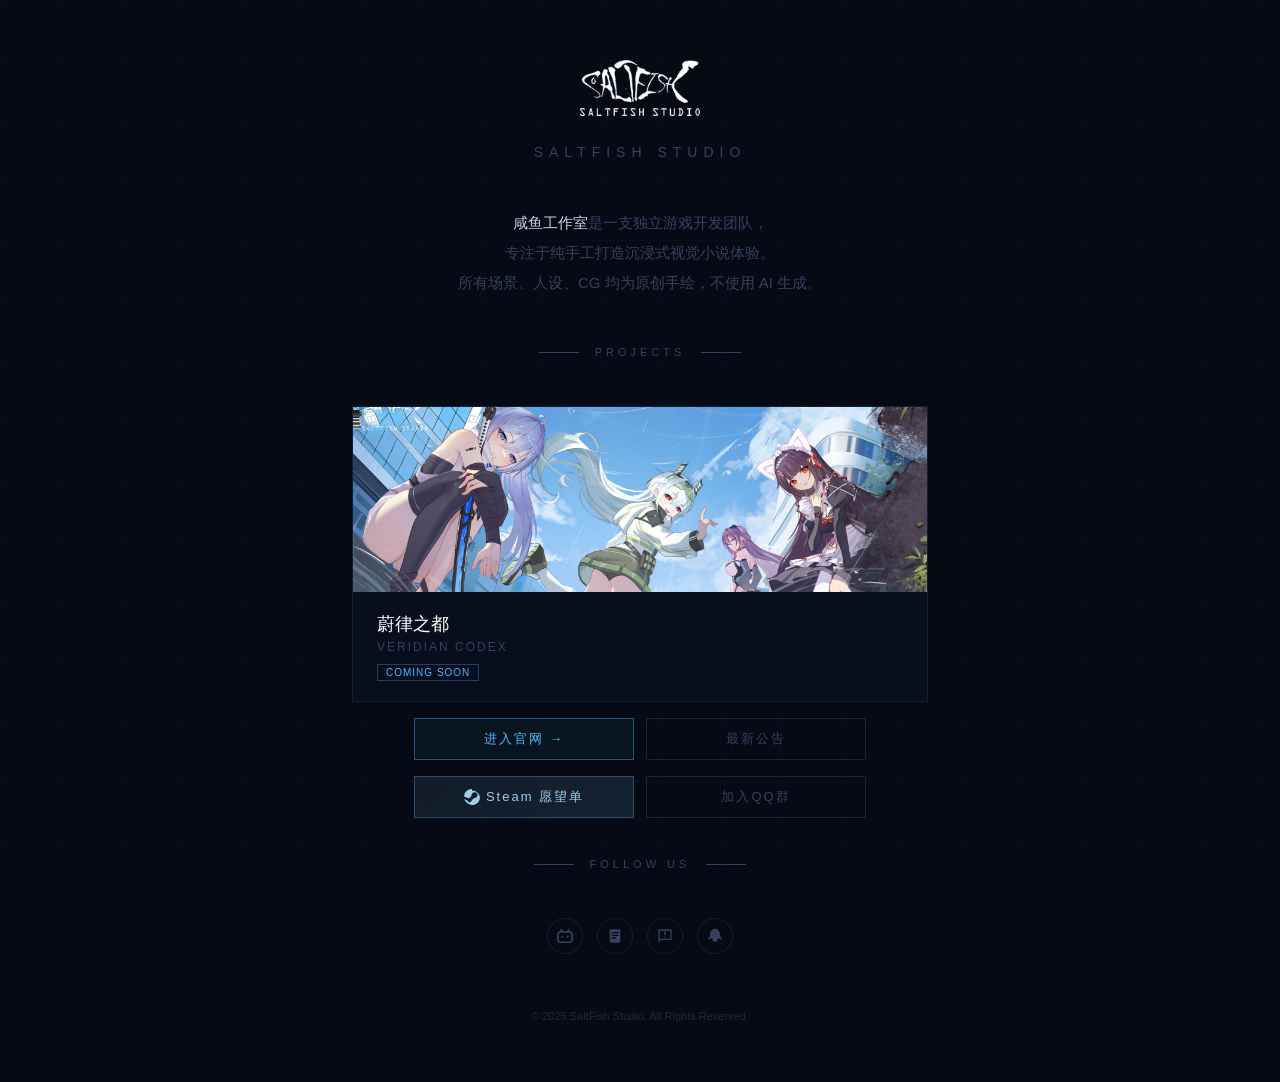
==== commit ed1ab153: "Add CTA buttons to landing page - "进入官网" + "最新公告" row - "Steam 愿望单" + "加入QQ群" row - "FOLLOW US" divi" ====
--- a/index.html
+++ b/index.html
@@ -104,6 +104,42 @@
       letter-spacing: 1px;
     }
 
+    /* CTA Buttons */
+    .cta-row {
+      display: flex; gap: 12px; justify-content: center; margin-top: 16px;
+      animation: slideUp 0.8s ease 0.7s both;
+    }
+    .cta-row:first-of-type { margin-top: 28px; }
+    .cta {
+      display: inline-flex; align-items: center; justify-content: center;
+      padding: 11px 28px; font-size: 13px; letter-spacing: 2px;
+      text-decoration: none; transition: all 0.35s;
+      border: 1px solid rgba(77,184,255,0.4); color: var(--blue);
+      background: rgba(77,184,255,0.06); flex: 1; max-width: 220px;
+    }
+    .cta:hover {
+      background: rgba(77,184,255,0.15); border-color: var(--blue);
+      transform: translateY(-2px); box-shadow: 0 6px 24px rgba(77,184,255,0.1);
+    }
+    .cta-alt {
+      border-color: rgba(255,255,255,0.1); color: var(--dim);
+      background: transparent;
+    }
+    .cta-alt:hover {
+      border-color: rgba(255,255,255,0.25); color: var(--text);
+      background: rgba(255,255,255,0.04); box-shadow: none;
+    }
+    .cta-steam {
+      border-color: rgba(102,192,244,0.3); color: #9ecfe8;
+      background: linear-gradient(135deg, rgba(27,40,56,0.6), rgba(42,71,94,0.4));
+    }
+    .cta-steam:hover {
+      background: linear-gradient(135deg, rgba(42,71,94,0.8), rgba(61,107,142,0.5));
+      border-color: rgba(102,192,244,0.5);
+      box-shadow: 0 6px 24px rgba(102,192,244,0.08);
+    }
+    .div2 { margin-top: 40px; margin-bottom: 24px; }
+
     /* Social */
     .social {
       display: flex; gap: 14px; justify-content: center;
@@ -159,6 +195,21 @@
       </div>
     </a>
 
+    <!-- CTA Buttons -->
+    <div class="cta-row">
+      <a class="cta" href="veridian-codex/">进入官网 →</a>
+      <a class="cta cta-alt" href="https://www.xiaoheihe.cn/app/bbs/link/182042929" target="_blank">最新公告</a>
+    </div>
+    <div class="cta-row">
+      <a class="cta cta-steam" href="#">
+        <svg viewBox="0 0 256 259" fill="currentColor" style="width:16px;height:16px;margin-right:6px"><path d="M128 0C57.3 0 0 52.7 0 117.8c0 1.5 0 3 .1 4.5l68.8 28.4c5.9-4 13-6.4 20.7-6.4.7 0 1.4 0 2 .1l31-44.9v-.6c0-26.4 21.5-47.9 47.9-47.9s47.9 21.5 47.9 47.9-21.5 47.9-47.9 47.9h-1.1l-44.2 31.5c0 .5.1 1 .1 1.5 0 19.8-16.1 35.9-35.9 35.9-17.5 0-32.1-12.6-35.2-29.2L4.4 163.6C20.4 216.2 69.3 254.8 128 258.5v.1c70.7 0 128-52.7 128-117.8v-.5C256 75.7 198.7 23 128 23V0z"/></svg>
+        Steam 愿望单
+      </a>
+      <a class="cta cta-alt" href="https://qm.qq.com/q/922187128" target="_blank">加入QQ群</a>
+    </div>
+
+    <div class="divider div2"><span>FOLLOW US</span></div>
+
     <div class="social">
       <a href="https://space.bilibili.com/3546577098508524" target="_blank" rel="noopener" title="Bilibili">
         <svg viewBox="0 0 24 24" fill="currentColor"><path d="M17.813 4.653h.854c1.51.054 2.769.578 3.773 1.574 1.004.995 1.524 2.249 1.56 3.76v7.36c-.036 1.51-.556 2.769-1.56 3.773s-2.262 1.524-3.773 1.56H5.333c-1.51-.036-2.769-.556-3.773-1.56S.036 18.858 0 17.347v-7.36c.036-1.511.556-2.765 1.56-3.76 1.004-.996 2.262-1.52 3.773-1.574h.774l-1.174-1.12a1.234 1.234 0 0 1-.373-.906c0-.356.124-.658.373-.907l.027-.027c.267-.249.573-.373.92-.373.347 0 .653.124.92.373L9.653 4.44c.071.071.134.142.187.213h4.267a.836.836 0 0 1 .16-.213l2.853-2.747c.267-.249.573-.373.92-.373.347 0 .662.151.929.4.267.249.391.551.391.907 0 .355-.124.657-.373.906zM5.333 7.24c-.746.018-1.373.276-1.88.773-.506.498-.769 1.13-.786 1.894v7.52c.017.764.28 1.395.786 1.893.507.498 1.134.756 1.88.773h13.334c.746-.017 1.373-.275 1.88-.773.506-.498.769-1.129.786-1.893v-7.52c-.017-.765-.28-1.396-.786-1.894-.507-.497-1.134-.755-1.88-.773zM8 11.107c.373 0 .684.124.933.373.25.249.383.569.4.96v1.173c-.017.391-.15.711-.4.96-.249.25-.56.374-.933.374s-.684-.125-.933-.374c-.25-.249-.383-.569-.4-.96V12.44c.017-.391.15-.711.4-.96.249-.249.56-.373.933-.373zm8 0c.373 0 .684.124.933.373.25.249.383.569.4.96v1.173c-.017.391-.15.711-.4.96-.249.25-.56.374-.933.374s-.684-.125-.933-.374c-.25-.249-.383-.569-.4-.96V12.44c.017-.391.15-.711.4-.96.249-.249.56-.373.933-.373z"/></svg>
